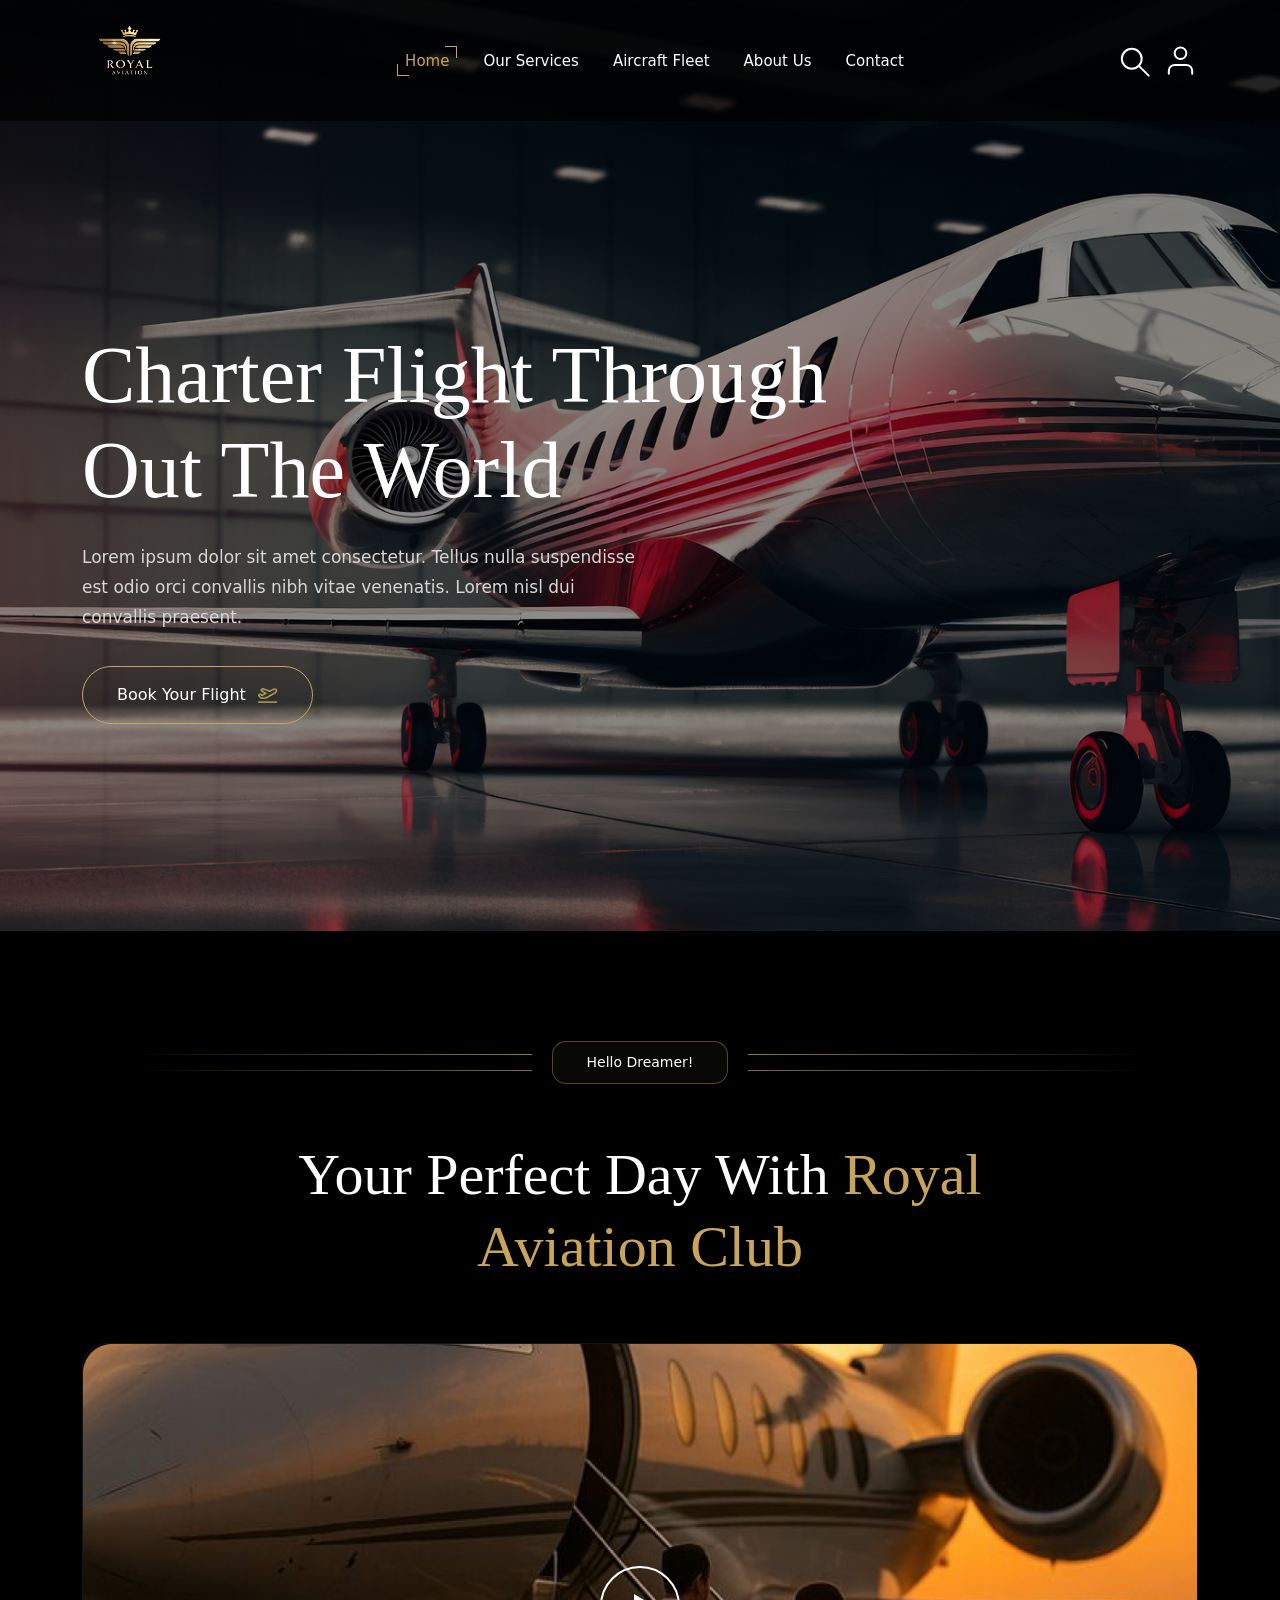
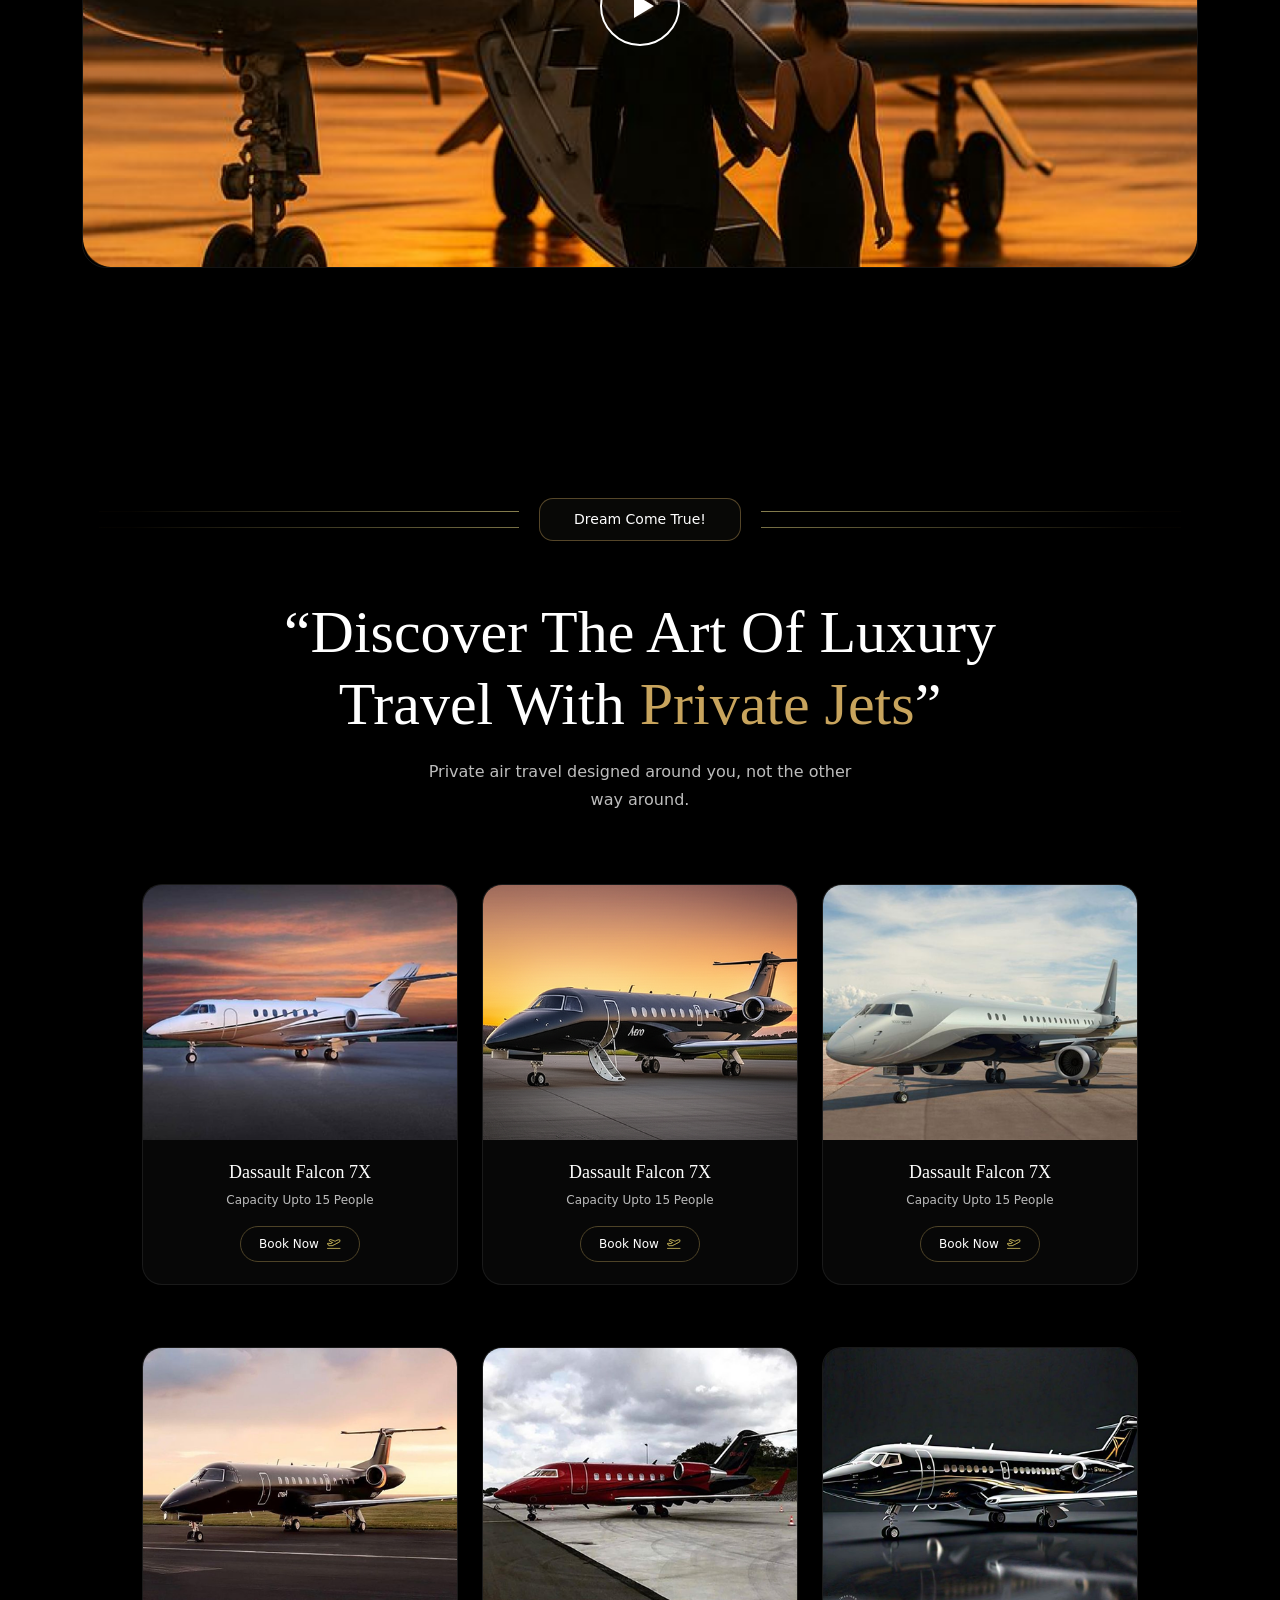
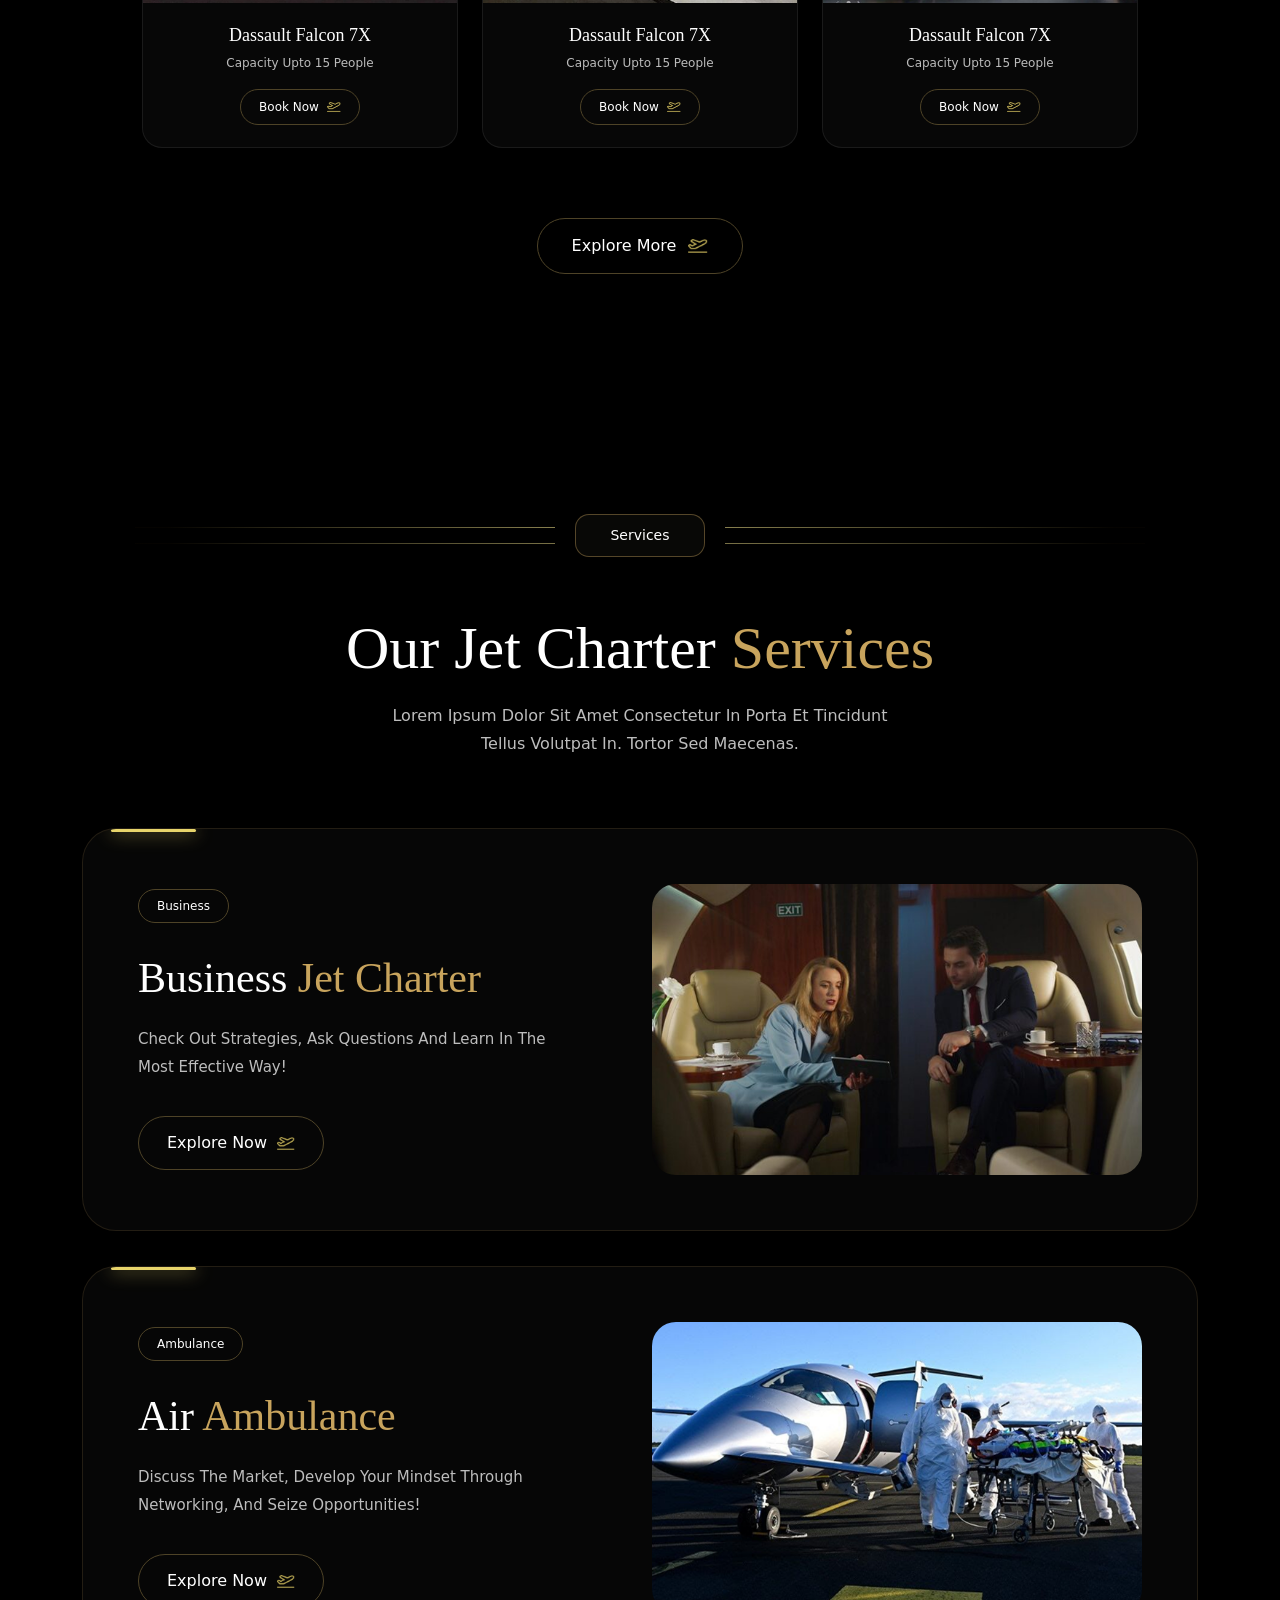
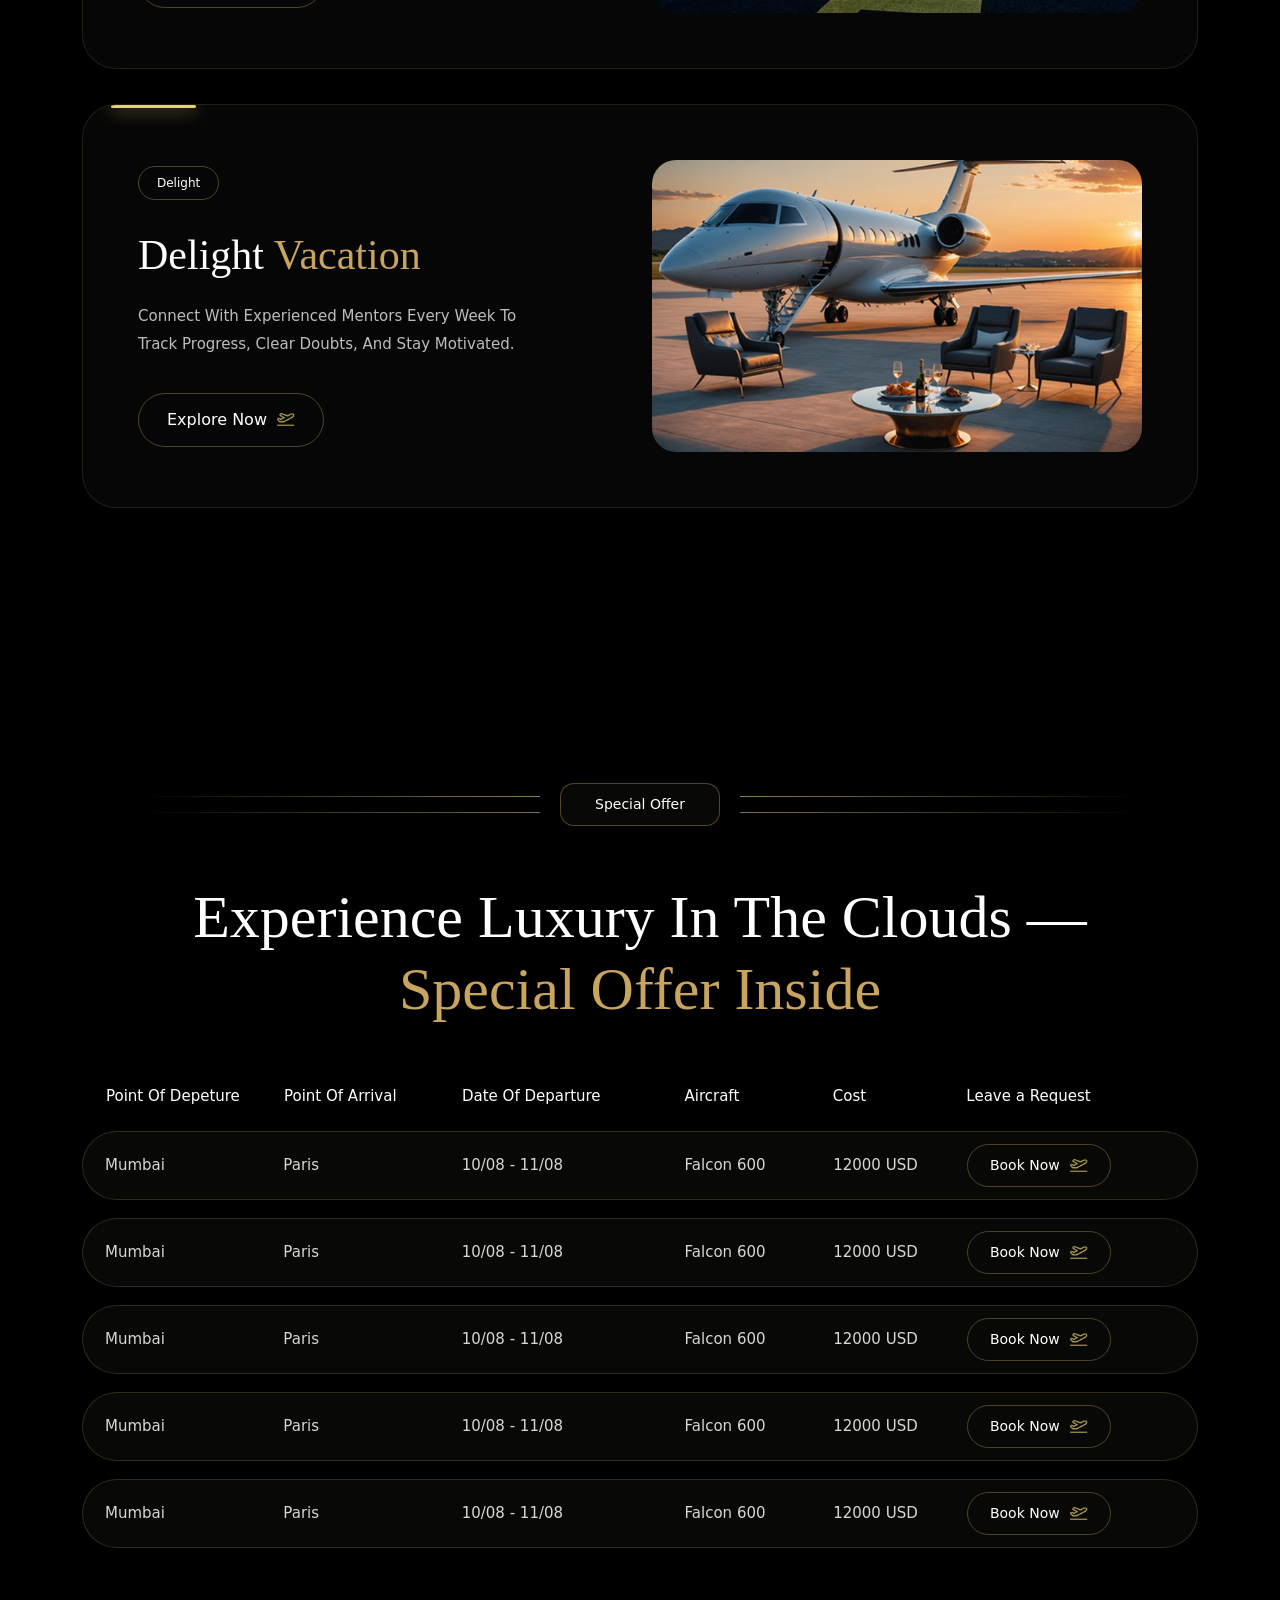
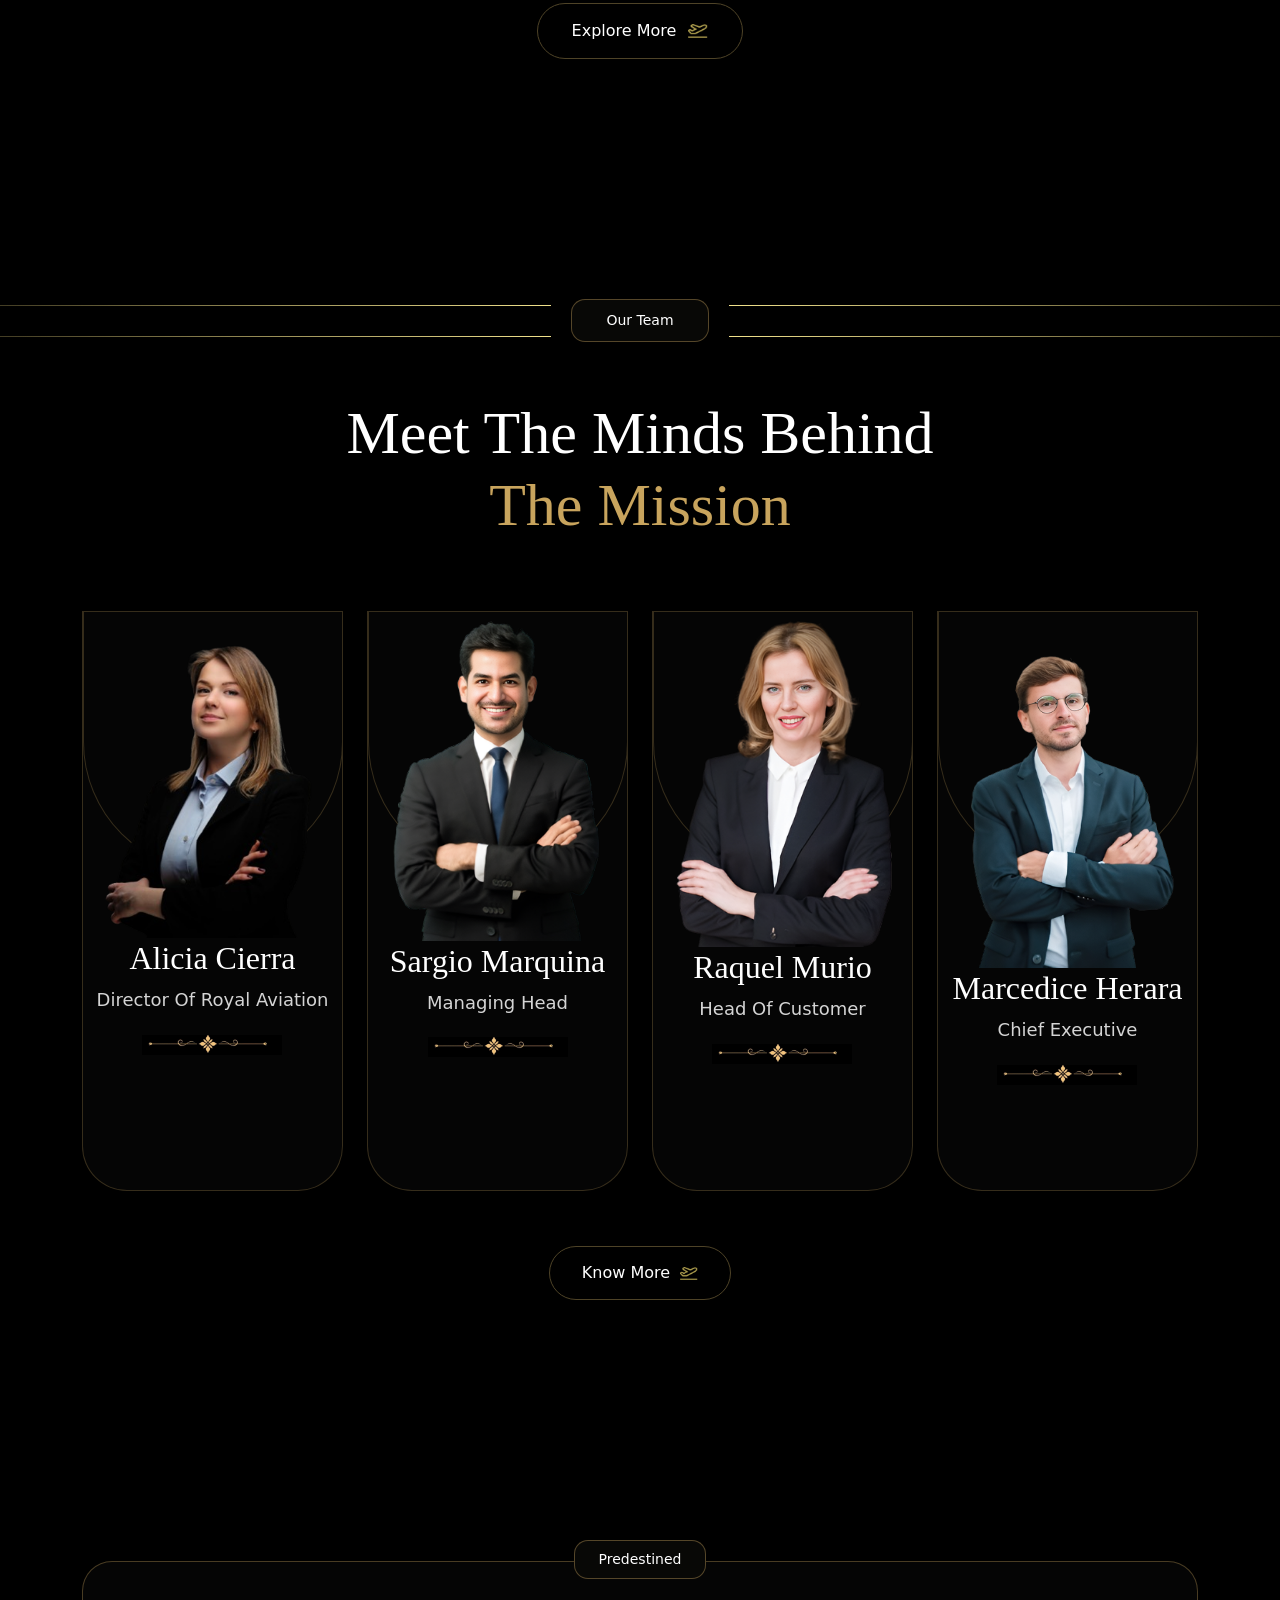
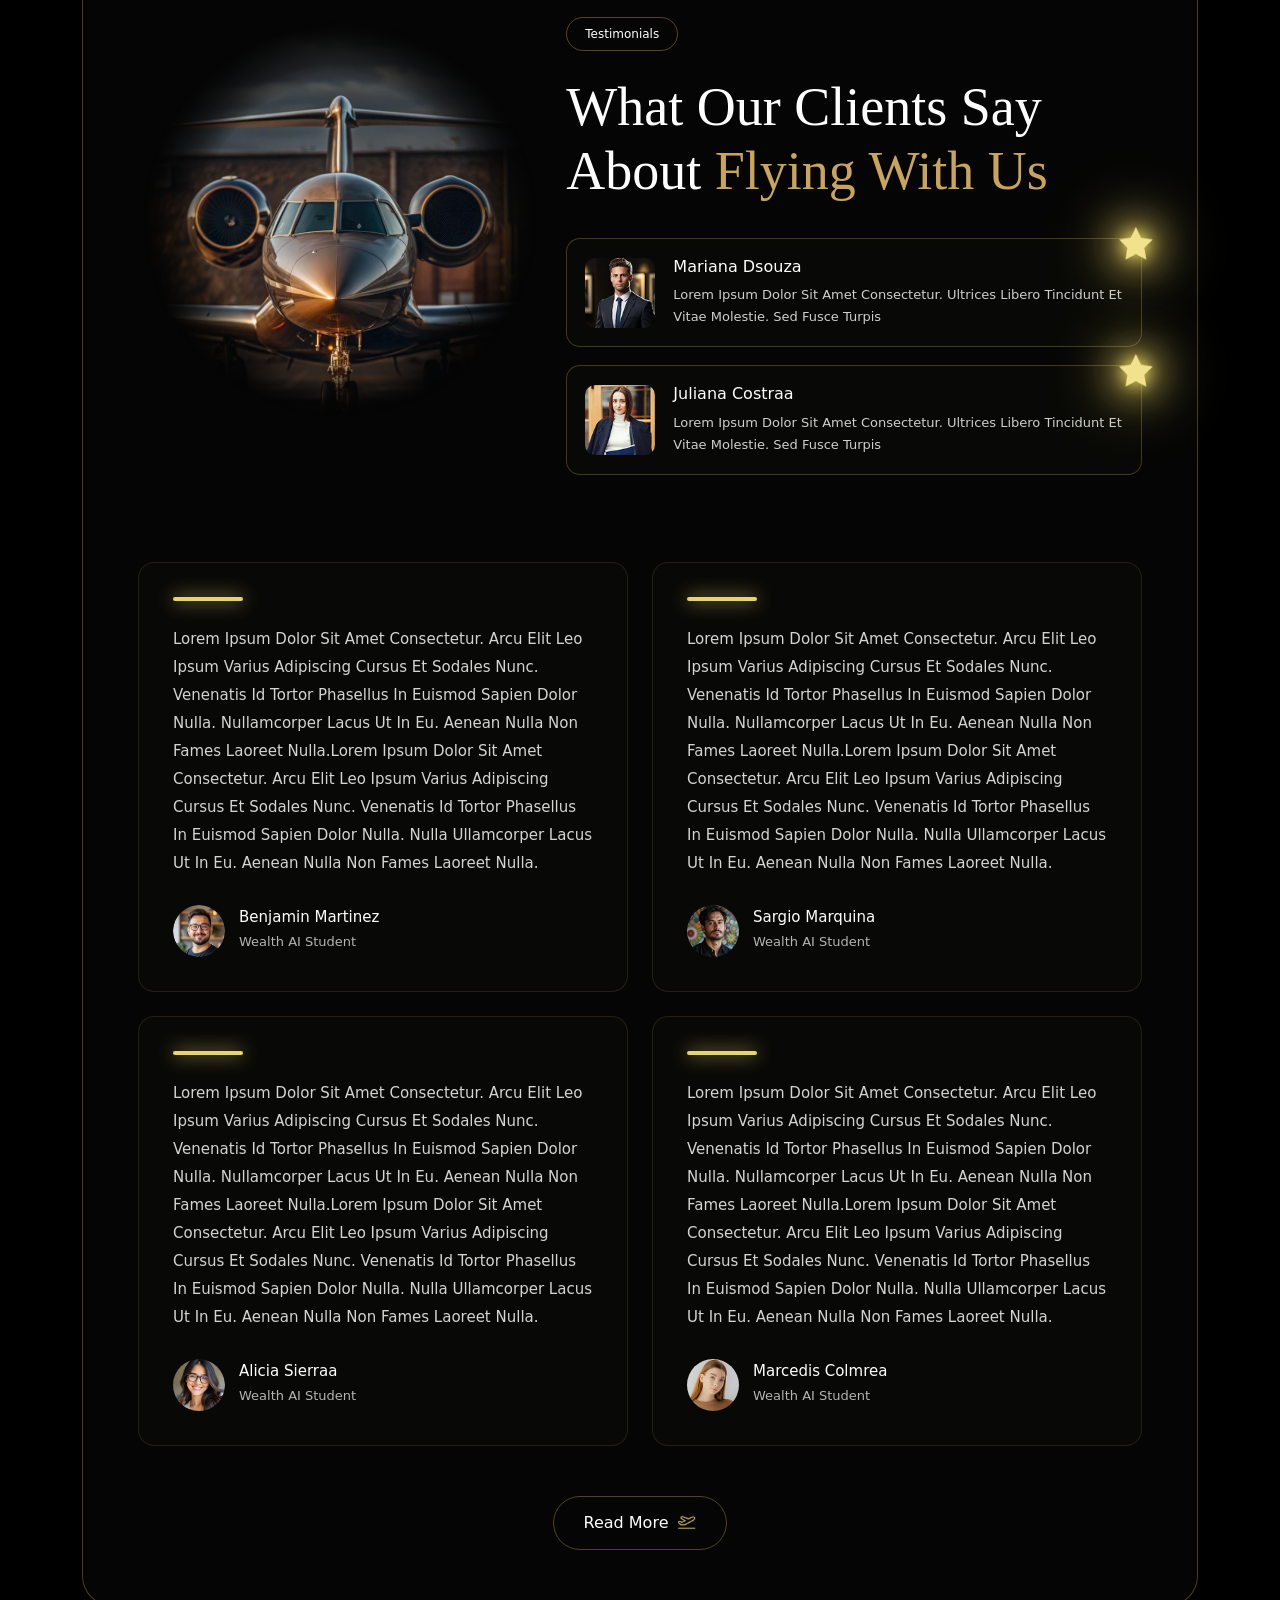
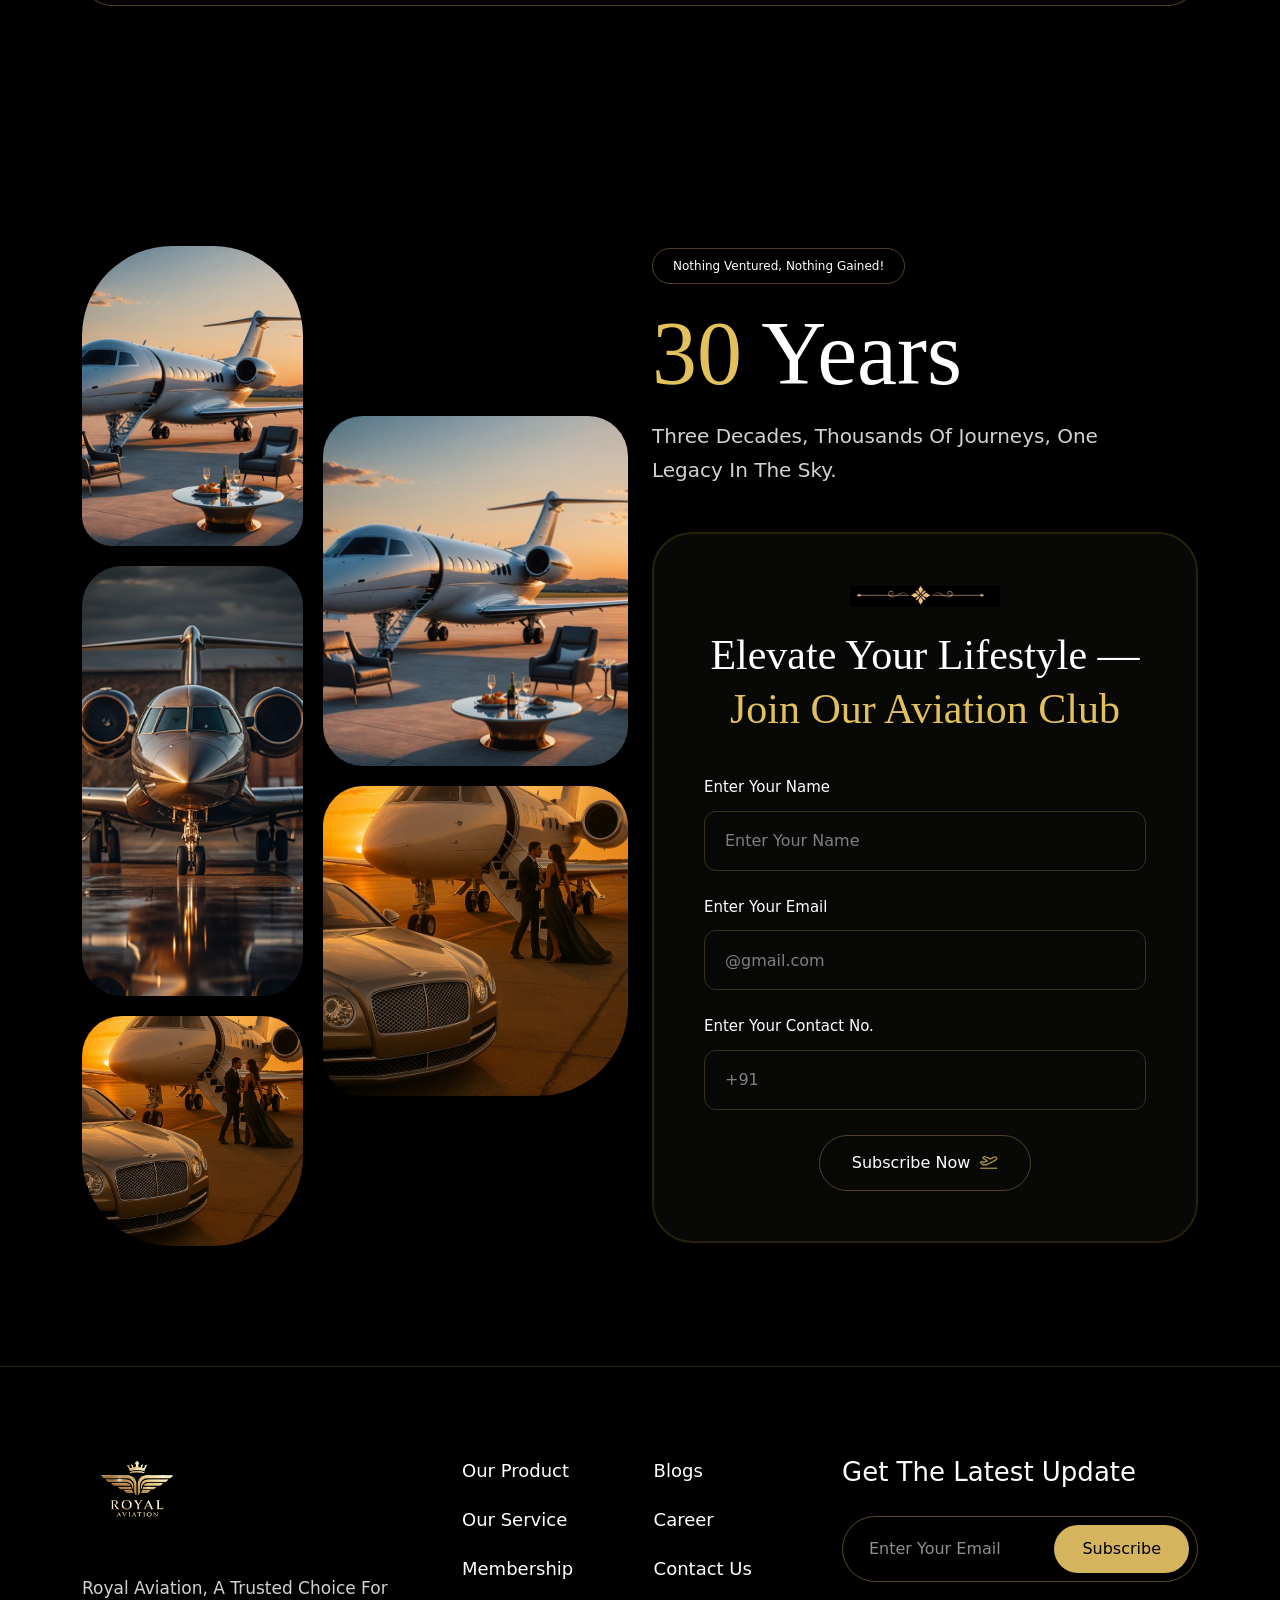
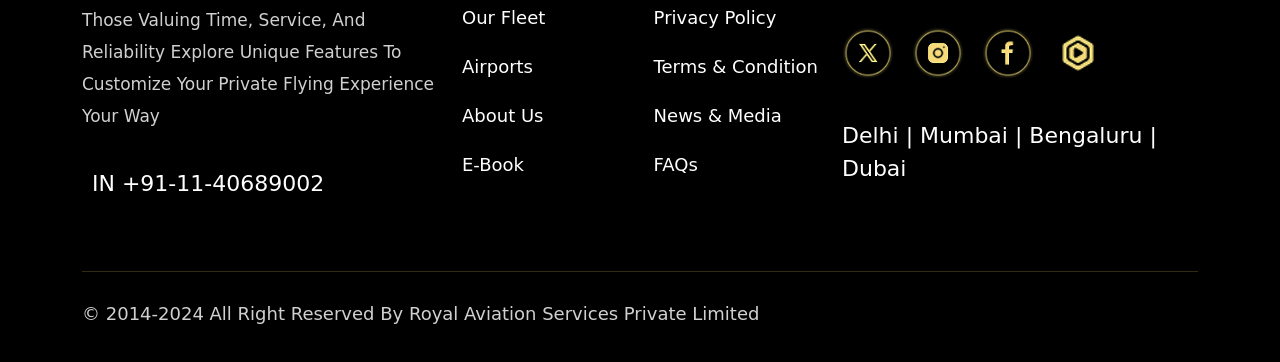
==== index.html @ 080c8b82 "first commit" ====
<!doctype html>
<html lang="en">
  <head>
    <meta charset="UTF-8" />
    <meta name="viewport" content="width=device-width, initial-scale=1.0" />

    <title>Royal Aviation</title>

    <!-- Bootstrap CSS -->
    <link
      href="https://cdn.jsdelivr.net/npm/bootstrap@5.3.3/dist/css/bootstrap.min.css"
      rel="stylesheet"
    />

    <!-- Google Font -->
    <link rel="preconnect" href="https://fonts.googleapis.com" />
    <link rel="preconnect" href="https://fonts.gstatic.com" crossorigin />

    <!-- Arlita -->
    <link
      href="https://fonts.googleapis.com/css2?family=Cormorant+Garamond:wght@300;400;500;600;700&display=swap"
      rel="stylesheet"
    />

    <link rel="stylesheet" href="https://fonts.cdnfonts.com/css/arlita" />

    <!-- CSS -->
    <link rel="stylesheet" href="./css/style.css" />
  </head>

  <body>
    <!--NAVBAR + BANNER SECTION-->
    <section class="aviation-banner">
      <!-- NAVBAR -->
      <nav class="navbar navbar-expand-lg aviation-navbar">
        <div class="container">
          <!-- LOGO -->
          <a class="navbar-brand" href="#">
            <img src="./assets/log.png" alt="logo" class="brand-logo" />
          </a>

          <button
            class="navbar-toggler aviation-toggler"
            type="button"
            id="menuToggle"
            data-bs-toggle="collapse"
            data-bs-target="#aviationNav"
          >
            <span class="toggle-line top-line"></span>
            <span class="toggle-line middle-line"></span>
            <span class="toggle-line bottom-line"></span>
          </button>

          <!-- NAV LINKS -->
          <div class="collapse navbar-collapse" id="aviationNav">
            <ul class="navbar-nav mx-auto">
              <li class="nav-item">
                <a class="nav-link active" href="#">Home</a>
              </li>

              <li class="nav-item">
                <a class="nav-link" href="our-services.html"> Our Services </a>
              </li>

              <li class="nav-item">
                <a class="nav-link" href="aircraft-fleet.html">Aircraft Fleet</a>
              </li>

              <li class="nav-item">
                <a class="nav-link" href="about-us.html">About Us</a>
              </li>

              <li class="nav-item">
                <a class="nav-link" href="contact.html">Contact</a>
              </li>
            </ul>

            <!-- RIGHT ICONS -->
            <div class="nav-icons d-flex align-items-center">
              <!-- SEARCH ICON -->
              <a href="#" class="icon-box">
                <svg
                  width="35"
                  height="35"
                  viewBox="0 0 35 35"
                  fill="none"
                  xmlns="http://www.w3.org/2000/svg"
                >
                  <path
                    d="M15.7507 25.6667C21.2275 25.6667 25.6673 21.2268 25.6673 15.75C25.6673 10.2732 21.2275 5.83333 15.7507 5.83333C10.2738 5.83333 5.83398 10.2732 5.83398 15.75C5.83398 21.2268 10.2738 25.6667 15.7507 25.6667Z"
                    stroke="white"
                    stroke-width="2"
                    stroke-linecap="round"
                    stroke-linejoin="round"
                  />
                  <path
                    d="M32.6673 32.6667L23.334 23.3333"
                    stroke="white"
                    stroke-width="2"
                    stroke-linecap="round"
                    stroke-linejoin="round"
                  />
                </svg>
              </a>

              <!-- USER ICON -->
              <a href="#" class="icon-box">
                <svg
                  width="35"
                  height="35"
                  viewBox="0 0 35 35"
                  fill="none"
                  xmlns="http://www.w3.org/2000/svg"
                >
                  <path
                    d="M29.1673 30.625V27.7083C29.1673 26.1612 28.5527 24.6775 27.4588 23.5835C26.3648 22.4896 24.8811 21.875 23.334 21.875H11.6673C10.1202 21.875 8.63649 22.4896 7.54253 23.5835C6.44857 24.6775 5.83398 26.1612 5.83398 27.7083V30.625"
                    stroke="white"
                    stroke-width="2"
                    stroke-linecap="round"
                    stroke-linejoin="round"
                  />
                  <path
                    d="M17.4993 16.0417C20.721 16.0417 23.3327 13.43 23.3327 10.2083C23.3327 6.98667 20.721 4.375 17.4993 4.375C14.2777 4.375 11.666 6.98667 11.666 10.2083C11.666 13.43 14.2777 16.0417 17.4993 16.0417Z"
                    stroke="white"
                    stroke-width="2"
                    stroke-linecap="round"
                    stroke-linejoin="round"
                  />
                </svg>
              </a>
            </div>
          </div>
        </div>
      </nav>

      <!-- BANNER CONTENT -->
      <div class="container">
        <div class="aviation-banner-content">
          <h1>
            <span class="first-line"> Charter Flight Through </span>

            <br />

            Out The World
          </h1>

          <p>
            Lorem ipsum dolor sit amet consectetur. Tellus nulla suspendisse est
            odio orci convallis nibh vitae venenatis. Lorem nisl dui convallis
            praesent.
          </p>
          <a href="#" class="flight-btn">
            Book Your Flight

            <img src="./assets/book-fly.png" alt="fly-icon" />
          </a>
        </div>
      </div>
    </section>

    <!--PERFECT DAY SECTION-->

    <section class="perfect-day-section">
      <div class="container">
        <!-- SECTION DIVIDER -->

        <div class="section-divider">
          <img src="./assets/left-line.png" alt="line" class="divider-line" />

          <span>Hello Dreamer!</span>

          <img src="./assets/right-line.png" alt="line" class="divider-line" />
        </div>

        <!-- HEADING -->
        <div class="perfect-day-heading">
          <h2>
            Your Perfect Day With
            <span>Royal Aviation Club</span>
          </h2>
        </div>

        <!-- IMAGE BOX -->
        <div class="aviation-video-box">
          <img src="./assets/dreamer.png" alt="private-jet" class="img-fluid" />

          <!-- PLAY  -->
          <div class="play-btn">
            <svg
              width="80"
              height="80"
              viewBox="0 0 80 80"
              fill="none"
              xmlns="http://www.w3.org/2000/svg"
            >
              <circle cx="40" cy="40" r="39" stroke="white" stroke-width="2" />
              <path d="M34 28L54 40L34 52V28Z" fill="white" />
            </svg>
          </div>
        </div>
      </div>
    </section>

    <!-- PRIVATE JETS SECTION -->

    <section class="private-jets-section">
      <div class="container">

        <div class="section-divider">
          <img src="./assets/left-line.png" alt="line" class="divider-line" />

          <span>Dream Come True!</span>

          <img src="./assets/right-line.png" alt="line" class="divider-line" />
        </div>

        <!-- HEADING -->
        <div class="private-jets-heading">
          <h2>
            “Discover The Art Of Luxury
            <br />
            Travel With
            <span>Private Jets</span>”
          </h2>

          <p>
            Private air travel designed around you, not the other way around.
          </p>
        </div>

        <!-- JETS GRID -->
        <div class="row g-4 justify-content-center">
          <!-- CARD 1 -->
          <div class="col-xl-4 col-md-6">
            <div class="jet-card">
              <div class="jet-image">
                <img src="./assets/private-jet1.png" alt="" />
              </div>

              <div class="jet-content">
                <h3>Dassault Falcon 7X</h3>

                <p>Capacity Upto 15 People</p>

                <a href="#" class="jet-book-btn">
                  Book Now

                  <img src="./assets/book-fly.png" alt="" />
                </a>
              </div>
            </div>
          </div>

          <!-- CARD 2 -->
          <div class="col-xl-4 col-md-6">
            <div class="jet-card">
              <div class="jet-image">
                <img src="./assets/private-jet2.png" alt="" />
              </div>

              <div class="jet-content">
                <h3>Dassault Falcon 7X</h3>

                <p>Capacity Upto 15 People</p>

                <a href="#" class="jet-book-btn">
                  Book Now

                  <img src="./assets/book-fly.png" alt="" />
                </a>
              </div>
            </div>
          </div>

          <!-- CARD 3 -->
          <div class="col-xl-4 col-md-6">
            <div class="jet-card">
              <div class="jet-image">
                <img src="./assets/private-jet3.png" alt="" />
              </div>

              <div class="jet-content">
                <h3>Dassault Falcon 7X</h3>

                <p>Capacity Upto 15 People</p>

                <a href="#" class="jet-book-btn">
                  Book Now

                  <img src="./assets/book-fly.png" alt="" />
                </a>
              </div>
            </div>
          </div>

          <!-- CARD 4 -->
          <div class="col-xl-4 col-md-6">
            <div class="jet-card">
              <div class="jet-image">
                <img src="./assets/private-jet4png.png" alt="" />
              </div>

              <div class="jet-content">
                <h3>Dassault Falcon 7X</h3>

                <p>Capacity Upto 15 People</p>

                <a href="#" class="jet-book-btn">
                  Book Now

                  <img src="./assets/book-fly.png" alt="" />
                </a>
              </div>
            </div>
          </div>

          <!-- CARD 5 -->
          <div class="col-xl-4 col-md-6">
            <div class="jet-card">
              <div class="jet-image">
                <img src="./assets/private-jet5.png" alt="" />
              </div>

              <div class="jet-content">
                <h3>Dassault Falcon 7X</h3>

                <p>Capacity Upto 15 People</p>

                <a href="#" class="jet-book-btn">
                  Book Now

                  <img src="assets/book-fly.png" alt="" />
                </a>
              </div>
            </div>
          </div>

          <!-- CARD 6 -->
          <div class="col-xl-4 col-md-6">
            <div class="jet-card">
              <div class="jet-image">
                <img src="./assets/private-jet6.png" alt="" />
              </div>

              <div class="jet-content">
                <h3>Dassault Falcon 7X</h3>

                <p>Capacity Upto 15 People</p>

                <a href="#" class="jet-book-btn">
                  Book Now

                  <img src="assets/book-fly.png" alt="" />
                </a>
              </div>
            </div>
          </div>
        </div>

        <!-- EXPLORE BUTTON -->

        <div class="explore-btn-box">
          <a href="#" class="explore-btn">
            Explore More

            <img src="assets/book-fly.png" alt="" />
          </a>
        </div>
      </div>
    </section>

    <!--CHARTER SERVICES SECTION-->

    <section class="charter-services-section">
      <div class="container">

        <div class="section-divider">
          <img src="./assets/left-line.png" alt="line" class="divider-line" />

          <span>Services</span>

          <img src="./assets/right-line.png" alt="line" class="divider-line" />
        </div>

        <!-- HEADING -->

        <div class="charter-services-heading">
          <h2>Our Jet Charter <span>Services</span></h2>

          <p>
            Lorem Ipsum Dolor Sit Amet Consectetur In Porta Et Tincidunt Tellus
            Volutpat In. Tortor Sed Maecenas.
          </p>
        </div>

        <!-- CARD 1 -->

        <div class="service-card">
          <div class="row align-items-center gy-4">
            <!-- LEFT CONTENT -->

            <div class="col-lg-6">
              <div class="service-content">
                <div class="service-small-tag">Business</div>

                <h3>Business <span>Jet Charter</span></h3>

                <p>
                  Check Out Strategies, Ask Questions And Learn In The Most
                  Effective Way!
                </p>

                <a href="#" class="service-btn">
                  Explore Now
                  <img src="./assets/book-fly.png" alt="arrow" />
                </a>
              </div>
            </div>

            <!-- RIGHT IMAGE -->

            <div class="col-lg-6">
              <div class="service-image">
                <img src="./assets/charter-services.png" alt="service-image" />
              </div>
            </div>
          </div>
        </div>

        <!-- CARD 2 -->

        <div class="service-card">
          <div class="row align-items-center gy-4">
            <!-- LEFT CONTENT -->

            <div class="col-lg-6">
              <div class="service-content">
                <div class="service-small-tag">Ambulance</div>

                <h3>Air <span>Ambulance</span></h3>

                <p>
                  Discuss The Market, Develop Your Mindset Through Networking,
                  And Seize Opportunities!
                </p>

                <a href="#" class="service-btn">
                  Explore Now
                  <img src="./assets/book-fly.png" alt="arrow" />
                </a>
              </div>
            </div>

            <!-- RIGHT IMAGE -->

            <div class="col-lg-6">
              <div class="service-image">
                <img src="./assets/charter-services1.png" alt="service-image" />
              </div>
            </div>
          </div>
        </div>

        <!-- CARD 3 -->

        <div class="service-card">
          <div class="row align-items-center gy-4">
            <!-- LEFT CONTENT -->

            <div class="col-lg-6">
              <div class="service-content">
                <div class="service-small-tag">Delight</div>

                <h3>Delight <span>Vacation</span></h3>

                <p>
                  Connect With Experienced Mentors Every Week To Track Progress,
                  Clear Doubts, And Stay Motivated.
                </p>

                <a href="#" class="service-btn">
                  Explore Now
                  <img src="./assets/book-fly.png" alt="arrow" />
                </a>
              </div>
            </div>

            <!-- RIGHT IMAGE -->

            <div class="col-lg-6">
              <div class="service-image">
                <img src="./assets/chater-services2.png" alt="service-image" />
              </div>
            </div>
          </div>
        </div>
      </div>
    </section>

    <!-- SPECIAL OFFER SECTION -->

    <section class="special-offer-section">
      <div class="container">

        <div class="section-divider">
          <img src="./assets/left-line.png" alt="line" class="divider-line" />

          <span>Special Offer</span>

          <img src="./assets/right-line.png" alt="line" class="divider-line" />
        </div>

        <!-- HEADING -->

        <div class="special-offer-heading">
          <h2>
            Experience Luxury In The Clouds —
            <span>Special Offer Inside</span>
          </h2>
        </div>

        <!-- TABLE -->

        <div class="offer-table">
          <div class="offer-table-inner">
            <!-- TABLE HEADINGS -->

            <div class="offer-table-heading">
              <div>Point Of Depeture</div>

              <div>Point Of Arrival</div>

              <div>Date Of Departure</div>

              <div>Aircraft</div>

              <div>Cost</div>

              <div>Leave a Request</div>
            </div>

            <!-- ROW 1 -->

            <div class="offer-row">
              <div>Mumbai</div>

              <div>Paris</div>

              <div>10/08 - 11/08</div>

              <div>Falcon 600</div>

              <div>12000 USD</div>

              <div>
                <a href="#" class="offer-book-btn">
                  Book Now

                  <img src="./assets/book-fly.png" alt="arrow" />
                </a>
              </div>
            </div>

            <!-- ROW 2 -->

            <div class="offer-row">
              <div>Mumbai</div>

              <div>Paris</div>

              <div>10/08 - 11/08</div>

              <div>Falcon 600</div>

              <div>12000 USD</div>

              <div>
                <a href="#" class="offer-book-btn">
                  Book Now

                  <img src="./assets/book-fly.png" alt="arrow" />
                </a>
              </div>
            </div>

            <!-- ROW 3 -->

            <div class="offer-row">
              <div>Mumbai</div>

              <div>Paris</div>

              <div>10/08 - 11/08</div>

              <div>Falcon 600</div>

              <div>12000 USD</div>

              <div>
                <a href="#" class="offer-book-btn">
                  Book Now

                  <img src="./assets/book-fly.png" alt="arrow" />
                </a>
              </div>
            </div>

            <!-- ROW 4 -->

            <div class="offer-row">
              <div>Mumbai</div>

              <div>Paris</div>

              <div>10/08 - 11/08</div>

              <div>Falcon 600</div>

              <div>12000 USD</div>

              <div>
                <a href="#" class="offer-book-btn">
                  Book Now

                  <img src="./assets/book-fly.png" alt="arrow" />
                </a>
              </div>
            </div>

            <!-- ROW 5 -->

            <div class="offer-row">
              <div>Mumbai</div>

              <div>Paris</div>

              <div>10/08 - 11/08</div>

              <div>Falcon 600</div>

              <div>12000 USD</div>

              <div>
                <a href="#" class="offer-book-btn">
                  Book Now

                  <img src="./assets/book-fly.png" alt="arrow" />
                </a>
              </div>
            </div>
          </div>
        </div>

        <!-- EXPLORE BUTTON -->

        <div class="offer-explore-btn-box">
          <a href="#" class="explore-btn">
            Explore More

            <img src="./assets/book-fly.png" alt="arrow" />
          </a>
        </div>
      </div>
    </section>

    <!--OUR TEAM SECTION -->

    <section class="our-team-section">
      <div class="container">

        <div class="section-divider">
          <img
            src="./assets/left-line.png"
            alt="left-line"
            class="divider-left"
          />

          <span>Our Team</span>

          <img
            src="./assets/right-line.png"
            alt="right-line"
            class="divider-right"
          />
        </div>

        <!-- HEADING -->

        <div class="our-team-heading">
          <h2>
            Meet The Minds Behind
            <span>The Mission</span>
          </h2>
        </div>

        <!-- TEAM -->

        <div class="row g-4 justify-content-center">
          <!-- CARD 1 -->

          <div class="col-xl-3 col-lg-4 col-md-6">
            <div class="team-card">
              <div class="team-image">
                <img src="./assets/team1.png" alt="team-member" />
              </div>

              <div class="team-content">
                <h3>Alicia Cierra</h3>

                <p>Director Of Royal Aviation</p>

                <!-- BOTTOM DESIGN -->

                <div class="team-design">
                  <img src="./assets/design.png" alt="design" />
                </div>
              </div>
            </div>
          </div>

          <!-- CARD 2 -->

          <div class="col-xl-3 col-lg-4 col-md-6">
            <div class="team-card">
              <div class="team-image">
                <img src="./assets/team2.png" alt="team-member" />
              </div>

              <div class="team-content">
                <h3>Sargio Marquina</h3>

                <p>Managing Head</p>

                <div class="team-design">
                  <img src="./assets/design.png" alt="design" />
                </div>
              </div>
            </div>
          </div>

          <!-- CARD 3 -->

          <div class="col-xl-3 col-lg-4 col-md-6">
            <div class="team-card">
              <div class="team-image">
                <img src="./assets/team3.png" alt="team-member" />
              </div>

              <div class="team-content">
                <h3>Raquel Murio</h3>

                <p>Head Of Customer</p>

                <div class="team-design">
                  <img src="./assets/design.png" alt="design" />
                </div>
              </div>
            </div>
          </div>

          <!-- CARD 4 -->

          <div class="col-xl-3 col-lg-4 col-md-6">
            <div class="team-card">
              <div class="team-image">
                <img src="./assets/team4.png" alt="team-member" />
              </div>

              <div class="team-content">
                <h3>Marcedice Herara</h3>

                <p>Chief Executive</p>

                <div class="team-design">
                  <img src="./assets/design.png" alt="design" />
                </div>
              </div>
            </div>
          </div>
        </div>

        <!-- BUTTON -->

        <div class="team-btn-box">
          <a href="#" class="team-btn">
            Know More

            <img src="./assets/book-fly.png" alt="arrow" />
          </a>
        </div>
      </div>
    </section>

    <!--TESTIMONIAL SECTION-->

    <section class="testimonial-section">
      <div class="container">

        <div class="testimonial-top-tag">Predestined</div>

        <!-- MAIN BOX -->

        <div class="testimonial-wrapper">
          <div class="row align-items-start g-4">
            <!-- LEFT IMAGE -->

            <div class="col-lg-5">
              <div class="testimonial-main-image">
                <img src="./assets/plane.png" alt="plane" class="img-fluid" />
              </div>
            </div>

            <!-- RIGHT CONTENT -->

            <div class="col-lg-7">
              <div class="testimonial-small-tag">Testimonials</div>

              <!-- HEADING -->

              <div class="testimonial-heading">
                <h2>What Our Clients Say About <span>Flying With Us</span></h2>
              </div>

              <!-- TOP REVIEW 1 -->

              <div class="top-review-card">
                <div class="top-review-left">
                  <img src="./assets/md.png" alt="client" />
                </div>

                <div class="top-review-content">
                  <h4>Mariana Dsouza</h4>

                  <p>
                    Lorem Ipsum Dolor Sit Amet Consectetur. Ultrices Libero
                    Tincidunt Et Vitae Molestie. Sed Fusce Turpis
                  </p>
                </div>

                <div class="review-star">
                  <img src="./assets/review-star.png" alt="star" />
                </div>
              </div>

              <!-- TOP REVIEW 2 -->

              <div class="top-review-card">
                <div class="top-review-left">
                  <img src="./assets/jc.png" alt="client" />
                </div>

                <div class="top-review-content">
                  <h4>Juliana Costraa</h4>

                  <p>
                    Lorem Ipsum Dolor Sit Amet Consectetur. Ultrices Libero
                    Tincidunt Et Vitae Molestie. Sed Fusce Turpis
                  </p>
                </div>

                <div class="review-star">
                  <img src="./assets/review-star.png" alt="star" />
                </div>
              </div>
            </div>
          </div>

          <!-- TESTIMONIAL GRID -->

          <div class="row g-4 testimonial-grid">
            <!-- CARD 1 -->

            <div class="col-lg-6">
              <div class="testimonial-card">
                <div class="testimonial-line"></div>

                <p>
                  Lorem Ipsum Dolor Sit Amet Consectetur. Arcu Elit Leo Ipsum
                  Varius Adipiscing Cursus Et Sodales Nunc. Venenatis Id Tortor
                  Phasellus In Euismod Sapien Dolor Nulla. Nullamcorper Lacus Ut
                  In Eu. Aenean Nulla Non Fames Laoreet Nulla.Lorem Ipsum Dolor
                  Sit Amet Consectetur. Arcu Elit Leo Ipsum Varius Adipiscing
                  Cursus Et Sodales Nunc. Venenatis Id Tortor Phasellus In
                  Euismod Sapien Dolor Nulla. Nulla Ullamcorper Lacus Ut In Eu.
                  Aenean Nulla Non Fames Laoreet Nulla.
                </p>

                <div class="testimonial-user">
                  <img src="./assets/testi1.png" alt="user" />

                  <div>
                    <h5>Benjamin Martinez</h5>
                    <span>Wealth AI Student</span>
                  </div>
                </div>
              </div>
            </div>

            <!-- CARD 2 -->

            <div class="col-lg-6">
              <div class="testimonial-card">
                <div class="testimonial-line"></div>

                <p>
                  Lorem Ipsum Dolor Sit Amet Consectetur. Arcu Elit Leo Ipsum
                  Varius Adipiscing Cursus Et Sodales Nunc. Venenatis Id Tortor
                  Phasellus In Euismod Sapien Dolor Nulla. Nullamcorper Lacus Ut
                  In Eu. Aenean Nulla Non Fames Laoreet Nulla.Lorem Ipsum Dolor
                  Sit Amet Consectetur. Arcu Elit Leo Ipsum Varius Adipiscing
                  Cursus Et Sodales Nunc. Venenatis Id Tortor Phasellus In
                  Euismod Sapien Dolor Nulla. Nulla Ullamcorper Lacus Ut In Eu.
                  Aenean Nulla Non Fames Laoreet Nulla.
                </p>

                <div class="testimonial-user">
                  <img src="./assets/testi2.png" alt="user" />

                  <div>
                    <h5>Sargio Marquina</h5>
                    <span>Wealth AI Student</span>
                  </div>
                </div>
              </div>
            </div>

            <!-- CARD 3 -->

            <div class="col-lg-6">
              <div class="testimonial-card">
                <div class="testimonial-line"></div>

                <p>
                  Lorem Ipsum Dolor Sit Amet Consectetur. Arcu Elit Leo Ipsum
                  Varius Adipiscing Cursus Et Sodales Nunc. Venenatis Id Tortor
                  Phasellus In Euismod Sapien Dolor Nulla. Nullamcorper Lacus Ut
                  In Eu. Aenean Nulla Non Fames Laoreet Nulla.Lorem Ipsum Dolor
                  Sit Amet Consectetur. Arcu Elit Leo Ipsum Varius Adipiscing
                  Cursus Et Sodales Nunc. Venenatis Id Tortor Phasellus In
                  Euismod Sapien Dolor Nulla. Nulla Ullamcorper Lacus Ut In Eu.
                  Aenean Nulla Non Fames Laoreet Nulla.
                </p>

                <div class="testimonial-user">
                  <img src="./assets/testi3.png" alt="user" />

                  <div>
                    <h5>Alicia Sierraa</h5>
                    <span>Wealth AI Student</span>
                  </div>
                </div>
              </div>
            </div>

            <!-- CARD 4 -->

            <div class="col-lg-6">
              <div class="testimonial-card">
                <div class="testimonial-line"></div>

                <p>
                  Lorem Ipsum Dolor Sit Amet Consectetur. Arcu Elit Leo Ipsum
                  Varius Adipiscing Cursus Et Sodales Nunc. Venenatis Id Tortor
                  Phasellus In Euismod Sapien Dolor Nulla. Nullamcorper Lacus Ut
                  In Eu. Aenean Nulla Non Fames Laoreet Nulla.Lorem Ipsum Dolor
                  Sit Amet Consectetur. Arcu Elit Leo Ipsum Varius Adipiscing
                  Cursus Et Sodales Nunc. Venenatis Id Tortor Phasellus In
                  Euismod Sapien Dolor Nulla. Nulla Ullamcorper Lacus Ut In Eu.
                  Aenean Nulla Non Fames Laoreet Nulla.
                </p>

                <div class="testimonial-user">
                  <img src="./assets/testi4.png" alt="user" />

                  <div>
                    <h5>Marcedis Colmrea</h5>
                    <span>Wealth AI Student</span>
                  </div>
                </div>
              </div>
            </div>
          </div>

          <!-- BUTTON -->

          <div class="testimonial-btn-box">
            <a href="#" class="testimonial-btn">
              Read More

              <img src="./assets/book-fly.png" alt="arrow" />
            </a>
          </div>
        </div>
      </div>
    </section>

    <!--AVIATION CLUB SECTION-->

    <section class="aviation-club-section">
      <div class="container">
        <div class="row align-items-center gy-5">
          <!-- LEFT IMAGE GRID -->

          <div class="col-lg-6">
            <div class="club-gallery">
              <div class="gallery-left">
                <img src="./assets/30yrs(2).png" alt="jet" />
                <img src="./assets/30yrs(1).png" alt="jet" />
                <img src="./assets/30yrs.png" alt="car" />
              </div>

              <div class="gallery-right">
                <img src="/assets/30yrs(2).png" alt="lounge" />
                <img src="/assets/30yrs.png" alt="couple" />
              </div>
            </div>
          </div>

          <!-- RIGHT CONTENT -->

          <div class="col-lg-6">

            <div class="club-tag">Nothing Ventured, Nothing Gained!</div>

            <!-- HEADING -->

            <div class="club-heading">
              <h2><span>30</span> Years</h2>

              <p>
                Three Decades, Thousands Of Journeys, One Legacy In The Sky.
              </p>
            </div>

            <!-- FORM BOX -->

            <div class="club-form-box">
              <div class="club-form-design">
                <img src="./assets/design.png" alt="design" />
              </div>

              <h3>
                Elevate Your Lifestyle —
                <span>Join Our Aviation Club</span>
              </h3>

              <form>
                <div class="form-group">
                  <label>Enter Your Name</label>
                  <input type="text" placeholder="Enter Your Name" />
                </div>

                <div class="form-group">
                  <label>Enter Your Email</label>
                  <input type="email" placeholder="@gmail.com" />
                </div>

                <div class="form-group">
                  <label>Enter Your Contact No.</label>
                  <input type="text" placeholder="+91" />
                </div>

                <button type="submit" class="club-btn">
                  Subscribe Now

                  <img src="./assets/book-fly.png" alt="arrow" />
                </button>
              </form>
            </div>
          </div>
        </div>
      </div>
    </section>

    <!--FOOTER SECTION-->

    <footer class="aviation-footer">
      <div class="container">
        <div class="row gy-5">
          <!-- LEFT -->
          <div class="col-lg-4">
            <div class="footer-logo">
              <img src="./assets/log.png" alt="logo" />
            </div>

            <p class="footer-text">
              Royal Aviation, A Trusted Choice For Those Valuing Time, Service,
              And Reliability Explore Unique Features To Customize Your Private
              Flying Experience Your Way
            </p>

            <a href="tel:+911140689002" class="footer-phone">
              <i class="fa-solid fa-phone"></i>
              IN +91-11-40689002
            </a>
          </div>

          <!-- CENTER -->
          <div class="col-lg-4">
            <div class="footer-links-wrapper">
              <ul class="footer-links">
                <li><a href="#">Our Product</a></li>
                <li><a href="#">Our Service</a></li>
                <li><a href="#">Membership</a></li>
                <li><a href="#">Our Fleet</a></li>
                <li><a href="#">Airports</a></li>
                <li><a href="#">About Us</a></li>
                <li><a href="#">E-Book</a></li>
              </ul>

              <ul class="footer-links">
                <li><a href="#">Blogs</a></li>
                <li><a href="#">Career</a></li>
                <li><a href="#">Contact Us</a></li>
                <li><a href="#">Privacy Policy</a></li>
                <li><a href="#">Terms & Condition</a></li>
                <li><a href="#">News & Media</a></li>
                <li><a href="#">FAQs</a></li>
              </ul>
            </div>
          </div>

          <!-- RIGHT -->
          <div class="col-lg-4">
            <h4 class="footer-update-title">Get The Latest Update</h4>

            <!-- SUBSCRIBE -->
            <form class="footer-form">
              <input type="email" placeholder="Enter Your Email" />

              <button type="submit">Subscribe</button>
            </form>

            <!-- SOCIAL -->
            <div class="footer-social">
              <a href="#">
                <img src="./assets/twitter.png" alt="" />
              </a>

              <a href="#">
                <img src="./assets/intagram.png" alt="" />
              </a>

              <a href="#">
                <img src="./assets/facebook.png" alt="" />
              </a>

              <a href="#">
                <img src="./assets/YouTube-Studio.png" alt="" />
              </a>
            </div>

            <!-- LOCATION -->
            <p class="footer-location">Delhi | Mumbai | Bengaluru | Dubai</p>
          </div>
        </div>

        <!-- BOTTOM -->
        <div class="footer-bottom">
          <p>
            © 2014-2024 All Right Reserved By Royal Aviation Services Private
            Limited
          </p>
        </div>
      </div>
    </footer>
    <!-- Bootstrap JS -->
    <script src="https://cdn.jsdelivr.net/npm/bootstrap@5.3.3/dist/js/bootstrap.bundle.min.js"></script>

    <script src="./js/script.js"></script>
  </body>
</html>
---- css/style.css ----
/* =========================
   GLOBAL CSS
========================= */

* {
  margin: 0;
  padding: 0;
  box-sizing: border-box;
}
html,
body {
  background: #000;
  overflow-x: hidden;
}

/* =========================
   NAVBAR + BANNER
========================= */

.aviation-banner {
  width: 100%;
  min-height: 100vh;
  background:
    linear-gradient(rgba(0, 0, 0, 0.45), rgba(0, 0, 0, 0.45)),
    url("../assets/banner.png");
  background-position: center;
  background-size: cover;
  background-repeat: no-repeat;
}

/* =========================
   NAVBAR
========================= */

.aviation-navbar {
  padding: 18px 0;
  background: rgba(0, 0, 0, 0.75);
}

.brand-logo {
  width: 95px;
}

.navbar-nav {
  gap: 34px;
}

/* NAV LINK */

.nav-link {
  position: relative;
  color: #fff;
  font-size: 15px;
  font-weight: 400;
  transition: 0.3s;
  padding: 0 !important;
  display: inline-block;
}

/* GOLD COLOR */

.nav-link:hover,
.nav-link.active {
  color: #c8a45d !important;
}

/* LEFT BOTTOM CORNER */

.nav-link::after {
  content: "";
  position: absolute;
  width: 12px;
  height: 12px;
  border-left: 1.5px solid #c8a45d;
  border-bottom: 1.5px solid #c8a45d;
  left: -8px;
  bottom: -4px;
  opacity: 0;
  transition: 0.3s;
}

/* RIGHT TOP CORNER */

.nav-link::before {
  content: "";
  position: absolute;
  width: 12px;
  height: 12px;
  border-right: 1.5px solid #c8a45d;
  border-top: 1.5px solid #c8a45d;
  right: -8px;
  top: -4px;
  opacity: 0;
  transition: 0.3s;
}

/* SHOW EFFECT */

.nav-link:hover::after,
.nav-link:hover::before,
.nav-link.active::after,
.nav-link.active::before {
  opacity: 1;
}

.nav-icons {
  gap: 12px;
}

.icon-box {
  text-decoration: none;
}

/* =========================
   CUSTOM TOGGLER
========================= */

.aviation-toggler {
  border: none !important;
  box-shadow: none !important;
  width: 45px;
  height: 45px;
  position: relative;
  padding: 0;
  display: flex;
  flex-direction: column;
  justify-content: center;
  align-items: center;
  gap: 6px;
}

/* LINES */

.toggle-line {
  width: 28px;
  height: 2px;
  background: #fff;
  transition: 0.4s ease;
  display: block;
}

.aviation-toggler.active .top-line {
  transform: rotate(45deg) translate(6px, 6px);
}

.aviation-toggler.active .middle-line {
  opacity: 0;
}

.aviation-toggler.active .bottom-line {
  transform: rotate(-45deg) translate(5px, -5px);
}

/* =========================
   BANNER CONTENT
========================= */

.aviation-banner-content {
  min-height: calc(100vh - 90px);
  display: flex;
  justify-content: center;
  flex-direction: column;
  max-width: 950px;
}

/* HEADING */

.aviation-banner-content h1 {
  color: #fff;
  font-size: 80px;
  line-height: 95px;
  font-weight: 400;
  font-family: "Arlita", serif;
  margin-bottom: 24px;
  max-width: 950px;
}

.aviation-banner-content h1 .first-line {
  white-space: nowrap;
}

.aviation-banner-content p {
  color: #d7d7d7;
  font-size: 17px;
  line-height: 30px;
  max-width: 560px;
  margin-bottom: 34px;
}

/* =========================
   BUTTON
========================= */

.flight-btn {
  width: fit-content;
  padding: 16px 34px;
  border: 1px solid #c8a45d;
  border-radius: 50px;
  text-decoration: none;
  color: #fff;
  transition: 0.3s;
  display: flex;
  align-items: center;
  gap: 12px;
}

/* BUTTON IMAGE */

.flight-btn img {
  width: 20px;
}

.flight-btn:hover {
  background: #c8a45d;
  color: #000;
}

/* =========================
   PERFECT DAY SECTION
========================= */

.perfect-day-section {
  padding: 110px 0;
  background: #000;
}

/* =========================
   SECTION DIVIDER
========================= */

.section-divider {
  display: flex;
  align-items: center;
  justify-content: center;
  gap: 20px;
  width: 100%;
  margin-bottom: 55px;
}

/* PNG LINE */

.divider-line {
  width: 100%;
  max-width: 420px;
  display: block;
  object-fit: contain;
}

/* CENTER TAG */

.section-divider span {
  padding: 10px 34px;
  border: 1px solid rgba(200, 164, 93, 0.4);
  border-radius: 14px;
  background: #080806;
  color: #fff;
  font-size: 14px;
  white-space: nowrap;
  flex-shrink: 0;
}

/* HEADING */

.perfect-day-heading {
  text-align: center;
  margin-bottom: 60px;
}

.perfect-day-heading h2 {
  color: #fff;
  font-size: 58px;
  line-height: 72px;
  font-weight: 400;
  font-family: "Arlita", serif;
  max-width: 760px;
  margin: auto;
}

/* GOLD TEXT */

.perfect-day-heading h2 span {
  color: #c8a45d;
}

/* VIDEO IMAGE BOX */

.aviation-video-box {
  position: relative;
  max-width: 1200px;
  margin: auto;
  border-radius: 24px;
  overflow: hidden;
  border: 1px solid rgba(255, 255, 255, 0.08);
}

.aviation-video-box img {
  width: 100%;
  display: block;
}

/* PLAY BUTTON */

.play-btn {
  position: absolute;
  top: 50%;
  left: 50%;
  transform: translate(-50%, -50%);
  cursor: pointer;
  transition: 0.4s ease;
}

/* HOVER EFFECT */

.play-btn:hover {
  transform: translate(-50%, -50%) scale(1.1);
}
.play-btn:hover svg {
  filter: drop-shadow(0 0 18px rgba(255, 255, 255, 0.45));
}

/* SVG */

.play-btn svg {
  transition: 0.4s ease;
}

/* =========================
   PRIVATE JETS SECTION
========================= */

.private-jets-section {
  padding: 120px 0;
  background: #000;
}

/* =========================
   HEADING
========================= */

.private-jets-heading {
  text-align: center;

  margin-bottom: 70px;
}

.private-jets-heading h2 {
  color: #fff;
  font-size: 60px;
  line-height: 72px;
  font-weight: 400;
  font-family: "Arlita", serif;

  margin-bottom: 18px;
}

/* GOLD TEXT */

.private-jets-heading h2 span {
  color: #c8a45d;
}

.private-jets-heading p {
  color: #bdbdbd;
  font-size: 16px;
  line-height: 28px;
  max-width: 450px;
  margin: auto;
}

/* =========================
   JETS GRID
========================= */

.private-jets-section .row {
  row-gap: 38px !important;
}

/* =========================
   CARD COLUMN SIZE
========================= */

.private-jets-section .col-xl-4 {
  width: 33.3333%;
  max-width: 340px;
}

/* =========================
   JET CARD
========================= */

.jet-card {
  background: #070707;
  border-radius: 20px;
  overflow: hidden;
  border: 1px solid rgba(255, 255, 255, 0.08);
  transition: 0.4s ease;
  width: 100%;
}

.jet-card:hover {
  transform: translateY(-10px);
  border-color: rgba(200, 164, 93, 0.5);
}

/* =========================
   IMAGE
========================= */

.jet-image {
  overflow: hidden;
}

.jet-image img {
  width: 100%;
  height: 255px;
  object-fit: cover;
  display: block;
  transition: 0.5s ease;
}

.jet-card:hover .jet-image img {
  transform: scale(1.08);
}

/* =========================
   CONTENT
========================= */

.jet-content {
  padding: 18px 18px 22px;
  text-align: center;
}

/* TITLE */

.jet-content h3 {
  color: #fff;
  font-size: 18px;
  line-height: 28px;
  font-weight: 400;
  font-family: "Arlita", serif;
  margin-bottom: 4px;
}

/* TEXT */

.jet-content p {
  color: #bcbcbc;
  font-size: 12px;
  line-height: 20px;
  margin-bottom: 16px;
}

/* =========================
   BUTTON
========================= */

.jet-book-btn {
  width: fit-content;
  margin: auto;
  padding: 8px 18px;
  border: 1px solid #4e4327;
  border-radius: 40px;
  text-decoration: none;
  color: #fff;
  display: flex;
  align-items: center;
  gap: 8px;
  transition: 0.4s ease;
  font-size: 12px;
}

.jet-book-btn img {
  width: 14px;
}

.jet-book-btn:hover {
  background: #c8a45d;
  color: #000;
}

/* =========================
   EXPLORE BUTTON
========================= */

.explore-btn-box {
  text-align: center;

  margin-top: 70px;
}

.explore-btn {
  width: fit-content;
  margin: auto;
  padding: 15px 34px;
  border: 1px solid #4e4327;
  border-radius: 50px;
  text-decoration: none;
  color: #fff;
  display: inline-flex;
  align-items: center;
  gap: 12px;
  transition: 0.4s ease;
}

.explore-btn img {
  width: 20px;
}

.explore-btn:hover {
  background: #c8a45d;
  color: #000;
}

/* =========================
   CHARTER SERVICES SECTION
========================= */

.charter-services-section {
  padding: 120px 0;
  background: #000;
}

/* HEADING */

.charter-services-heading {
  text-align: center;
  margin-bottom: 70px;
}

.charter-services-heading h2 {
  color: #fff;
  font-size: 60px;
  line-height: 72px;
  font-weight: 400;
  font-family: "Arlita", serif;
  margin-bottom: 18px;
}

.charter-services-heading h2 span {
  color: #c8a45d;
}

.charter-services-heading p {
  color: #bdbdbd;
  font-size: 16px;
  line-height: 28px;
  max-width: 500px;
  margin: auto;
}

/* =========================
   SERVICE CARD
========================= */

.service-card {
  position: relative;
  background: #060606;
  border: 1px solid rgba(200, 164, 93, 0.15);
  border-radius: 34px;
  padding: 55px 55px;
  overflow: hidden;
  margin-bottom: 35px;
  transition: 0.4s ease;
}

.service-card:hover {
  border-color: rgba(200, 164, 93, 0.45);

  transform: translateY(-6px);
}

/* TOP GLOW */

.service-card::before {
  content: "";
  position: absolute;
  top: 0;
  left: 28px;
  width: 85px;
  height: 3px;
  background: #e7d46b;
  border-radius: 20px;
  box-shadow: 0 0 18px #e7d46b;
}

/* CONTENT AREA */

.service-content {
  max-width: 420px;
}

/* SMALL TAG */

.service-small-tag {
  width: fit-content;
  padding: 7px 18px;
  border: 1px solid #4e4327;
  border-radius: 30px;
  color: #fff;
  font-size: 12px;
  margin-bottom: 28px;
}

/* TITLE */

.service-content h3 {
  color: #fff;
  font-size: 42px;
  line-height: 54px;
  font-weight: 400;
  font-family: "Arlita", serif;
  margin-bottom: 20px;
}

.service-content h3 span {
  color: #c8a45d;
}

/* TEXT */

.service-content p {
  color: #bdbdbd;
  font-size: 15px;
  line-height: 28px;
  margin-bottom: 35px;
}

/* BUTTON */

.service-btn {
  width: fit-content;
  padding: 14px 28px;
  border: 1px solid #4e4327;
  border-radius: 40px;
  text-decoration: none;
  color: #fff;
  display: inline-flex;
  align-items: center;
  gap: 10px;
  transition: 0.4s ease;
}

.service-btn img {
  width: 18px;
}

.service-btn:hover {
  background: #c8a45d;
  color: #000;
}

/* IMAGE */

.service-image {
  border-radius: 24px;
  overflow: hidden;
}

.service-image img {
  width: 100%;
  height: 100%;
  object-fit: cover;
  transition: 0.5s ease;
}

.service-card:hover .service-image img {
  transform: scale(1.05);
}

/* =========================
   SPECIAL OFFER SECTION
========================= */

.special-offer-section {
  padding: 120px 0;
  background: #000;
}

/* TAG */

.offer-tag {
  width: fit-content;
  margin: 0 auto 35px;
  padding: 10px 26px;
  border: 1px solid #4e4327;
  border-radius: 40px;
  color: #fff;
  font-size: 14px;
}

/* HEADING */

.special-offer-heading {
  text-align: center;

  margin-bottom: 60px;
}

.special-offer-heading h2 {
  color: #fff;
  font-size: 60px;
  line-height: 72px;
  font-weight: 400;
  font-family: "Arlita", serif;
  max-width: 950px;
  margin: auto;
}

.special-offer-heading h2 span {
  color: #c8a45d;
}

/* OFFER TABLE */

.offer-table {
  max-width: 1220px;
  margin: auto;
}

/* TABLE HEADINGS */

.offer-table-heading {
  display: grid;
  grid-template-columns:
    1.2fr
    1.2fr
    1.5fr
    1fr
    0.9fr
    1.4fr;
  align-items: center;
  padding: 0 24px;
  margin-bottom: 24px;
}

.offer-table-heading div {
  color: #fff;
  font-size: 15px;
  font-weight: 500;
  white-space: nowrap;
}

/* =========================
   OFFER ROW
========================= */

.offer-row {
  display: grid;
  grid-template-columns:
    1.2fr
    1.2fr
    1.5fr
    1fr
    0.9fr
    1.4fr;

  align-items: center;
  padding: 12px 22px;
  border: 1px solid rgba(200, 164, 93, 0.22);
  border-radius: 60px;
  background: #080806;
  margin-bottom: 18px;
  transition: 0.4s ease;
}

.offer-row:hover {
  border-color: rgba(200, 164, 93, 0.5);
  transform: translateY(-4px);
}

/* TEXT */

.offer-row div {
  color: #d7d7d7;
  font-size: 15px;
}

/* BUTTON */

.offer-book-btn {
  width: fit-content;
  margin-left: auto;
  padding: 10px 22px;
  border: 1px solid #4e4327;
  border-radius: 40px;
  text-decoration: none;
  color: #fff;
  display: inline-flex;
  align-items: center;
  gap: 10px;
  transition: 0.4s ease;
  font-size: 14px;
}

.offer-book-btn img {
  width: 18px;
}

.offer-book-btn:hover {
  background: #c8a45d;

  color: #000;
}

/* EXPLORE BUTTON */

.offer-explore-btn-box {
  text-align: center;

  margin-top: 55px;
}

/* =========================
   OUR TEAM SECTION
========================= */

.our-team-section {
  padding: 120px 0;
  background: #000;
  position: relative;
}

/* =========================
   HEADING
========================= */

.our-team-heading {
  text-align: center;
  margin-bottom: 70px;
}

.our-team-heading h2 {
  color: #fff;

  font-size: 60px;
  line-height: 72px;
  font-weight: 400;

  font-family: "Arlita", serif;

  max-width: 700px;

  margin: auto;
}

.our-team-heading h2 span {
  color: #c8a45d;

  display: block;
}

/* =========================
   TEAM CARD
========================= */

.team-card {
  background: #050505;
  border: 1px solid rgba(200, 164, 93, 0.25);
  border-radius: 0 0 45px 45px;
  text-align: center;
  position: relative;
  overflow: hidden;
  transition: 0.4s ease;
  min-height: 580px;
  display: flex;
  flex-direction: column;
  align-items: center;
}

.team-card:hover {
  transform: translateY(-8px);
  border-color: rgba(200, 164, 93, 0.6);
}

/* TOP CURVE */

.team-card::before {
  content: "";
  position: absolute;
  top: 0;
  left: 50%;
  transform: translateX(-50%);
  width: 260px;
  height: 260px;
  border: 1px solid rgba(200, 164, 93, 0.25);
  border-top: none;
  border-radius: 0 0 220px 220px;
}

/* IMAGE */

.team-image {
  width: 100%;
  display: flex;
  justify-content: center;
  margin-bottom: 10px;
  position: relative;
  z-index: 2;
}

.team-image img {
  width: 100%;
  max-width: 280px;

  display: block;
}

/* CONTENT */

.team-content {
  margin-top: -10px;
  display: flex;
  flex-direction: column;

  align-items: center;
  justify-content: center;

  position: relative;

  z-index: 2;
}

.team-content h3 {
  color: #fff;
  font-size: 32px;
  line-height: 40px;
  font-weight: 400;
  font-family: "Arlita", serif;
  margin-bottom: 8px;
}

.team-content p {
  color: #d4d4d4;
  font-size: 18px;
  line-height: 28px;

  margin-bottom: 18px;
}

/* DESIGN */
.team-design img {
  width: 140px;

  margin: auto;
}

/* =========================
   BUTTON
========================= */

.team-btn-box {
  text-align: center;
  margin-top: 55px;
}

.team-btn {
  width: fit-content;
  margin: auto;
  padding: 14px 32px;
  border: 1px solid #4e4327;
  border-radius: 50px;
  color: #fff;
  text-decoration: none;
  display: inline-flex;
  align-items: center;
  gap: 10px;
  transition: 0.4s ease;
}

.team-btn img {
  width: 18px;
}

.team-btn:hover {
  background: #c8a45d;
  color: #000;
}

/* =========================
   TESTIMONIAL SECTION
========================= */

.testimonial-section {
  padding: 120px 0;
  background: #000;
}

/* TOP TAG */

.testimonial-top-tag {
  width: fit-content;
  margin: 0 auto -18px;
  padding: 8px 24px;
  border: 1px solid rgba(200, 164, 93, 0.4);
  border-radius: 14px;
  background: #080806;

  color: #fff;

  font-size: 14px;
  position: relative;
  z-index: 2;
}

/* WRAPPER */

.testimonial-wrapper {
  border: 1px solid rgba(200, 164, 93, 0.35);
  border-radius: 30px;
  padding: 55px;
  background: #050505;
}

/* MAIN IMAGE */

.testimonial-main-image img {
  width: 100%;
  border-radius: 20px;
}

/* SMALL TAG */

.testimonial-small-tag {
  width: fit-content;
  padding: 7px 18px;
  border: 1px solid rgba(200, 164, 93, 0.4);

  border-radius: 40px;
  color: #fff;
  font-size: 12px;
  margin-bottom: 24px;
}

/* HEADING */

.testimonial-heading h2 {
  color: #fff;
  font-size: 54px;
  line-height: 64px;
  font-family: "Arlita", serif;
  margin-bottom: 35px;
}

.testimonial-heading h2 span {
  color: #c8a45d;
}

/* TOP REVIEW CARD */

.top-review-card {
  position: relative;
  display: flex;
  align-items: center;
  gap: 18px;
  border: 1px solid rgba(200, 164, 93, 0.3);

  border-radius: 14px;
  padding: 18px;
  margin-bottom: 18px;

  background: #080806;
}

.top-review-left img {
  width: 70px;
  height: 70px;
  object-fit: cover;
  border-radius: 10px;
}

.top-review-content h4 {
  color: #fff;
  font-size: 16px;
  margin-bottom: 8px;
}

.top-review-content p {
  color: #cfcfcf;
  font-size: 13px;
  line-height: 22px;
  margin: 0;
}

.review-star {
  position: absolute;
  top: -12px;
  right: -12px;
}

.review-star img {
  width: 34px;
  filter: drop-shadow(0 0 8px #ffe56a) drop-shadow(0 0 18px #ffe56a)
    drop-shadow(0 0 28px #ffe56a);
}
/* GRID */

.testimonial-grid {
  margin-top: 45px;
}

/* CARD */

.testimonial-card {
  position: relative;
  background: #080806;
  border: 1px solid rgba(200, 164, 93, 0.15);
  border-radius: 16px;
  padding: 34px;
  height: 100%;
}

/* GLOW LINE */

.testimonial-line {
  width: 70px;
  height: 4px;

  background: #e7d46b;
  border-radius: 20px;
  box-shadow: 0 0 18px #e7d46b;
  margin-bottom: 24px;
}

/* TEXT */

.testimonial-card p {
  color: #d4d4d4;
  font-size: 15px;
  line-height: 28px;
  margin-bottom: 28px;
}

/* USER */

.testimonial-user {
  display: flex;
  align-items: center;

  gap: 14px;
}

.testimonial-user img {
  width: 52px;
  height: 52px;

  border-radius: 50%;
  object-fit: cover;
}

.testimonial-user h5 {
  color: #fff;
  font-size: 15px;
  margin-bottom: 3px;
}

.testimonial-user span {
  color: #b5b5b5;
  font-size: 13px;
}

/* BUTTON */

.testimonial-btn-box {
  text-align: center;

  margin-top: 50px;
}

.testimonial-btn {
  width: fit-content;
  margin: auto;
  padding: 14px 30px;
  border: 1px solid #4e4327;
  border-radius: 50px;
  color: #fff;
  text-decoration: none;

  display: inline-flex;
  align-items: center;
  gap: 10px;
  transition: 0.4s ease;
}

.testimonial-btn img {
  width: 18px;
}

.testimonial-btn:hover {
  background: #c8a45d;

  color: #000;
}

/* =========================
   AVIATION CLUB SECTION
========================= */

.aviation-club-section {
  padding: 120px 0;
  background: #000;
}

/* =========================
   IMAGE GALLERY
========================= */

.club-gallery {
  display: flex;
  gap: 20px;
}

.gallery-left,
.gallery-right {
  display: flex;
  flex-direction: column;
  gap: 20px;
}

.gallery-left {
  width: 42%;
}

.gallery-right {
  width: 58%;
}

.club-gallery img {
  width: 100%;
  object-fit: cover;
  display: block;
}

/* CUSTOM SHAPES */

.gallery-left img:nth-child(1) {
  height: 300px;
  border-radius: 90px 90px 30px 30px;
}

.gallery-left img:nth-child(2) {
  height: 430px;
  border-radius: 40px;
}

.gallery-left img:nth-child(3) {
  height: 230px;
  border-radius: 40px 40px 90px 90px;
}

.gallery-right img:nth-child(1) {
  height: 350px;
  border-radius: 40px;
  margin-top: 170px;
}

.gallery-right img:nth-child(2) {
  height: 310px;
  border-radius: 40px 40px 90px 40px;
}

/* =========================
   TAG
========================= */

.club-tag {
  width: fit-content;
  padding: 8px 20px;
  border: 1px solid rgba(200, 164, 93, 0.4);
  border-radius: 30px;
  color: #fff;
  font-size: 12px;
  margin-bottom: 25px;
}

/* =========================
   HEADING
========================= */

.club-heading {
  margin-bottom: 45px;
}

.club-heading h2 {
  color: #fff;
  font-size: 90px;
  line-height: 1;
  font-family: "Arlita", serif;
  font-weight: 400;
  margin-bottom: 20px;
}

.club-heading h2 span {
  color: #e2c15d;
}

.club-heading p {
  color: #d2d2d2;
  font-size: 20px;
  line-height: 34px;
  max-width: 480px;
}

/* =========================
   FORM BOX
========================= */

.club-form-box {
  background: #080806;
  border: 2px solid #27220d;
  border-radius: 40px;
  padding: 50px;
  position: relative;
}

/* TOP DESIGN */

.club-form-design {
  text-align: center;

  margin-bottom: 20px;
}

.club-form-design img {
  width: 150px;
}

/* TITLE */

.club-form-box h3 {
  color: #fff;
  font-size: 42px;
  line-height: 54px;
  font-family: "Arlita", serif;
  font-weight: 400;
  text-align: center;
  margin-bottom: 40px;
}

.club-form-box h3 span {
  color: #e2c15d;
  display: block;
}

/* =========================
   FORM
========================= */

.form-group {
  margin-bottom: 25px;
}

.form-group label {
  display: block;
  color: #fff;
  font-size: 15px;
  margin-bottom: 12px;
}

.form-group input {
  width: 100%;
  height: 60px;
  background: transparent;
  border: 1px solid #3a3216;
  border-radius: 12px;
  padding: 0 20px;
  color: #fff;
  outline: none;
}

.form-group input::placeholder {
  color: #7f7f7f;
}

/* BUTTON */

.club-btn {
  width: fit-content;
  padding: 15px 32px;
  border: 1px solid #4e4327;
  border-radius: 50px;
  background: transparent;
  color: #fff;
  display: flex;
  align-items: center;
  gap: 10px;
  margin: 20px auto 0;
  transition: 0.4s ease;
}

.club-btn img {
  width: 18px;
}

.club-btn:hover {
  background: #c8a45d;
  color: #000;
}

/* =========================
   FOOTER
========================= */

.aviation-footer {
  padding: 90px 0 35px;
  background: #000;
  border-top: 1px solid rgba(200, 164, 93, 0.2);
}

/* LOGO */

.footer-logo img {
  width: 110px;
  margin-bottom: 28px;
}

/* TEXT */

.footer-text {
  color: #d0d0d0;
  font-size: 17px;
  line-height: 32px;
  max-width: 380px;
  margin-bottom: 35px;
}

/* PHONE */

.footer-phone {
  color: #fff;
  text-decoration: none;
  display: inline-flex;
  align-items: center;
  gap: 10px;
  font-size: 22px;
  transition: 0.3s ease;
}

.footer-phone i {
  color: #d4b45c;
}

.footer-phone:hover {
  color: #d4b45c;
}

/* =========================
   LINKS
========================= */

.footer-links-wrapper {
  display: flex;
  justify-content: space-between;
  gap: 40px;
}

.footer-links {
  list-style: none;
  padding: 0;
  margin: 0;
}

.footer-links li {
  margin-bottom: 22px;
}

.footer-links a {
  color: #fff;
  text-decoration: none;
  font-size: 18px;
  transition: 0.3s ease;
}

.footer-links a:hover {
  color: #d4b45c;
}

/* =========================
   RIGHT
========================= */

.footer-update-title {
  color: #fff;
  font-size: 26px;
  margin-bottom: 28px;
}

/* FORM */

.footer-form {
  border: 1px solid rgba(212, 180, 92, 0.4);
  border-radius: 50px;
  padding: 8px;
  display: flex;
  align-items: center;
  justify-content: space-between;
  margin-bottom: 45px;
}

.footer-form input {
  width: 100%;
  background: transparent;
  border: none;
  outline: none;
  color: #fff;
  padding: 0 18px;
  font-size: 16px;
}

.footer-form input::placeholder {
  color: #8f8f8f;
}

.footer-form button {
  background: #d4b45c;
  border: none;
  padding: 12px 28px;
  border-radius: 40px;
  font-size: 16px;
  font-weight: 500;
  transition: 0.3s ease;
}

.footer-form button:hover {
  background: #fff;
}

/* =========================
   SOCIAL
========================= */

.footer-social {
  display: flex;
  align-items: center;
  gap: 18px;
  margin-bottom: 40px;
}

.footer-social a img {
  width: 52px;
  height: 52px;
  object-fit: contain;
  transition: 0.3s ease;
}

.footer-social a:hover img {
  transform: translateY(-4px);
}

/* LOCATION */

.footer-location {
  color: #fff;
  font-size: 22px;
}

/* =========================
   BOTTOM
========================= */

.footer-bottom {
  margin-top: 70px;

  padding-top: 28px;

  border-top: 1px solid rgba(200, 164, 93, 0.25);
}

.footer-bottom p {
  color: #d0d0d0;
  font-size: 18px;
  margin: 0;
}

/* =========================
   RESPONSIVE
========================= */

@media (max-width: 1199px) {
  .private-jets-section .col-xl-4 {
    max-width: 320px;
  }
}

@media (max-width: 991px) {
  /* navbar */
  .navbar-nav {
    padding: 30px 0;
    gap: 10px;
  }

  .nav-icons {
    padding-bottom: 20px;
  }

  .aviation-banner-content h1 {
    font-size: 52px;
    line-height: 62px;
  }

  .aviation-navbar {
    position: relative;
  }

  .navbar-collapse {
    position: absolute;

    top: 100%;
    left: 0;

    width: 100%;

    background: rgba(30, 30, 30, 0.75);

    backdrop-filter: blur(14px);

    padding: 50px 20px;

    text-align: center;

    z-index: 999;
  }

  .navbar-nav {
    gap: 40px;
  }

  .nav-link {
    font-size: 32px;
  }

  .nav-icons {
    justify-content: center;

    margin-top: 50px;

    gap: 25px;
  }

  .icon-box svg {
    width: 45px;
    height: 45px;
  }

  /* private jet */

  .private-jets-heading h2 {
    font-size: 44px;
    line-height: 56px;
  }
  .private-jets-section .col-xl-4 {
    max-width: 100%;
    width: 50%;
  }

  .charter-services-heading h2 {
    font-size: 44px;
    line-height: 56px;
  }

  .service-card {
    padding: 40px;
  }

  .service-content h3 {
    font-size: 34px;
    line-height: 46px;
  }

  .service-image {
    margin-top: 40px;
  }

  .special-offer-heading h2 {
    font-size: 44px;
    line-height: 56px;
  }

  .offer-table {
    overflow-x: auto;
  }

  .offer-table-inner {
    min-width: 1050px;
  }

  .our-team-heading h2 {
    font-size: 44px;
    line-height: 56px;
  }

  .team-card {
    min-height: auto;

    padding-bottom: 25px;
  }

  .testimonial-wrapper {
    padding: 35px;
  }

  .testimonial-heading h2 {
    font-size: 42px;
    line-height: 52px;
  }

  .club-heading h2 {
    font-size: 70px;
  }

  .club-form-box {
    padding: 35px;
  }

  .club-form-box h3 {
    font-size: 34px;
    line-height: 46px;
  }

  .footer-links-wrapper {
    justify-content: flex-start;
  }

  .footer-update-title {
    margin-top: 10px;
  }
}

@media (max-width: 767px) {
  .aviation-banner-content {
    text-align: center;
    align-items: center;
  }

  .aviation-banner-content h1 {
    font-size: 42px;
    line-height: 52px;
  }

  .aviation-banner-content p {
    font-size: 15px;
    line-height: 28px;
  }

  /* private jet */

  .private-jets-section {
    padding: 80px 0;
  }
  .private-jets-heading {
    margin-bottom: 45px;
  }
  .private-jets-heading h2 {
    font-size: 34px;
    line-height: 46px;
  }
  .private-jets-heading p {
    font-size: 15px;
  }
  .private-jets-section .col-xl-4 {
    width: 100%;
  }
  .jet-image img {
    height: auto;
  }

  .charter-services-section {
    padding: 80px 0;
  }

  .charter-services-heading {
    margin-bottom: 45px;
  }

  .charter-services-heading h2 {
    font-size: 34px;
    line-height: 46px;
  }

  .service-card {
    padding: 30px 25px;

    border-radius: 24px;
  }

  .service-content h3 {
    font-size: 28px;
    line-height: 40px;
  }

  .service-content p {
    font-size: 14px;
    line-height: 26px;
  }
  .special-offer-section {
    padding: 80px 0;
  }

  .special-offer-heading h2 {
    font-size: 34px;
    line-height: 46px;
  }
  .divider-left,
  .divider-right {
    max-width: 120px;
  }

  .section-divider span {
    padding: 8px 20px;

    font-size: 12px;
  }

  .our-team-section {
    padding: 80px 0;
  }

  .our-team-heading h2 {
    font-size: 34px;
    line-height: 46px;
  }

  .team-card {
    max-width: 360px;
    margin: auto;
  }

  .team-image img {
    max-width: 220px;
  }

  .team-content h3 {
    font-size: 24px;
    line-height: 32px;
  }

  .testimonial-section {
    padding: 80px 0;
  }

  .testimonial-wrapper {
    padding: 25px;
  }

  .testimonial-heading h2 {
    font-size: 32px;
    line-height: 42px;
  }

  .top-review-card {
    flex-direction: column;
    align-items: flex-start;
  }

  .review-star {
    right: 10px;
  }

  .aviation-club-section {
    padding: 80px 0;
  }

  .club-gallery {
    gap: 12px;
  }

  .gallery-left,
  .gallery-right {
    gap: 12px;
  }

  .gallery-left img:nth-child(1) {
    height: 180px;
  }

  .gallery-left img:nth-child(2) {
    height: 260px;
  }

  .gallery-left img:nth-child(3) {
    height: 160px;
  }

  .gallery-right img:nth-child(1) {
    height: 220px;
    margin-top: 100px;
  }

  .gallery-right img:nth-child(2) {
    height: 200px;
  }

  .club-heading h2 {
    font-size: 54px;
  }

  .club-heading p {
    font-size: 16px;
    line-height: 28px;
  }

  .club-form-box {
    padding: 25px;
    border-radius: 28px;
  }

  .club-form-box h3 {
    font-size: 28px;
    line-height: 40px;
  }

  .form-group input {
    height: 54px;
  }

  .aviation-footer {
    padding: 70px 0 30px;
  }

  .footer-text {
    font-size: 15px;

    line-height: 28px;
  }

  .footer-phone {
    font-size: 18px;
  }

  .footer-links-wrapper {
    flex-direction: column;

    gap: 0;
  }

  .footer-links a {
    font-size: 16px;
  }

  .footer-update-title {
    font-size: 22px;
  }

  .footer-location {
    font-size: 18px;
  }

  .footer-bottom p {
    font-size: 14px;

    line-height: 24px;
  }
}

@media (max-width: 575px) {
  .aviation-banner-content h1 {
    font-size: 34px;
    line-height: 44px;
  }

  .flight-btn {
    padding: 14px 28px;
  }

  /* private jet */

  .private-jets-heading h2 {
    font-size: 28px;
    line-height: 40px;
  }
  .jet-content h3 {
    font-size: 20px;
  }
  .explore-btn {
    padding: 13px 24px;
  }

  .charter-services-heading h2 {
    font-size: 28px;
    line-height: 40px;
  }

  .service-content h3 {
    font-size: 24px;
    line-height: 34px;
  }

  .service-btn {
    padding: 12px 22px;
  }
  .special-offer-heading h2 {
    font-size: 28px;
    line-height: 40px;
  }

  .section-divider {
    gap: 10px;
  }

  .section-divider span {
    padding: 8px 18px;

    font-size: 12px;
  }

  .our-team-heading h2 {
    font-size: 28px;
    line-height: 40px;
  }

  .team-image img {
    max-width: 190px;
  }

  .team-content h3 {
    font-size: 20px;
    line-height: 28px;
  }

  .team-content p {
    font-size: 14px;
  }

  .testimonial-heading h2 {
    font-size: 26px;
    line-height: 36px;
  }

  .testimonial-card {
    padding: 24px;
  }

  .testimonial-card p {
    font-size: 14px;
    line-height: 24px;
  }

  .club-heading h2 {
    font-size: 44px;
  }

  .club-form-box h3 {
    font-size: 24px;
    line-height: 34px;
  }

  .club-btn {
    width: 100%;
    justify-content: center;
  }

  .footer-form {
    flex-direction: column;

    gap: 14px;

    border-radius: 24px;
  }

  .footer-form input {
    padding: 14px;
  }

  .footer-form button {
    width: 100%;
  }

  .footer-social {
    justify-content: center;
  }

  .footer-location {
    text-align: center;

    font-size: 16px;
  }

  .footer-bottom {
    text-align: center;
  }
}
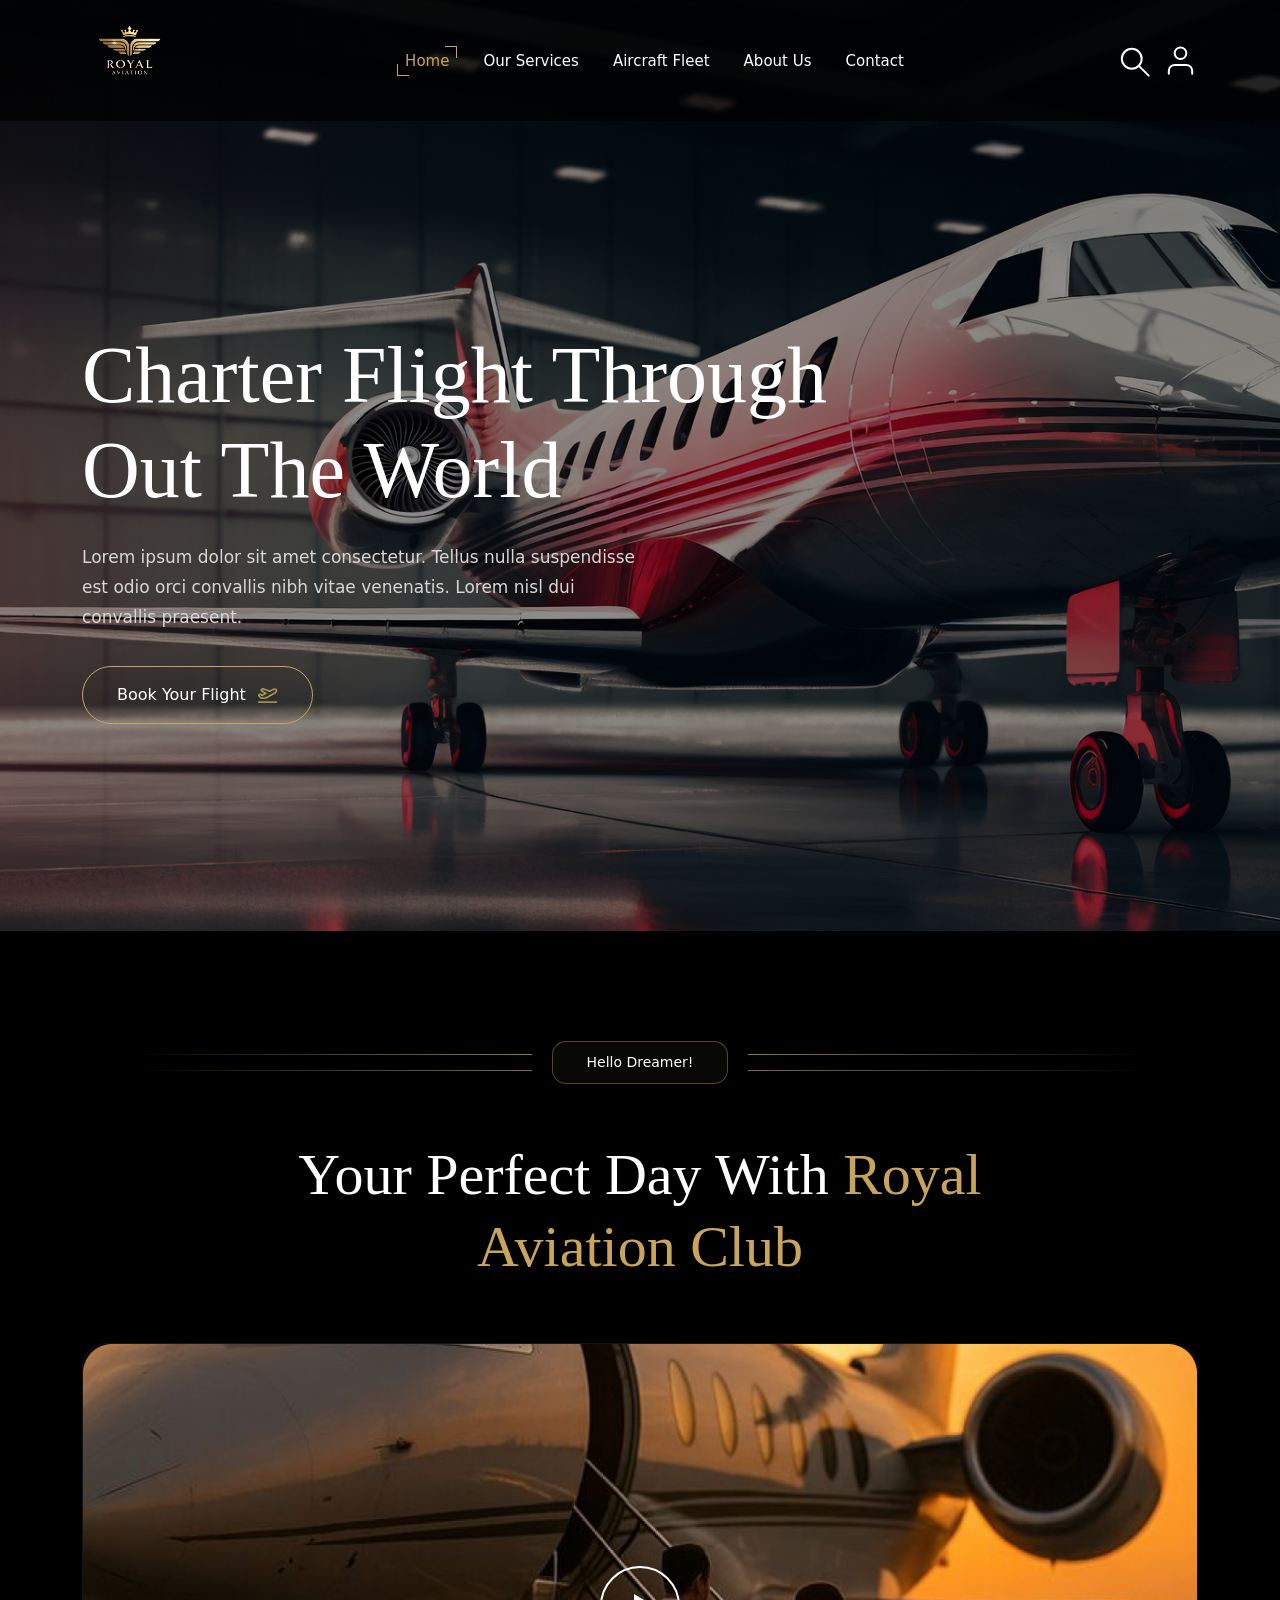
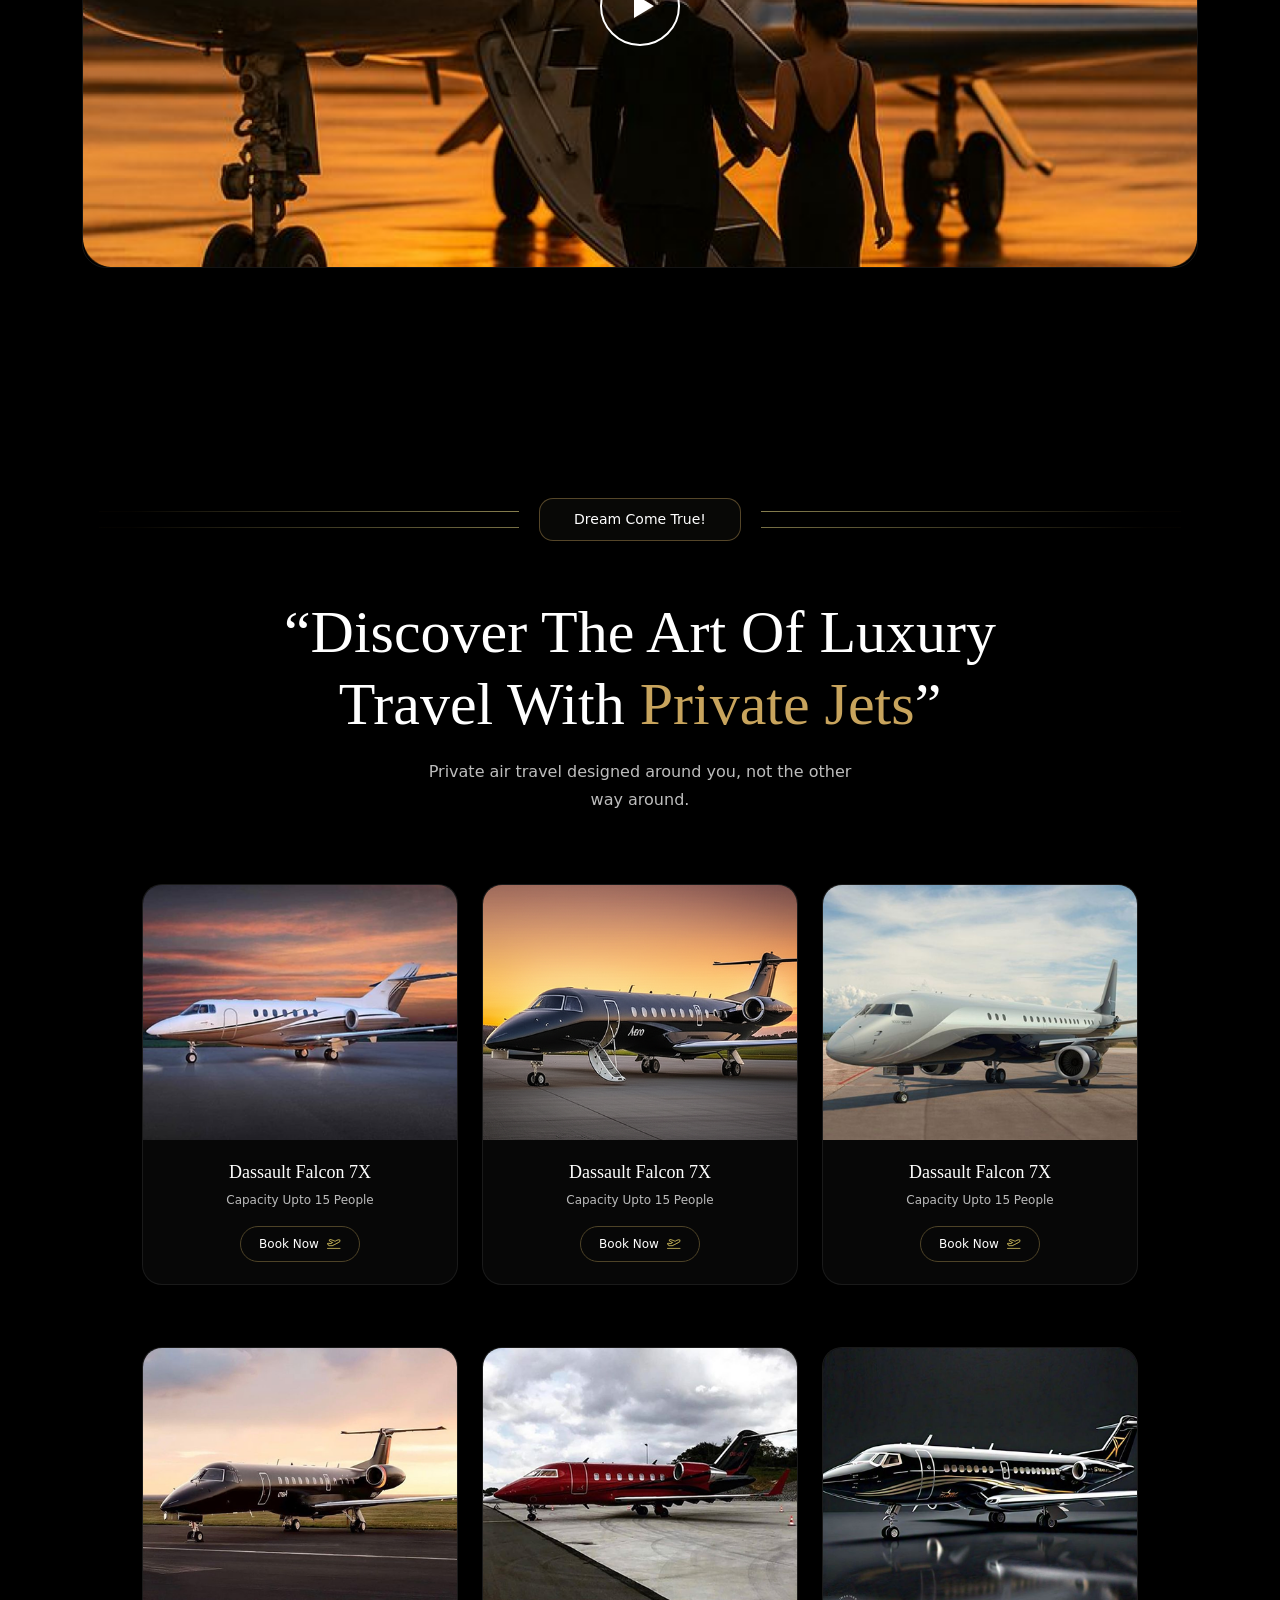
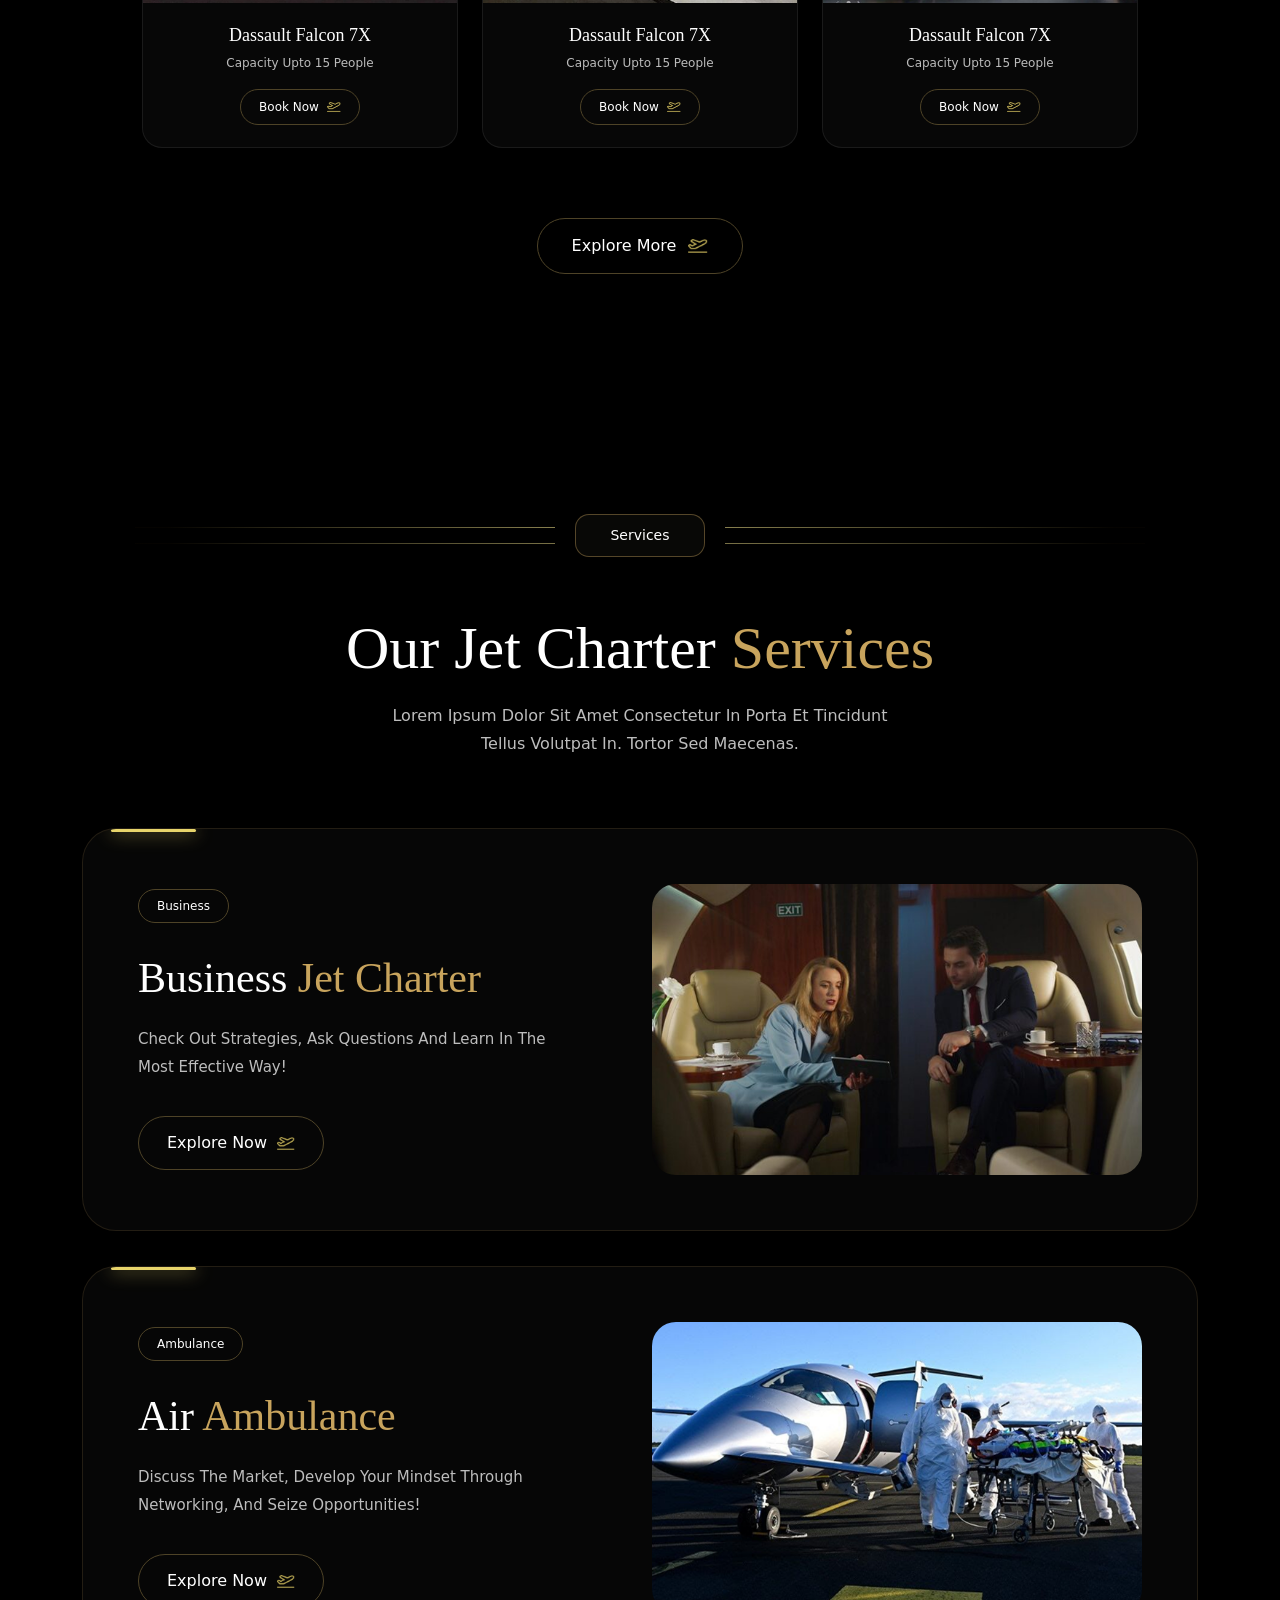
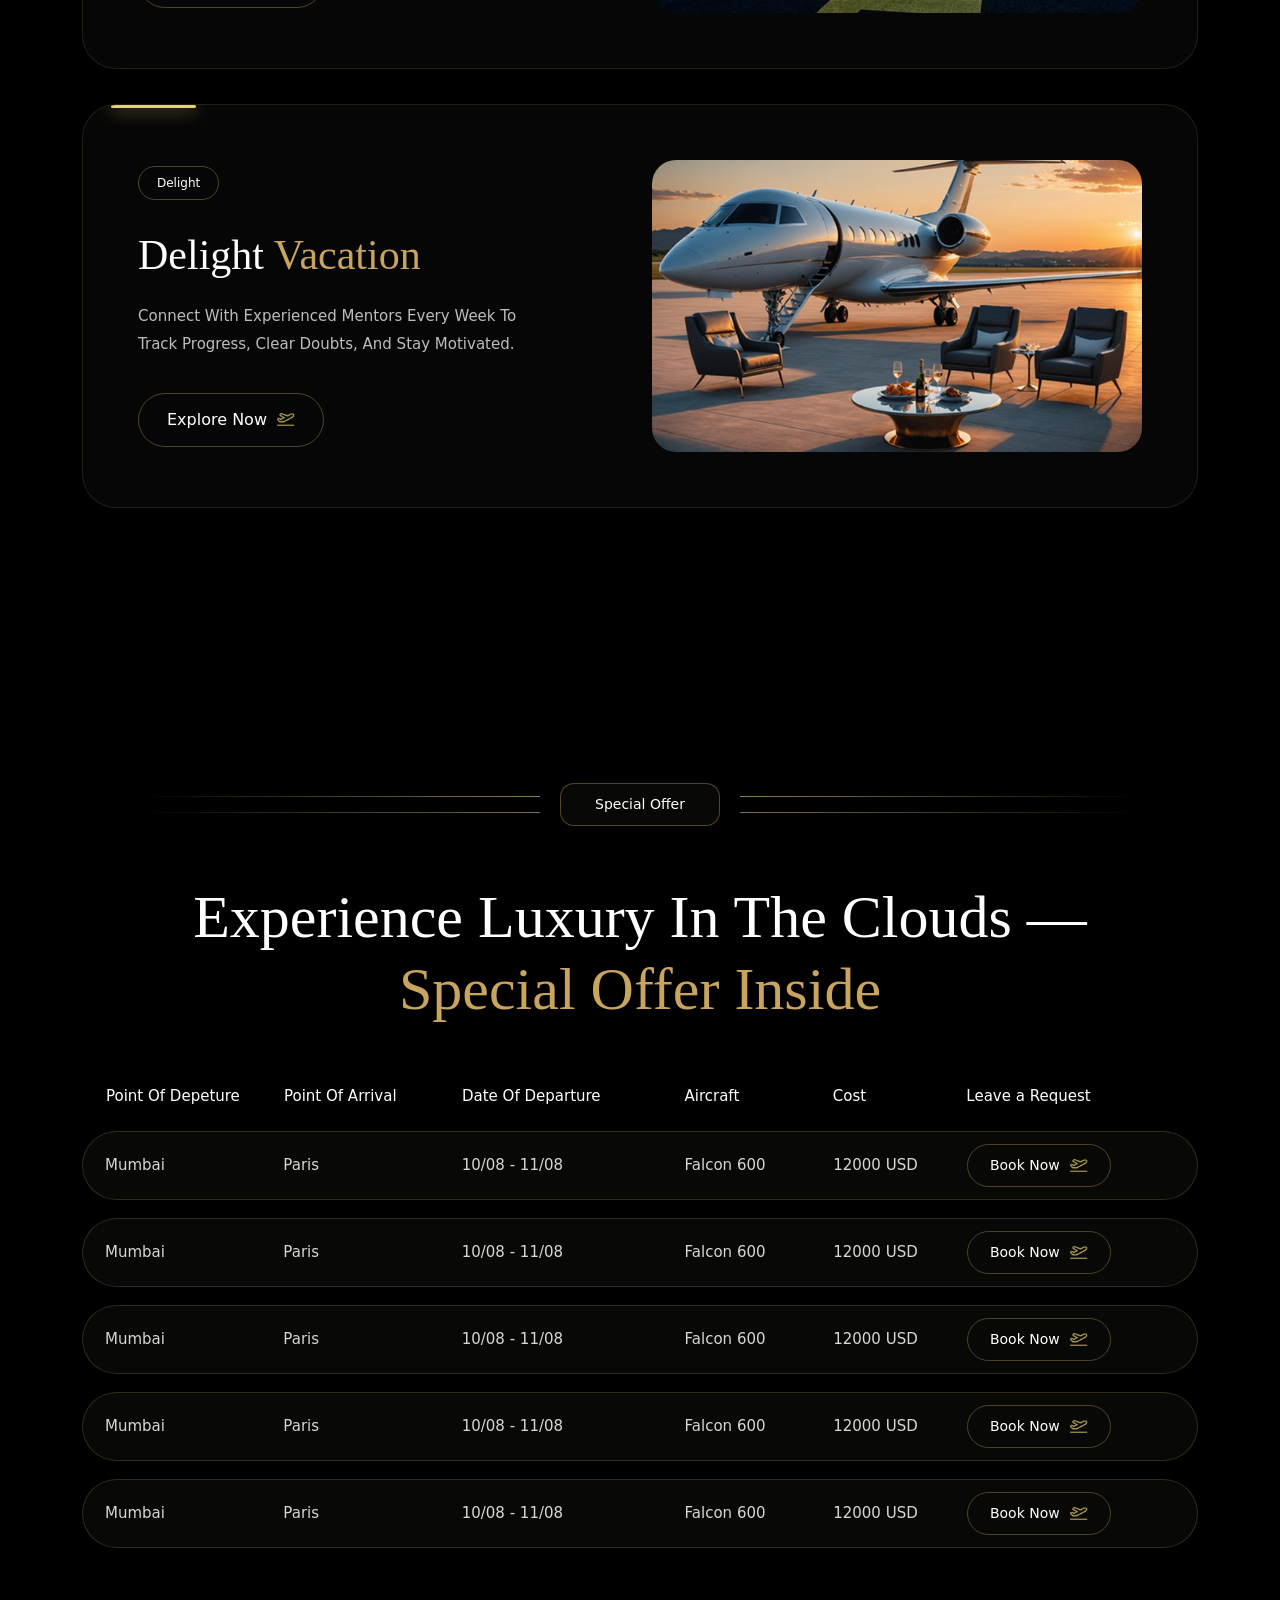
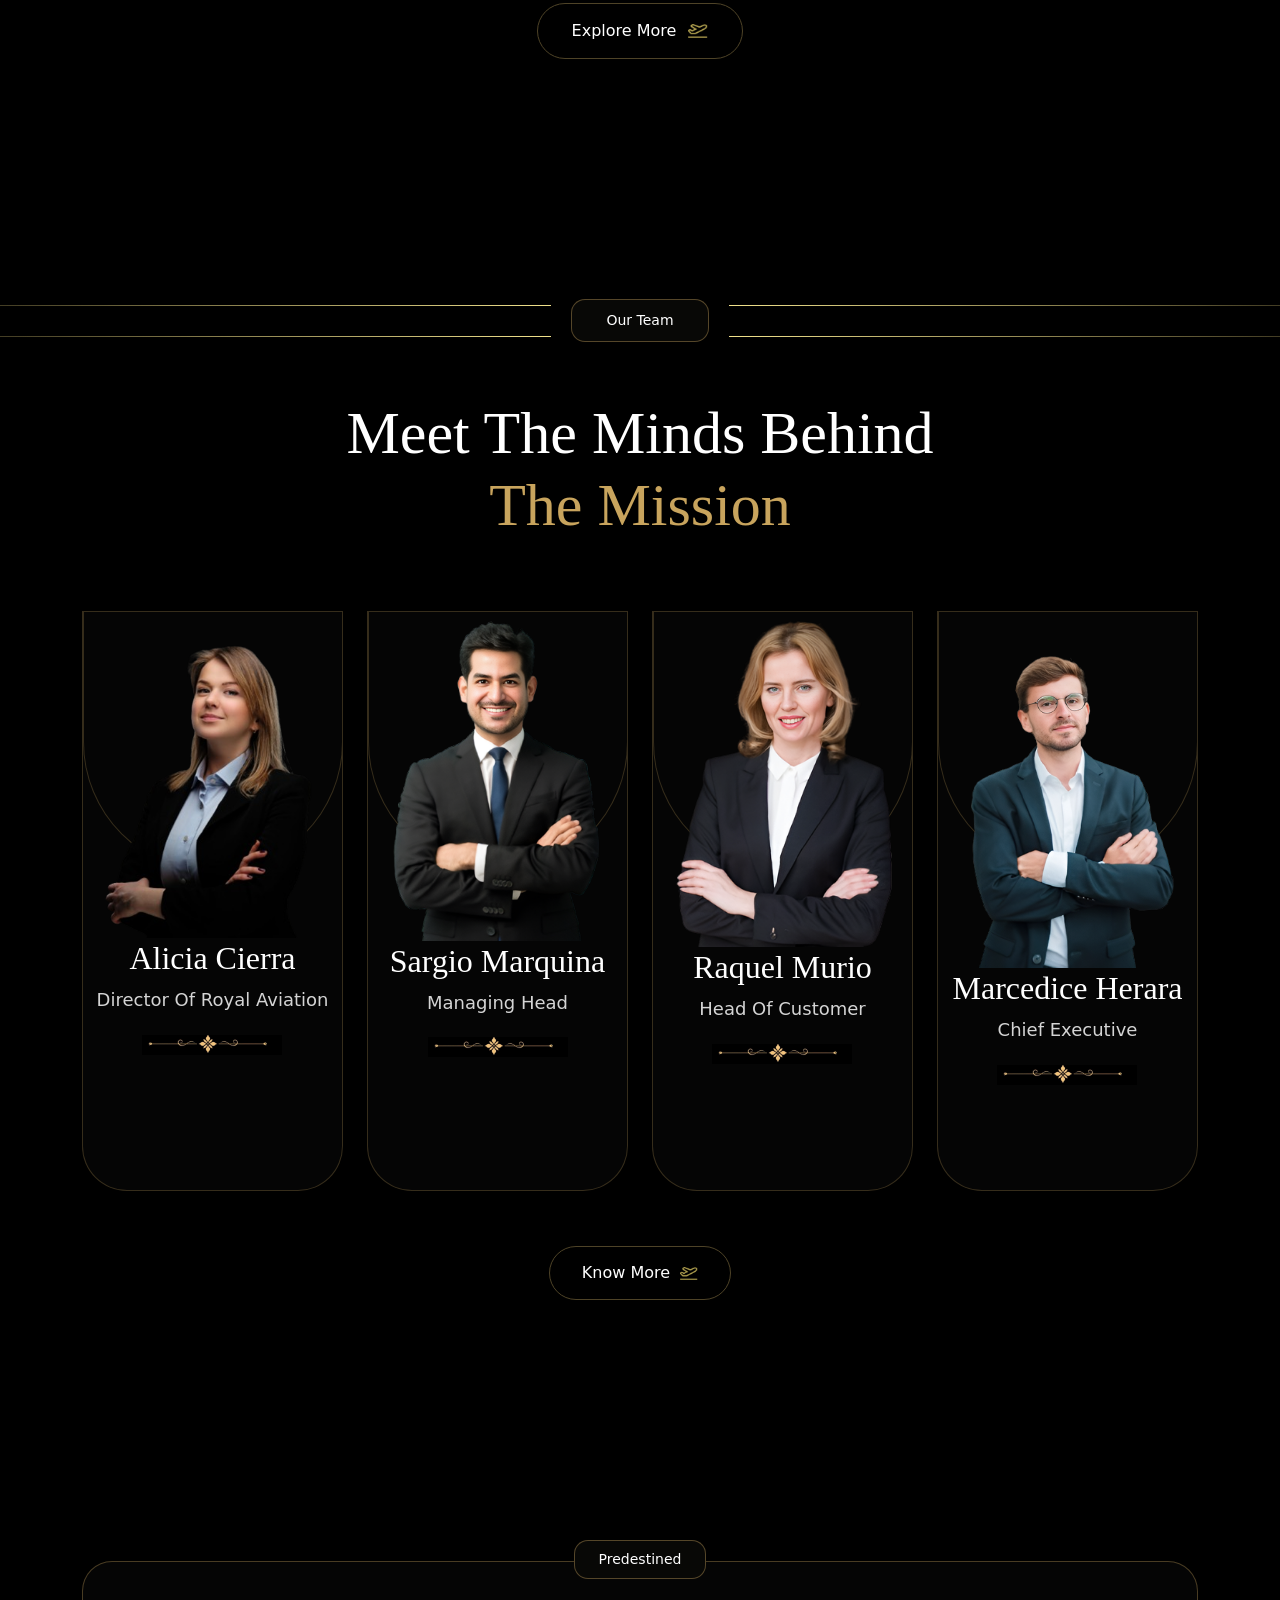
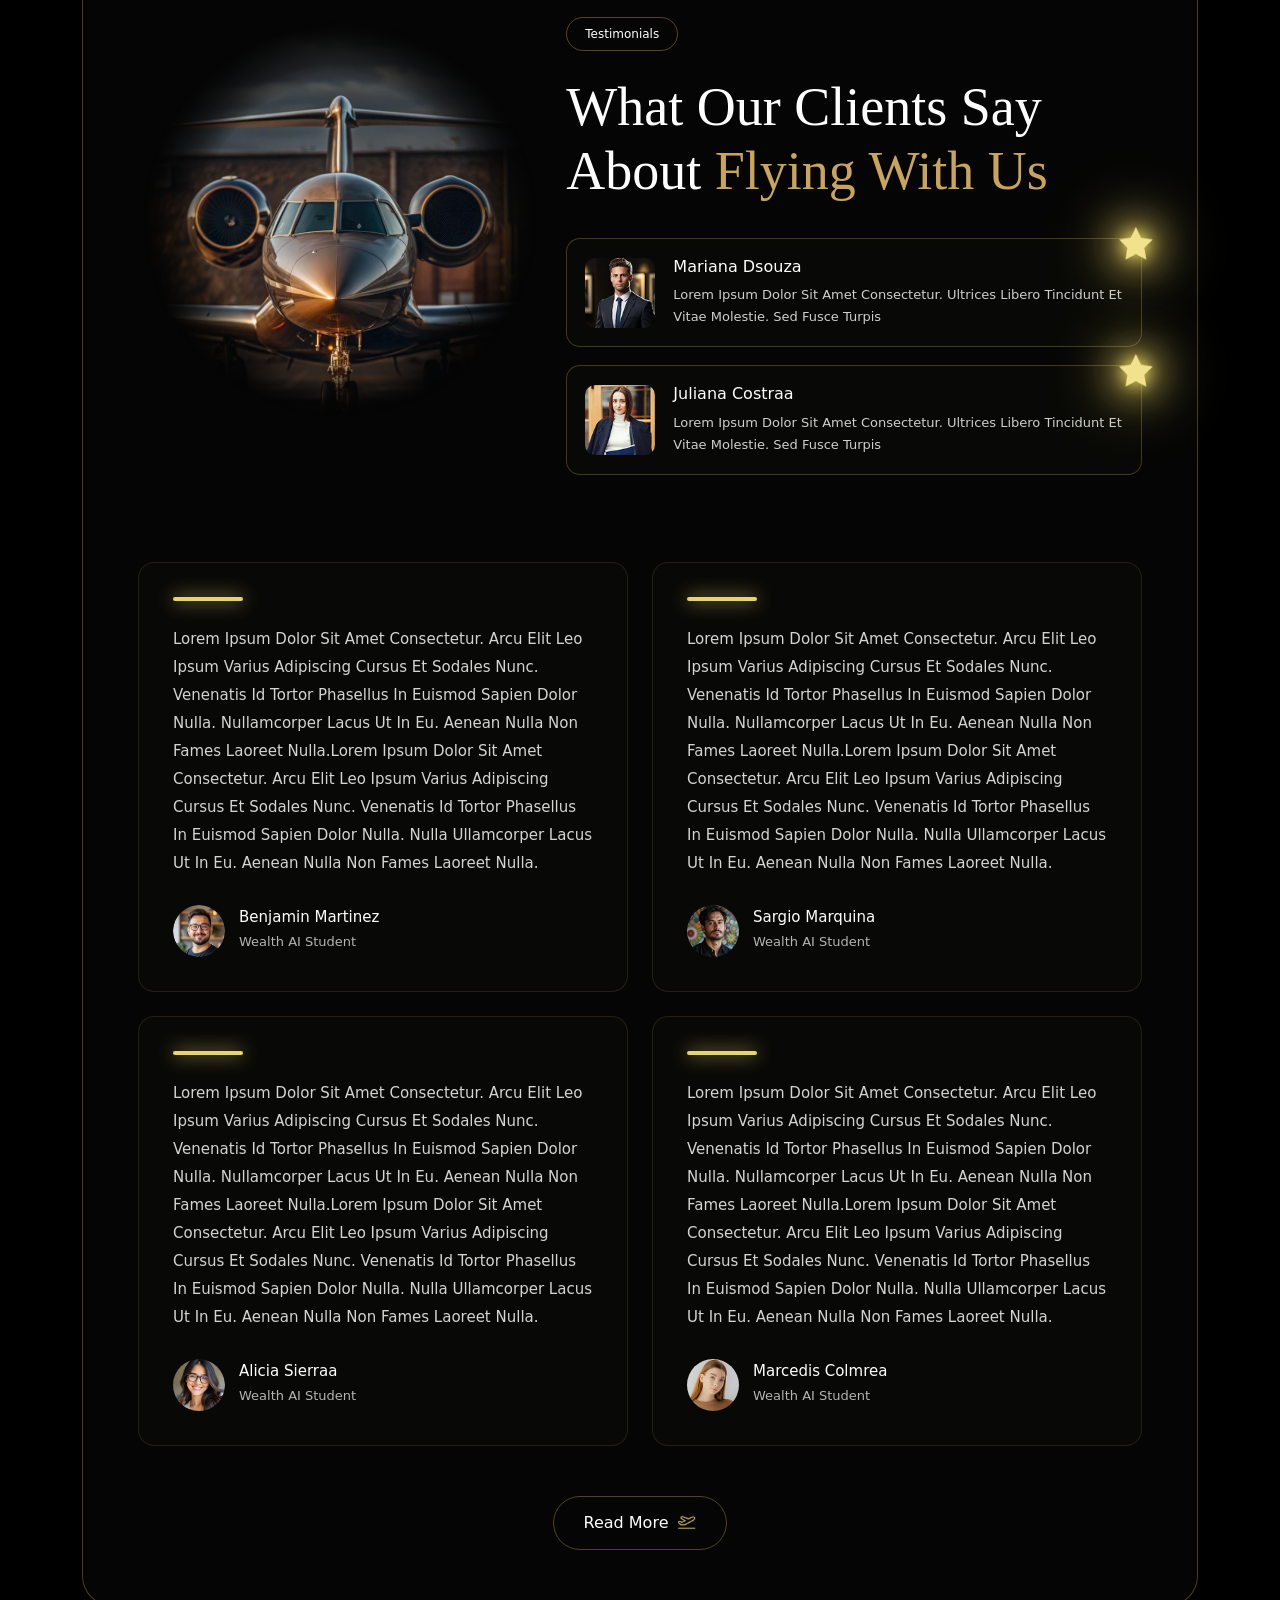
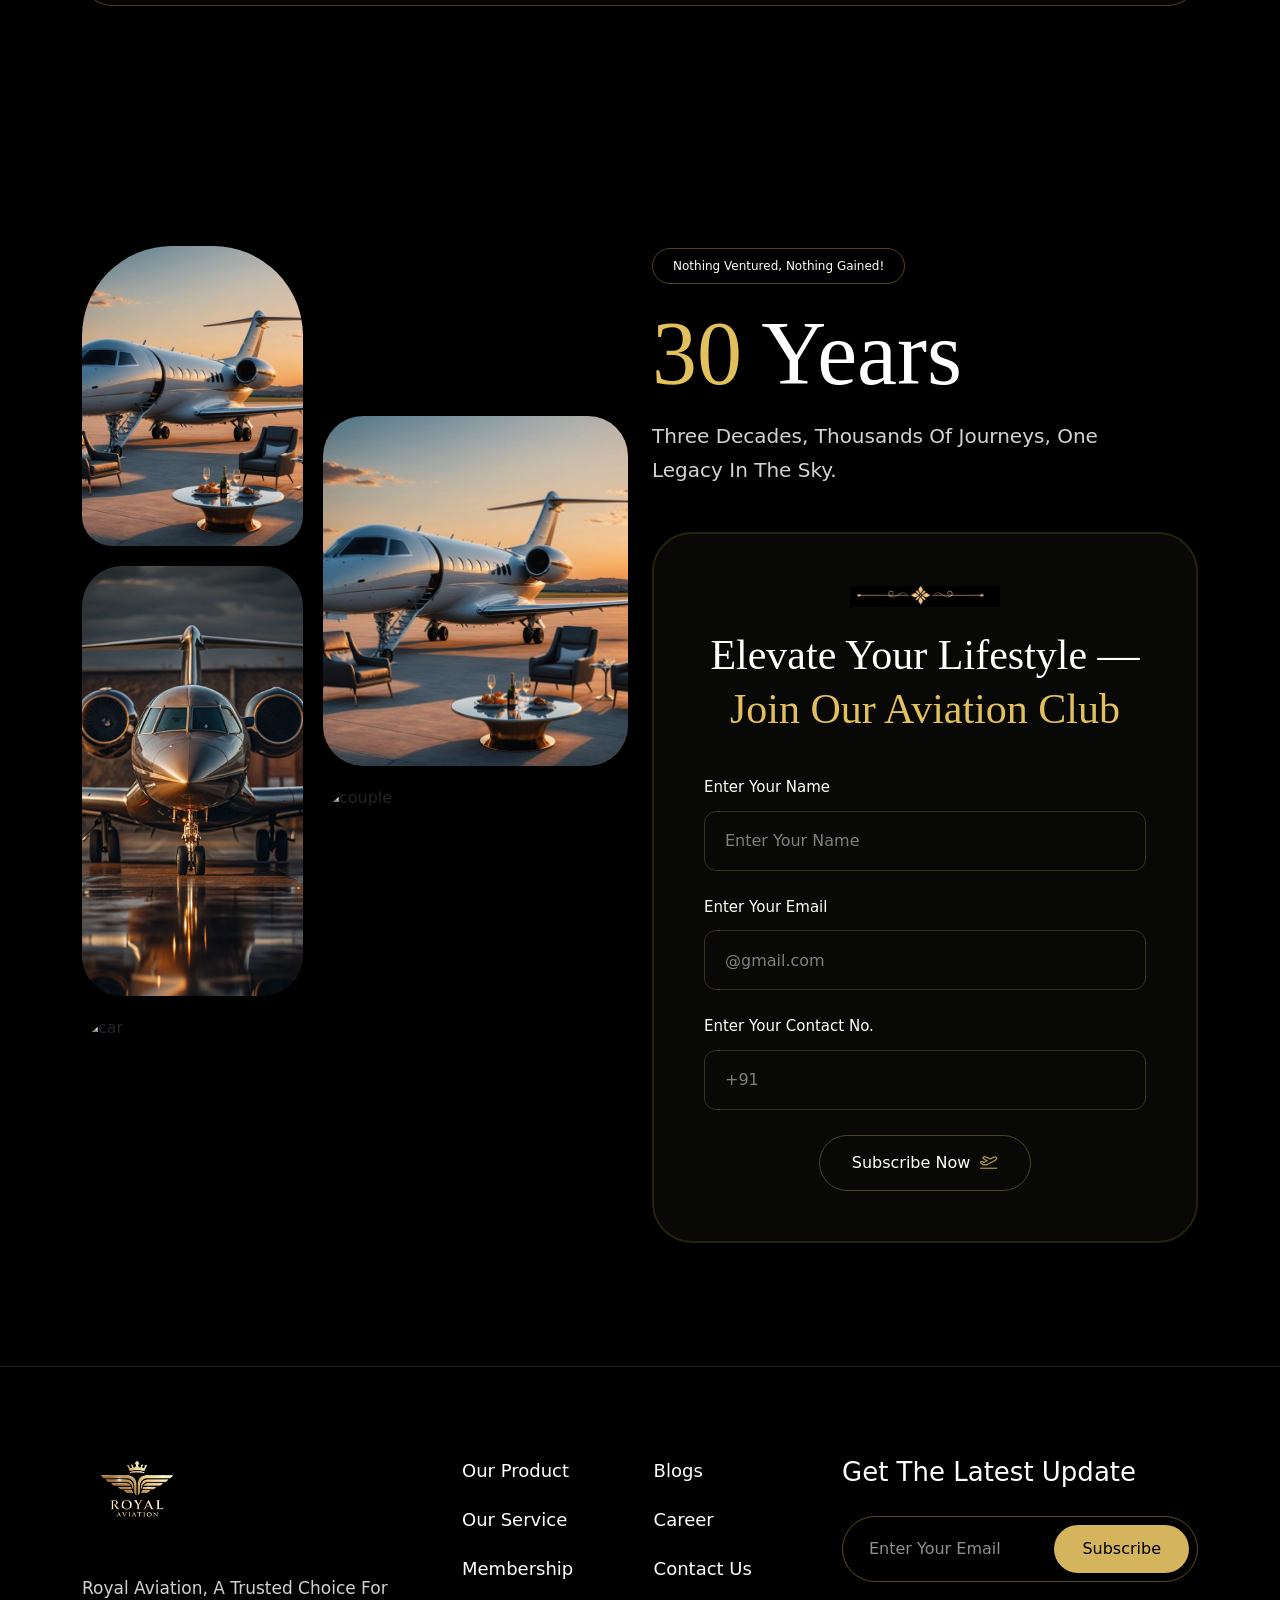
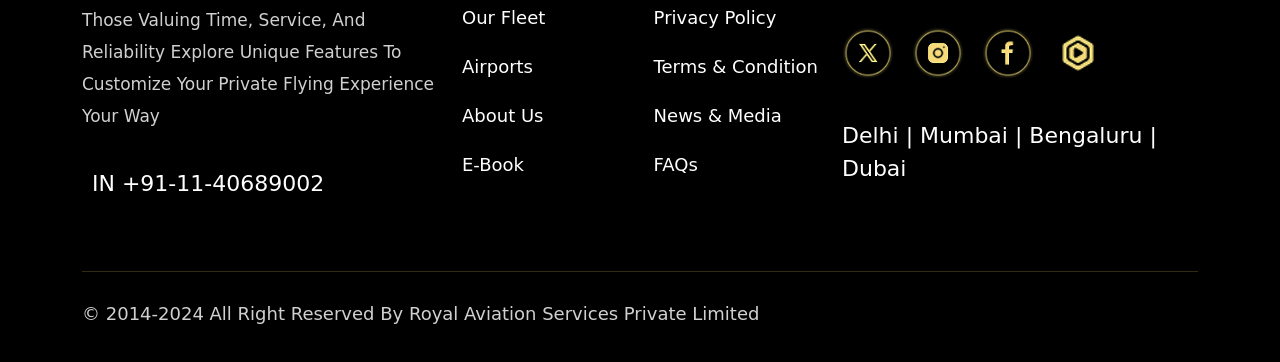
==== commit 8287a730: "second commit" ====
--- a/index.html
+++ b/index.html
@@ -63,7 +63,9 @@
               </li>
 
               <li class="nav-item">
-                <a class="nav-link" href="aircraft-fleet.html">Aircraft Fleet</a>
+                <a class="nav-link" href="aircraft-fleet.html"
+                  >Aircraft Fleet</a
+                >
               </li>
 
               <li class="nav-item">
@@ -205,7 +207,6 @@
 
     <section class="private-jets-section">
       <div class="container">
-
         <div class="section-divider">
           <img src="./assets/left-line.png" alt="line" class="divider-line" />
 
@@ -373,7 +374,6 @@
 
     <section class="charter-services-section">
       <div class="container">
-
         <div class="section-divider">
           <img src="./assets/left-line.png" alt="line" class="divider-line" />
 
@@ -501,7 +501,6 @@
 
     <section class="special-offer-section">
       <div class="container">
-
         <div class="section-divider">
           <img src="./assets/left-line.png" alt="line" class="divider-line" />
 
@@ -667,7 +666,6 @@
 
     <section class="our-team-section">
       <div class="container">
-
         <div class="section-divider">
           <img
             src="./assets/left-line.png"
@@ -795,7 +793,6 @@
 
     <section class="testimonial-section">
       <div class="container">
-
         <div class="testimonial-top-tag">Predestined</div>
 
         <!-- MAIN BOX -->
@@ -1004,14 +1001,14 @@
           <div class="col-lg-6">
             <div class="club-gallery">
               <div class="gallery-left">
-                <img src="./assets/30yrs(2).png" alt="jet" />
-                <img src="./assets/30yrs(1).png" alt="jet" />
-                <img src="./assets/30yrs.png" alt="car" />
+                <img src="./assets/30yrs-2.png" alt="jet" />
+                <img src="./assets/30yrs-1.png" alt="jet" />
+                <img src="./assets/30yrs-3.png" alt="car" />
               </div>
 
               <div class="gallery-right">
-                <img src="/assets/30yrs(2).png" alt="lounge" />
-                <img src="/assets/30yrs.png" alt="couple" />
+                <img src="./assets/30yrs-2.png" alt="lounge" />
+                <img src="./assets/30yrs-3.png" alt="couple" />
               </div>
             </div>
           </div>
@@ -1019,7 +1016,6 @@
           <!-- RIGHT CONTENT -->
 
           <div class="col-lg-6">
-
             <div class="club-tag">Nothing Ventured, Nothing Gained!</div>
 
             <!-- HEADING -->
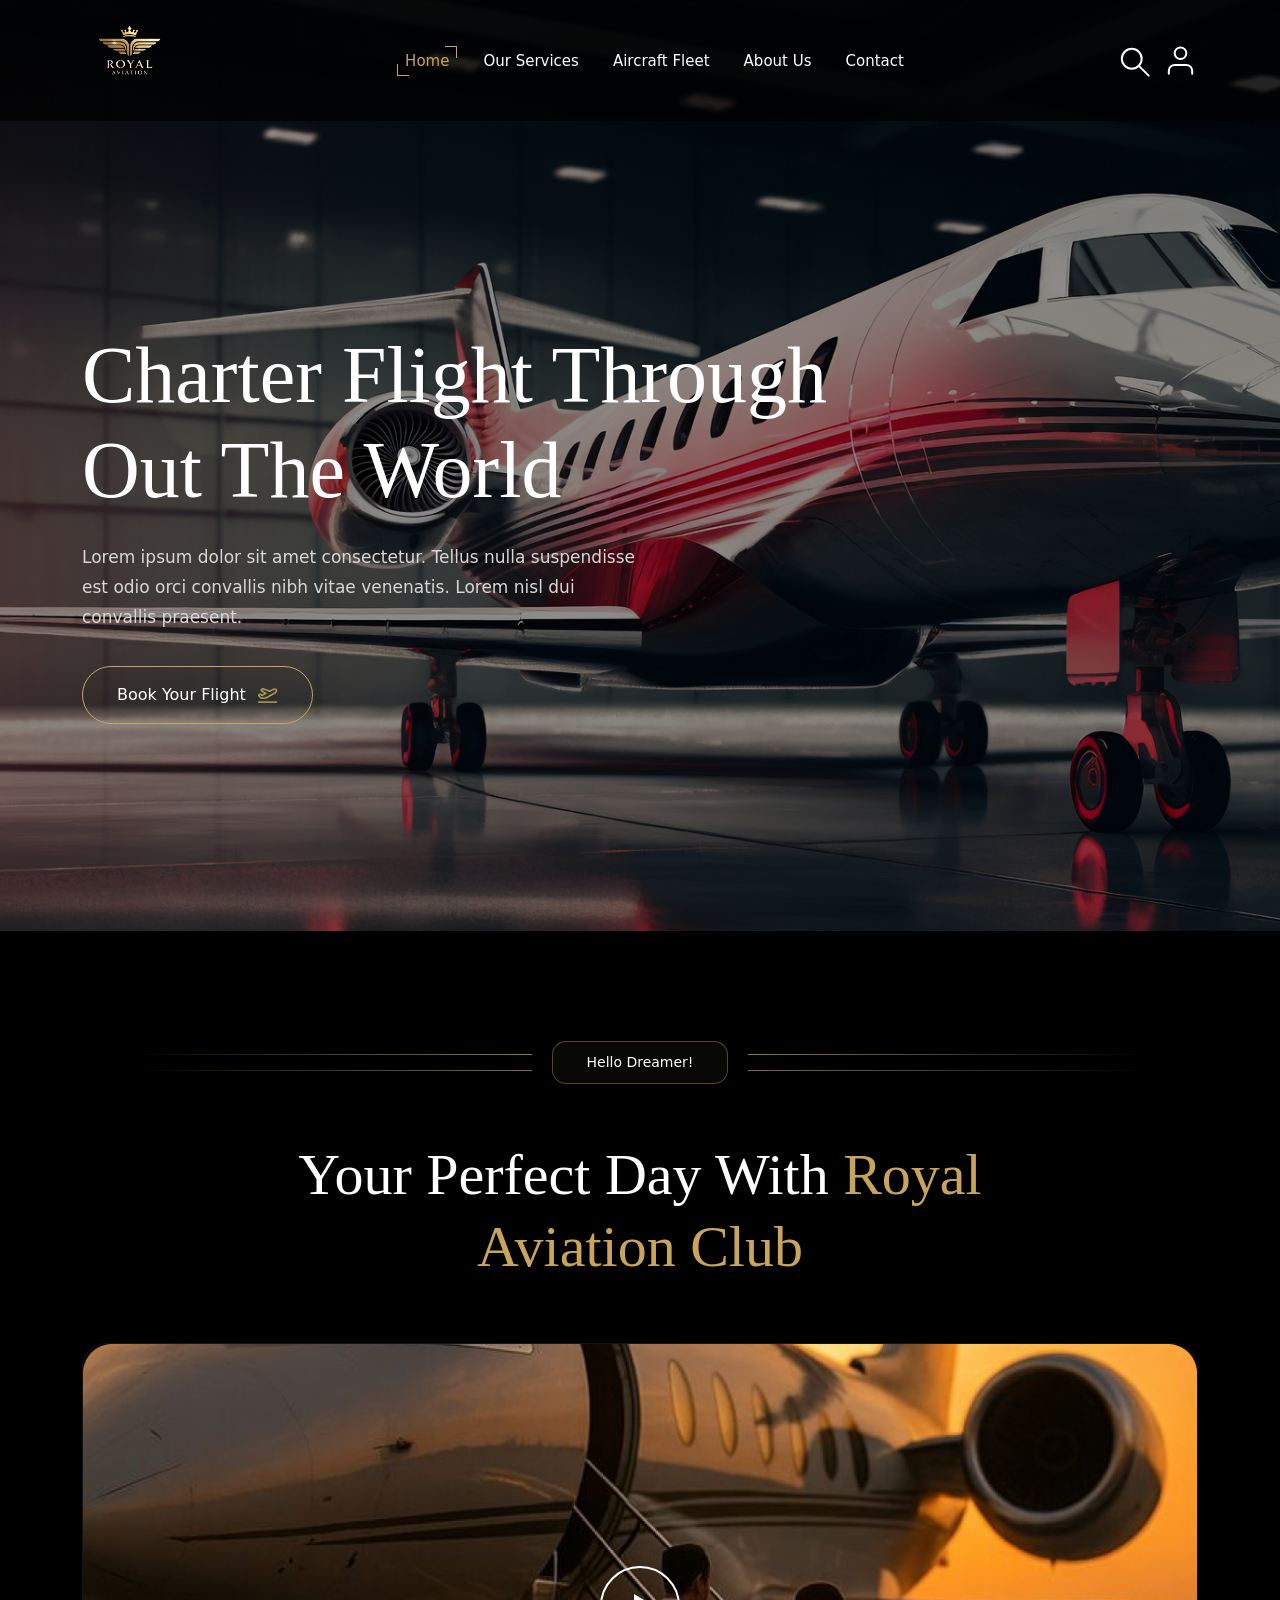
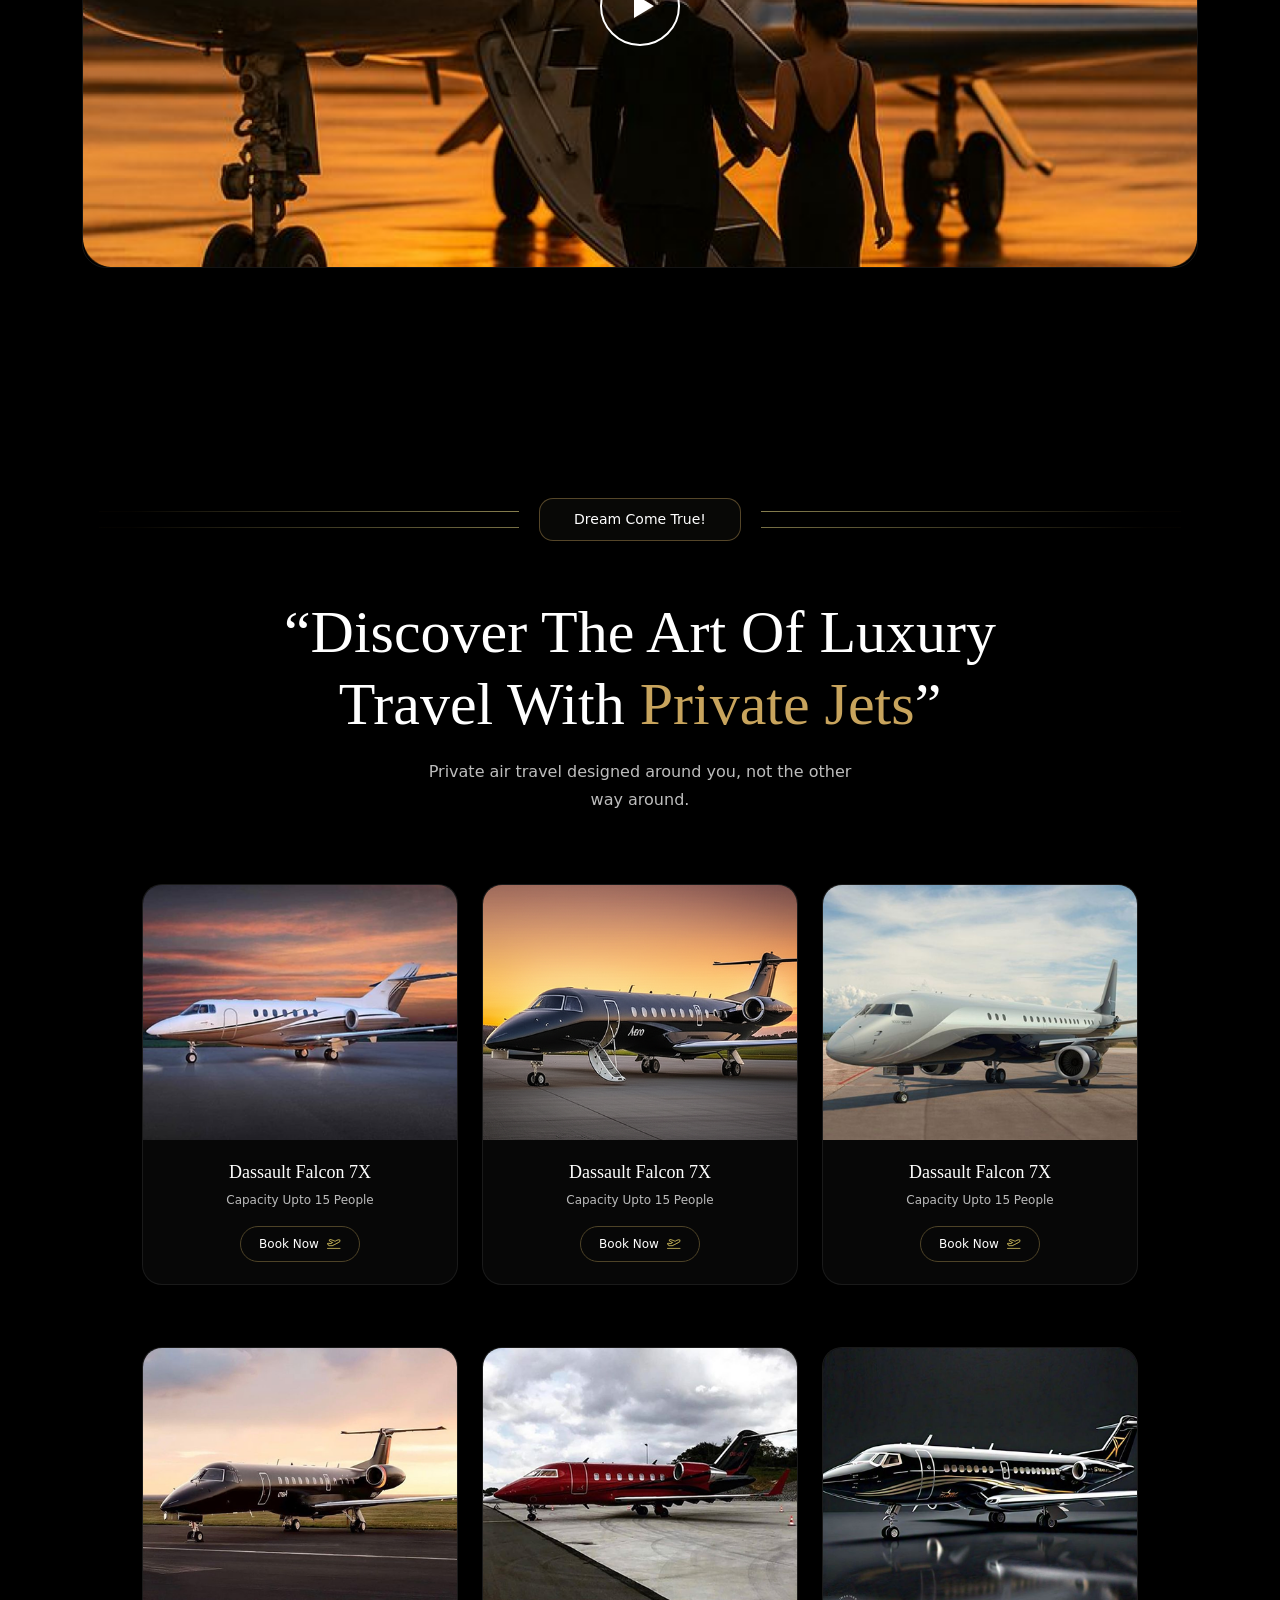
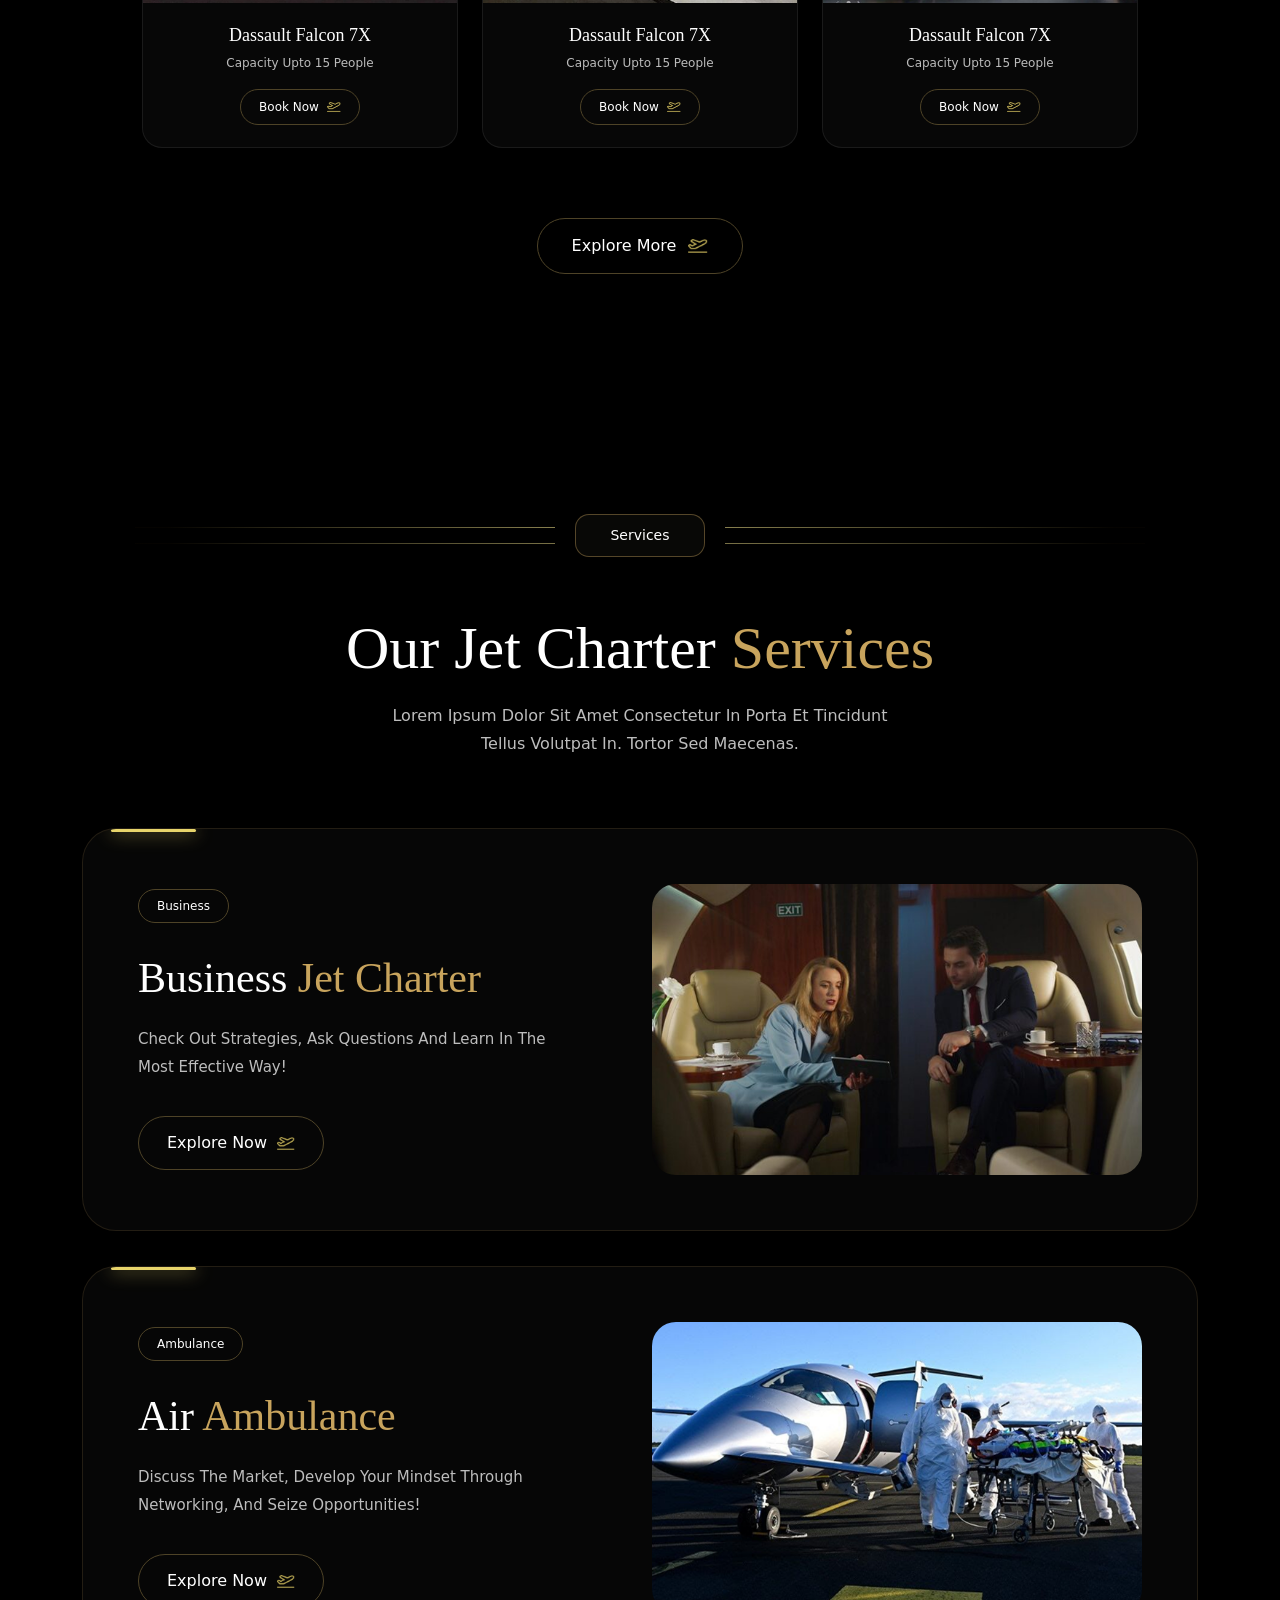
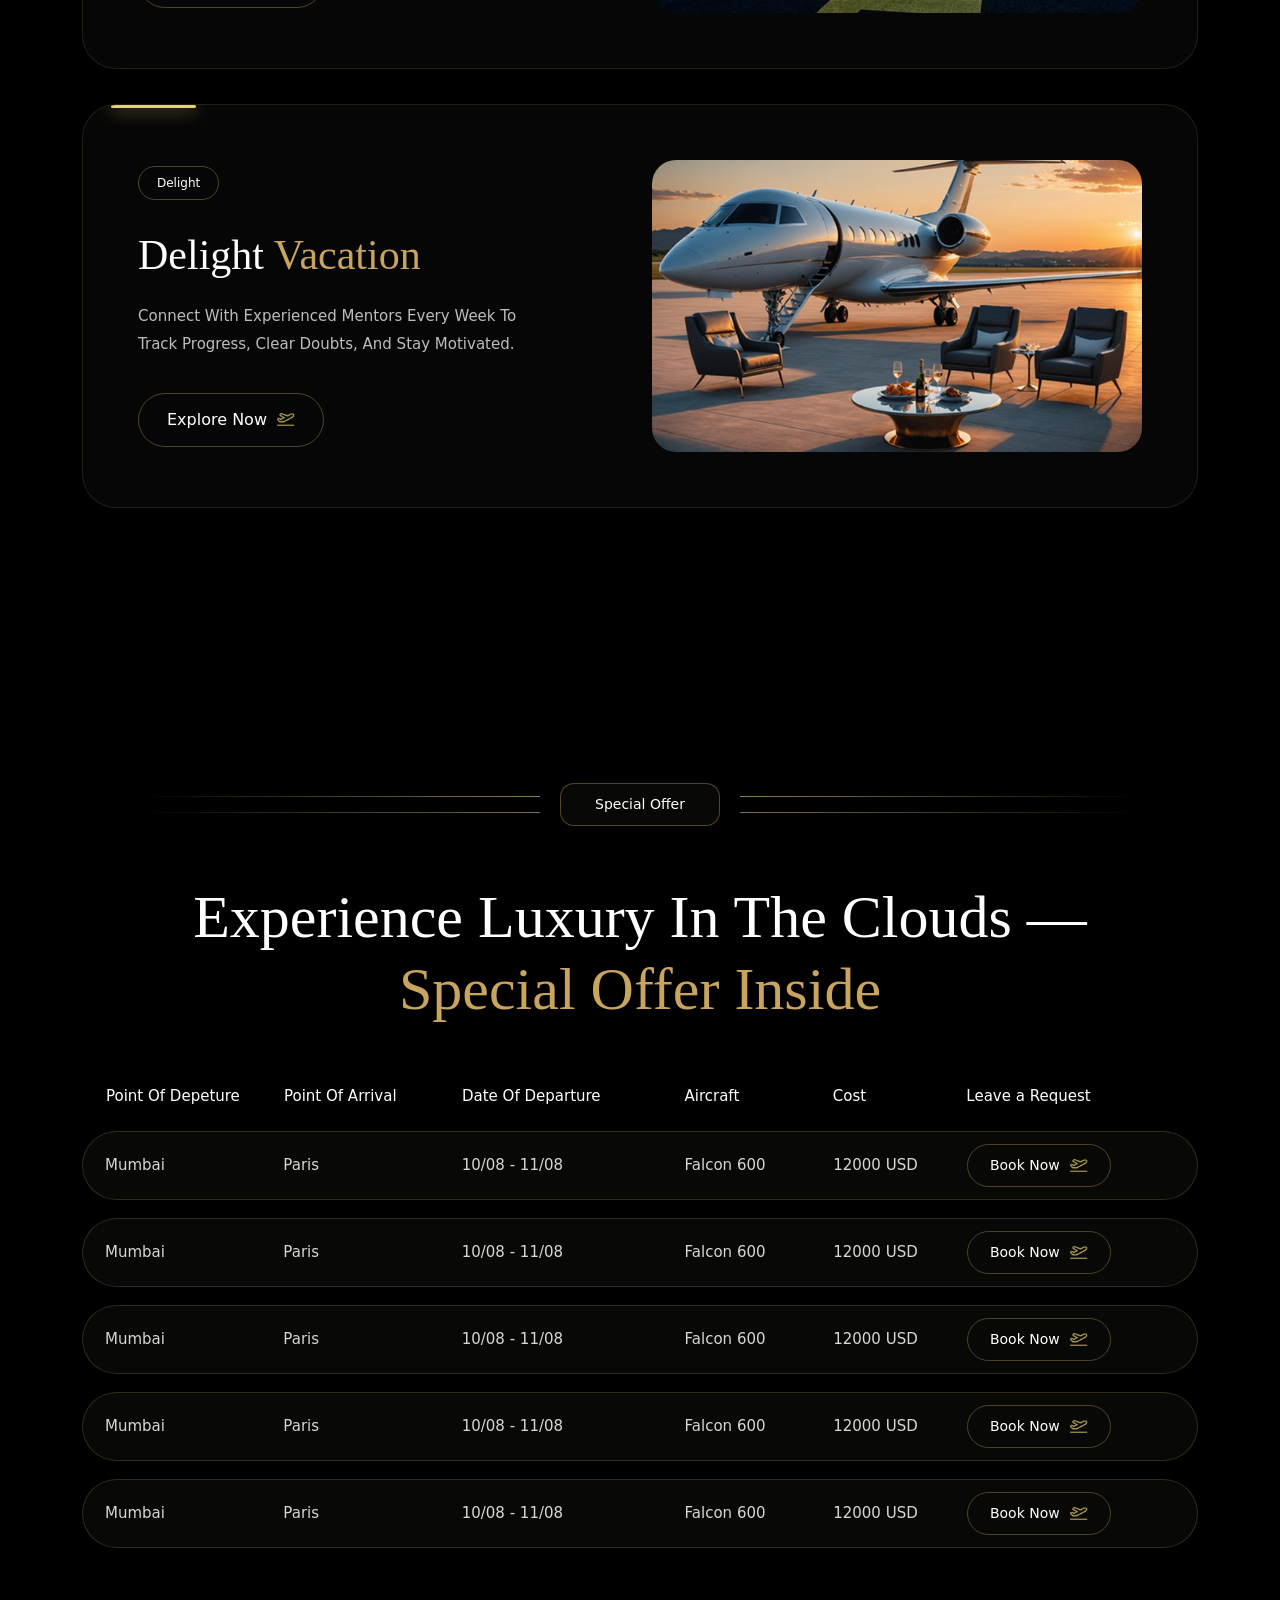
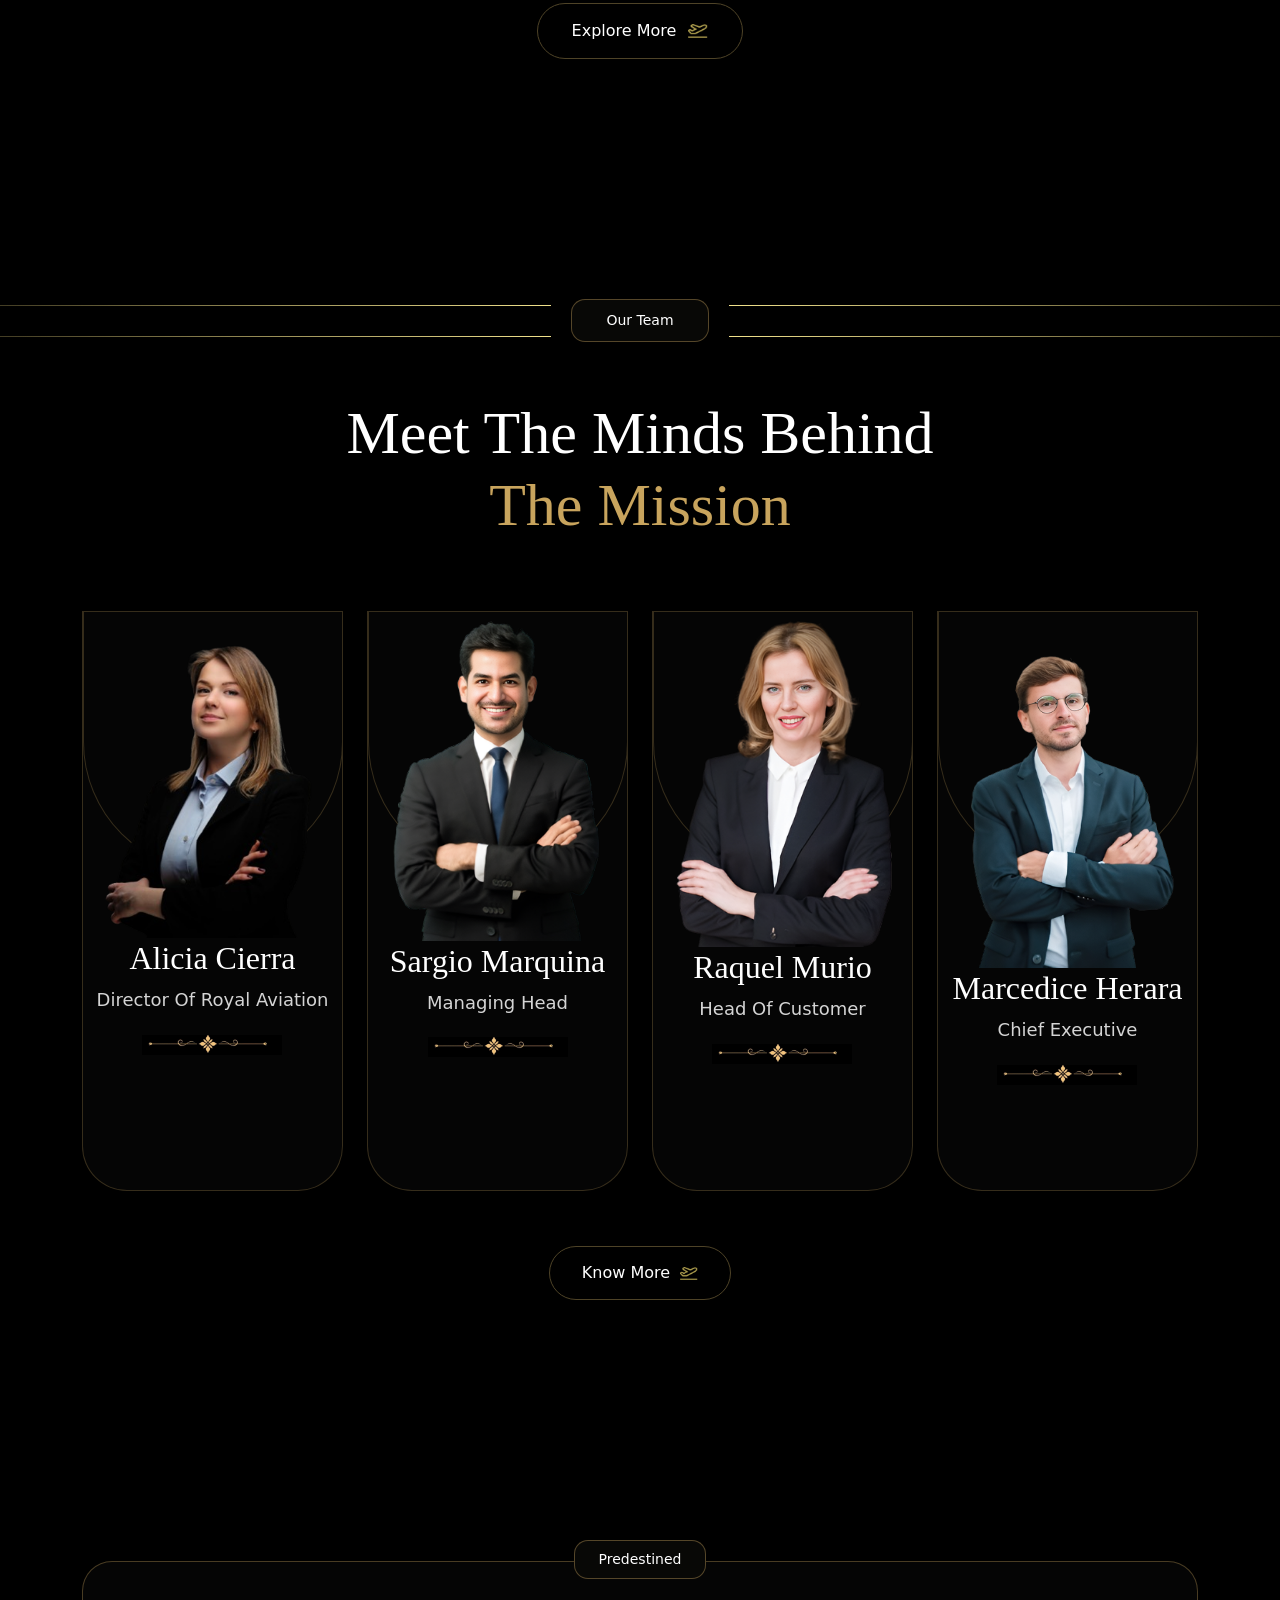
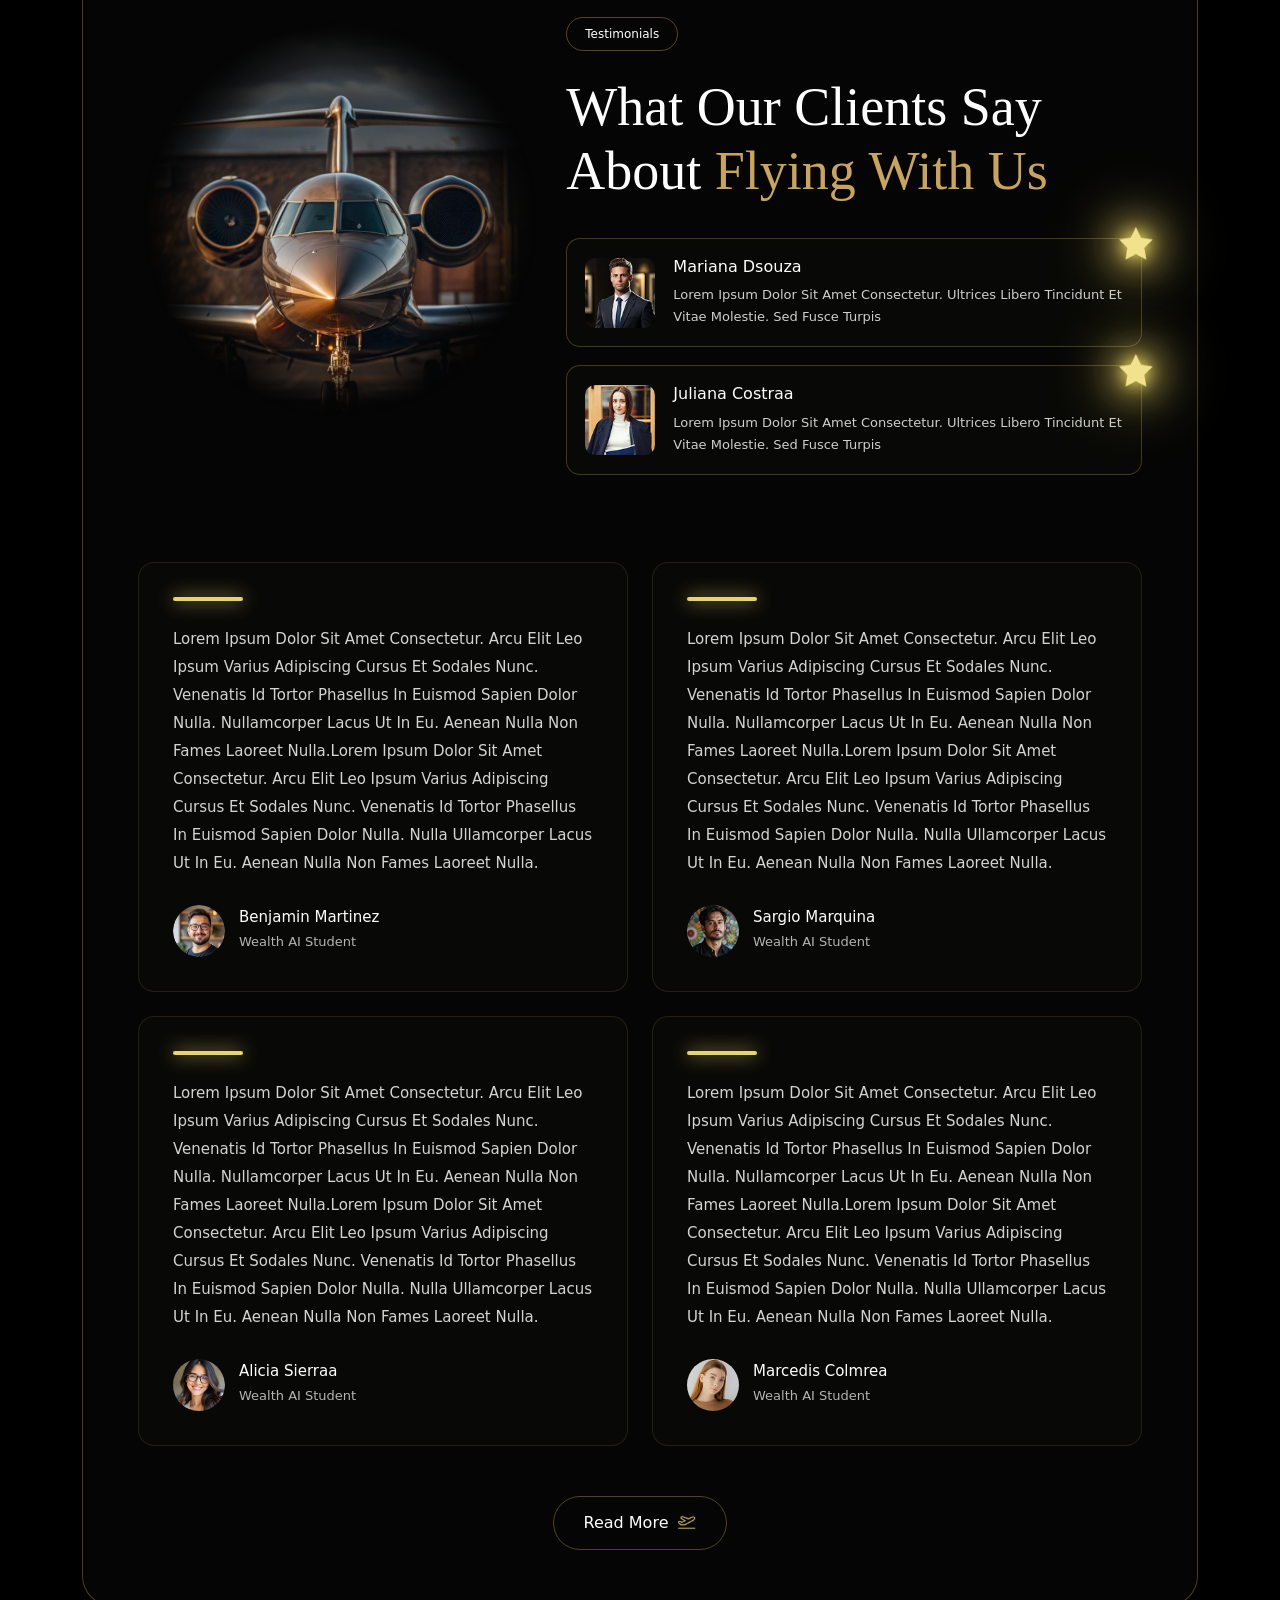
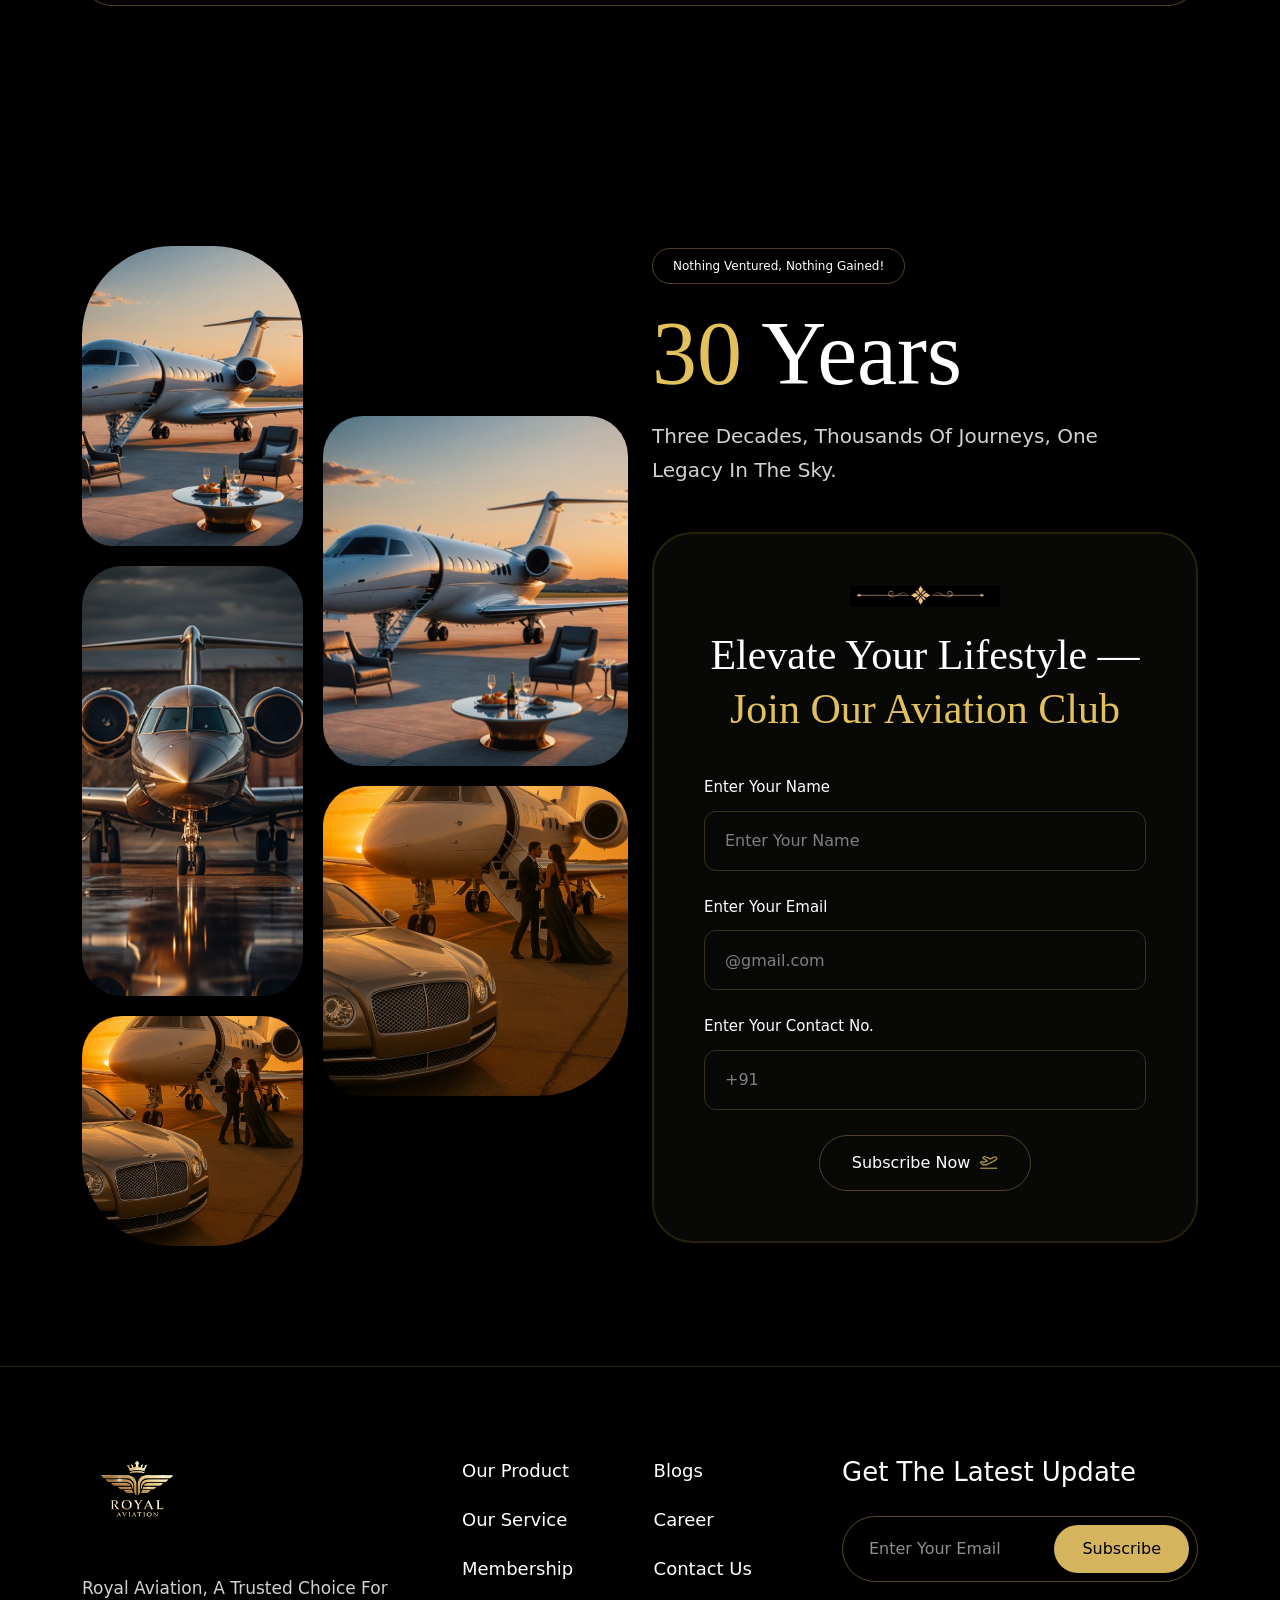
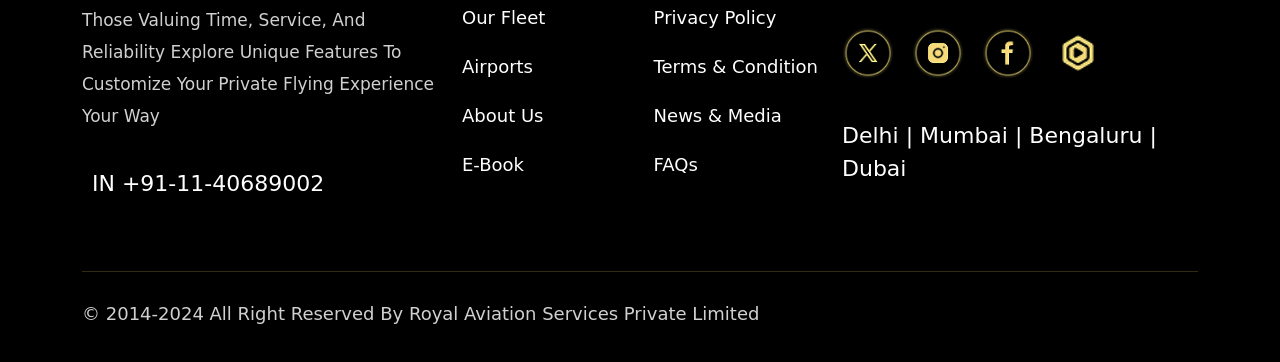
==== commit a215e7a4: "third commit" ====
--- a/index.html
+++ b/index.html
@@ -1003,12 +1003,12 @@
               <div class="gallery-left">
                 <img src="./assets/30yrs-2.png" alt="jet" />
                 <img src="./assets/30yrs-1.png" alt="jet" />
-                <img src="./assets/30yrs-3.png" alt="car" />
+                <img src="./assets/30yrs.png" alt="car" />
               </div>
 
               <div class="gallery-right">
                 <img src="./assets/30yrs-2.png" alt="lounge" />
-                <img src="./assets/30yrs-3.png" alt="couple" />
+                <img src="./assets/30yrs.png" alt="couple" />
               </div>
             </div>
           </div>
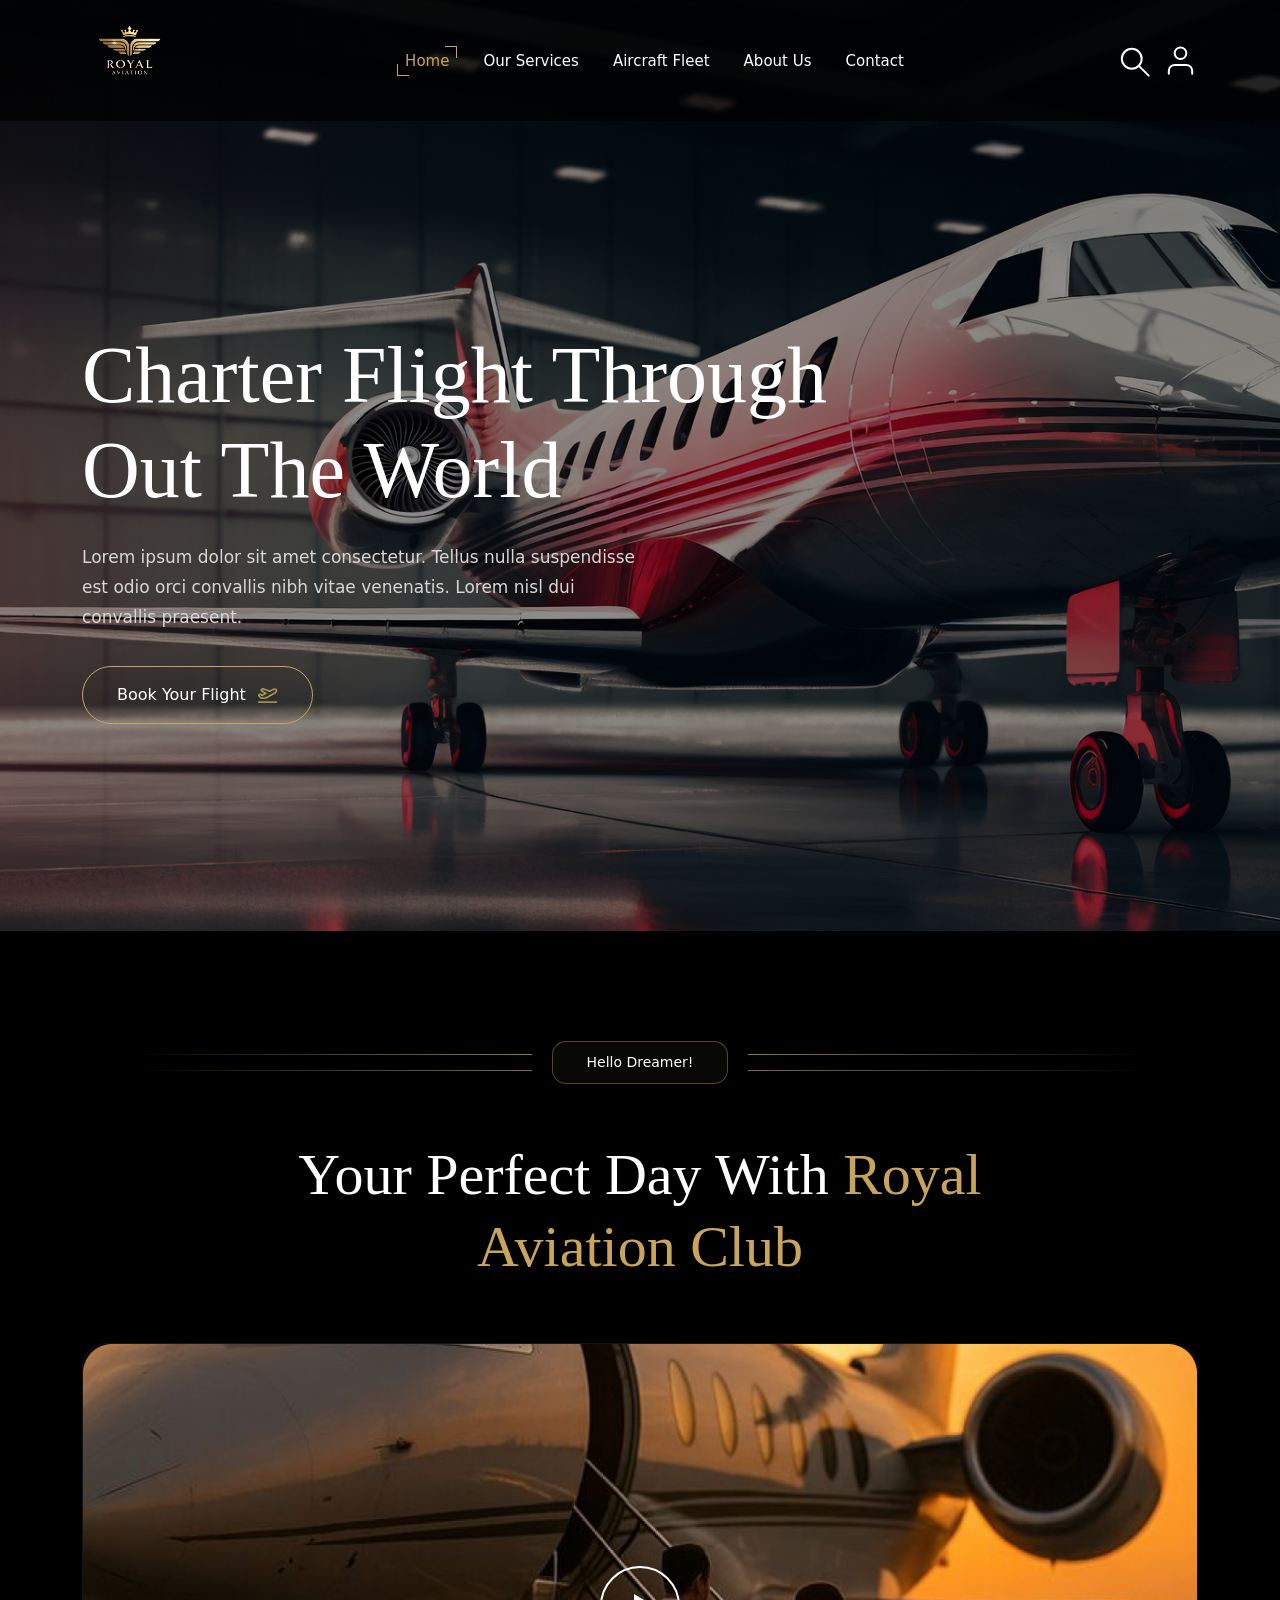
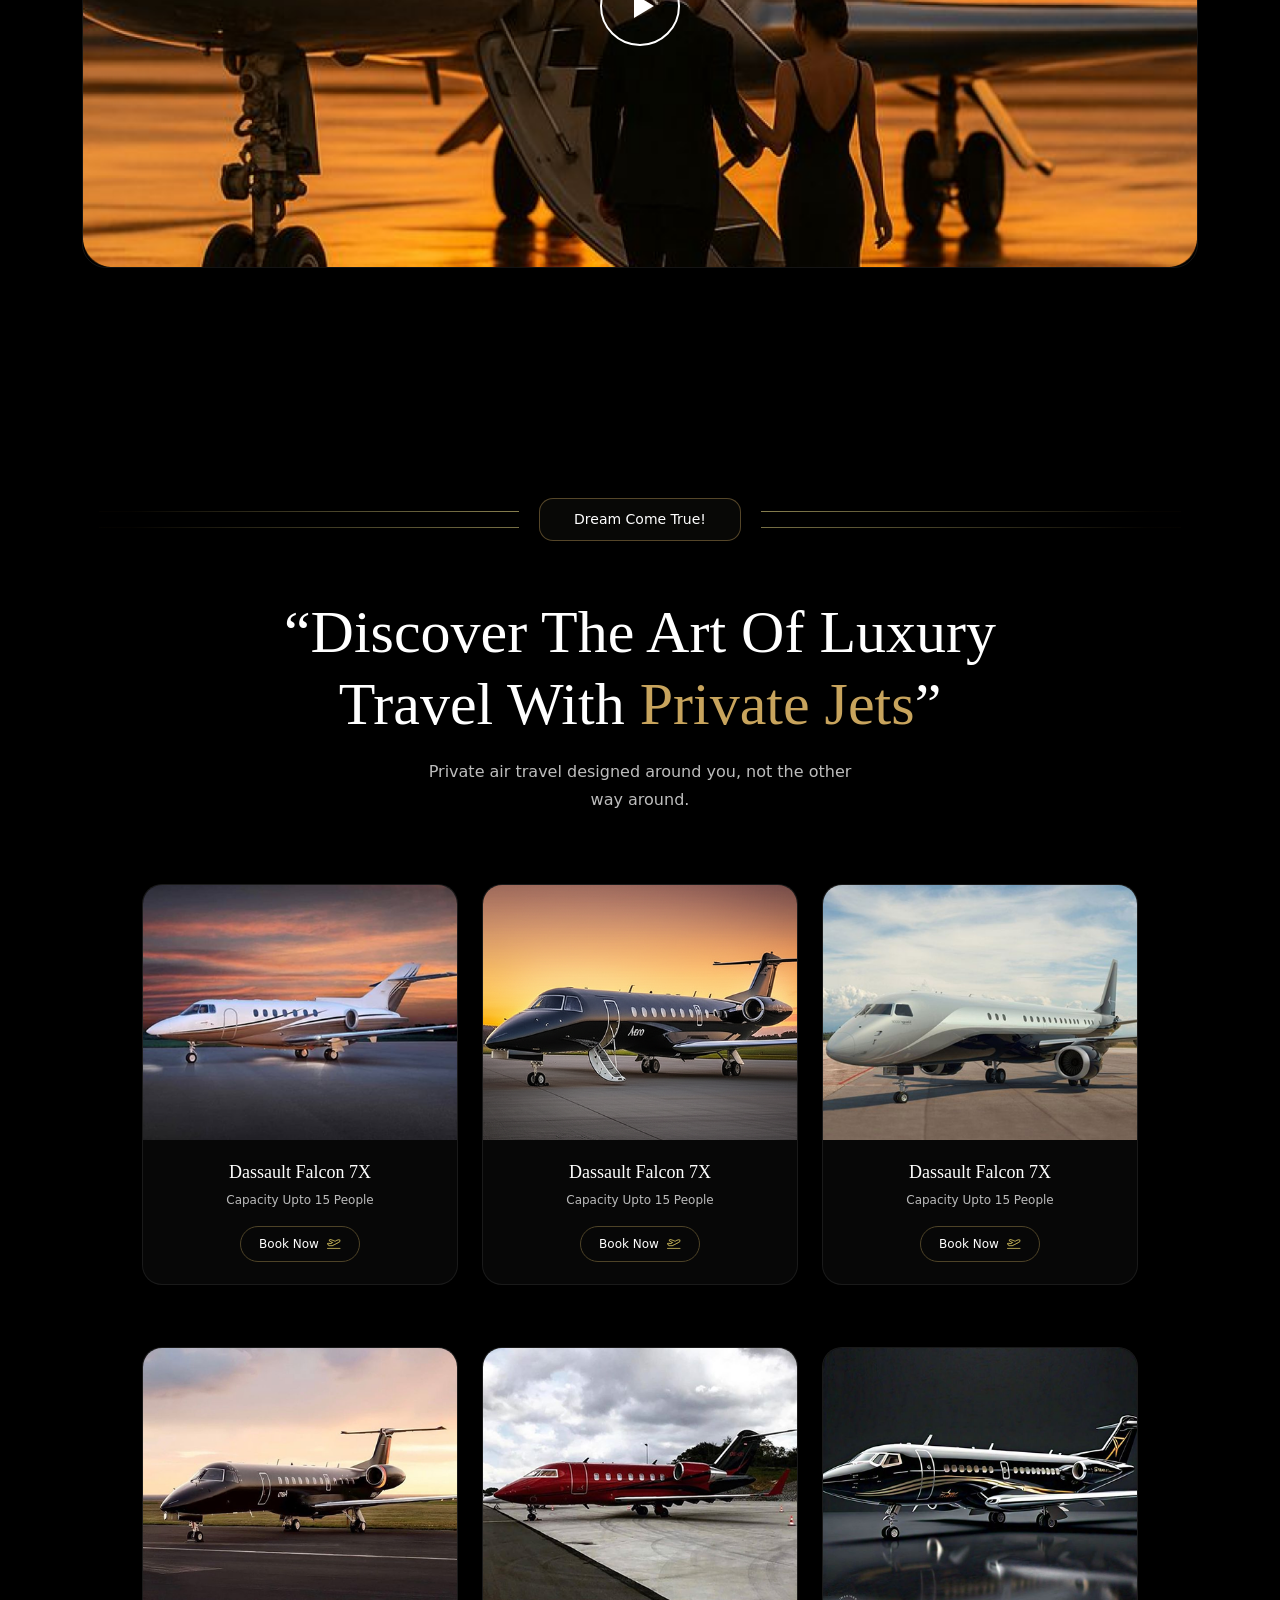
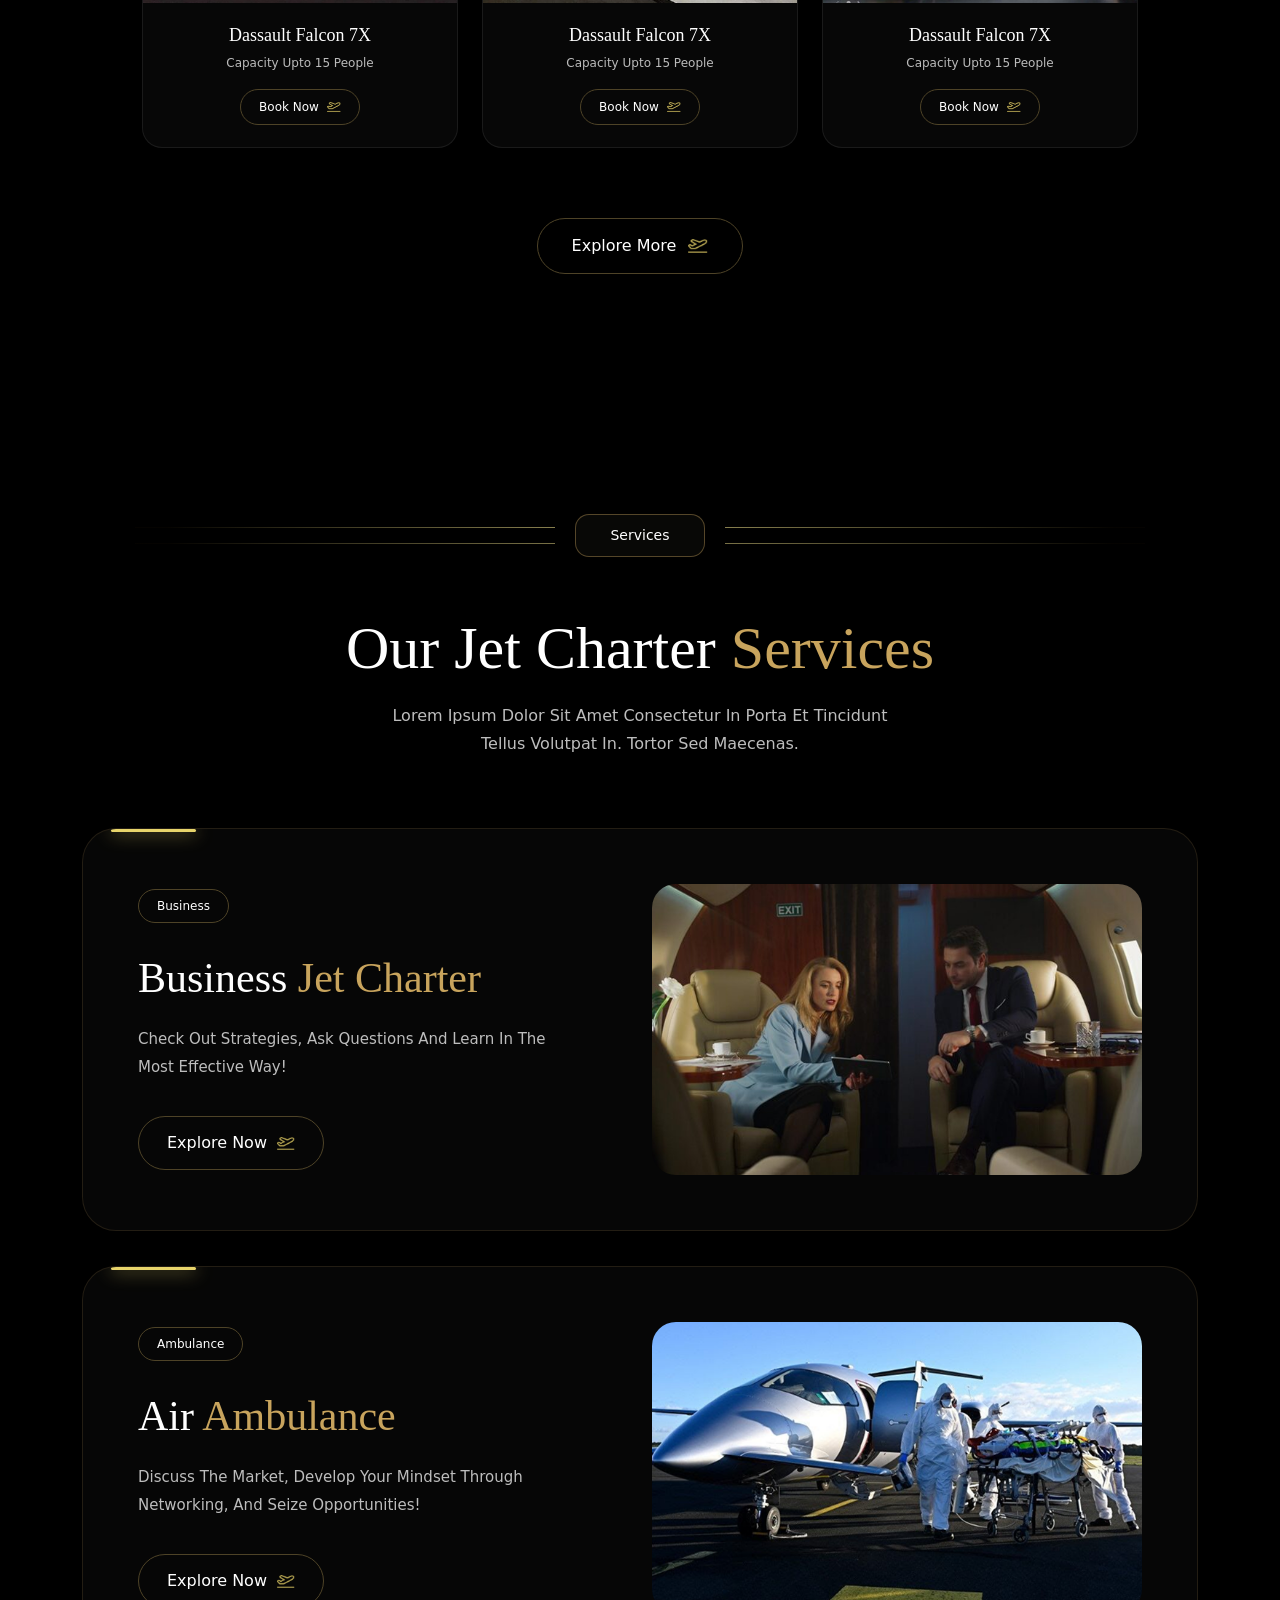
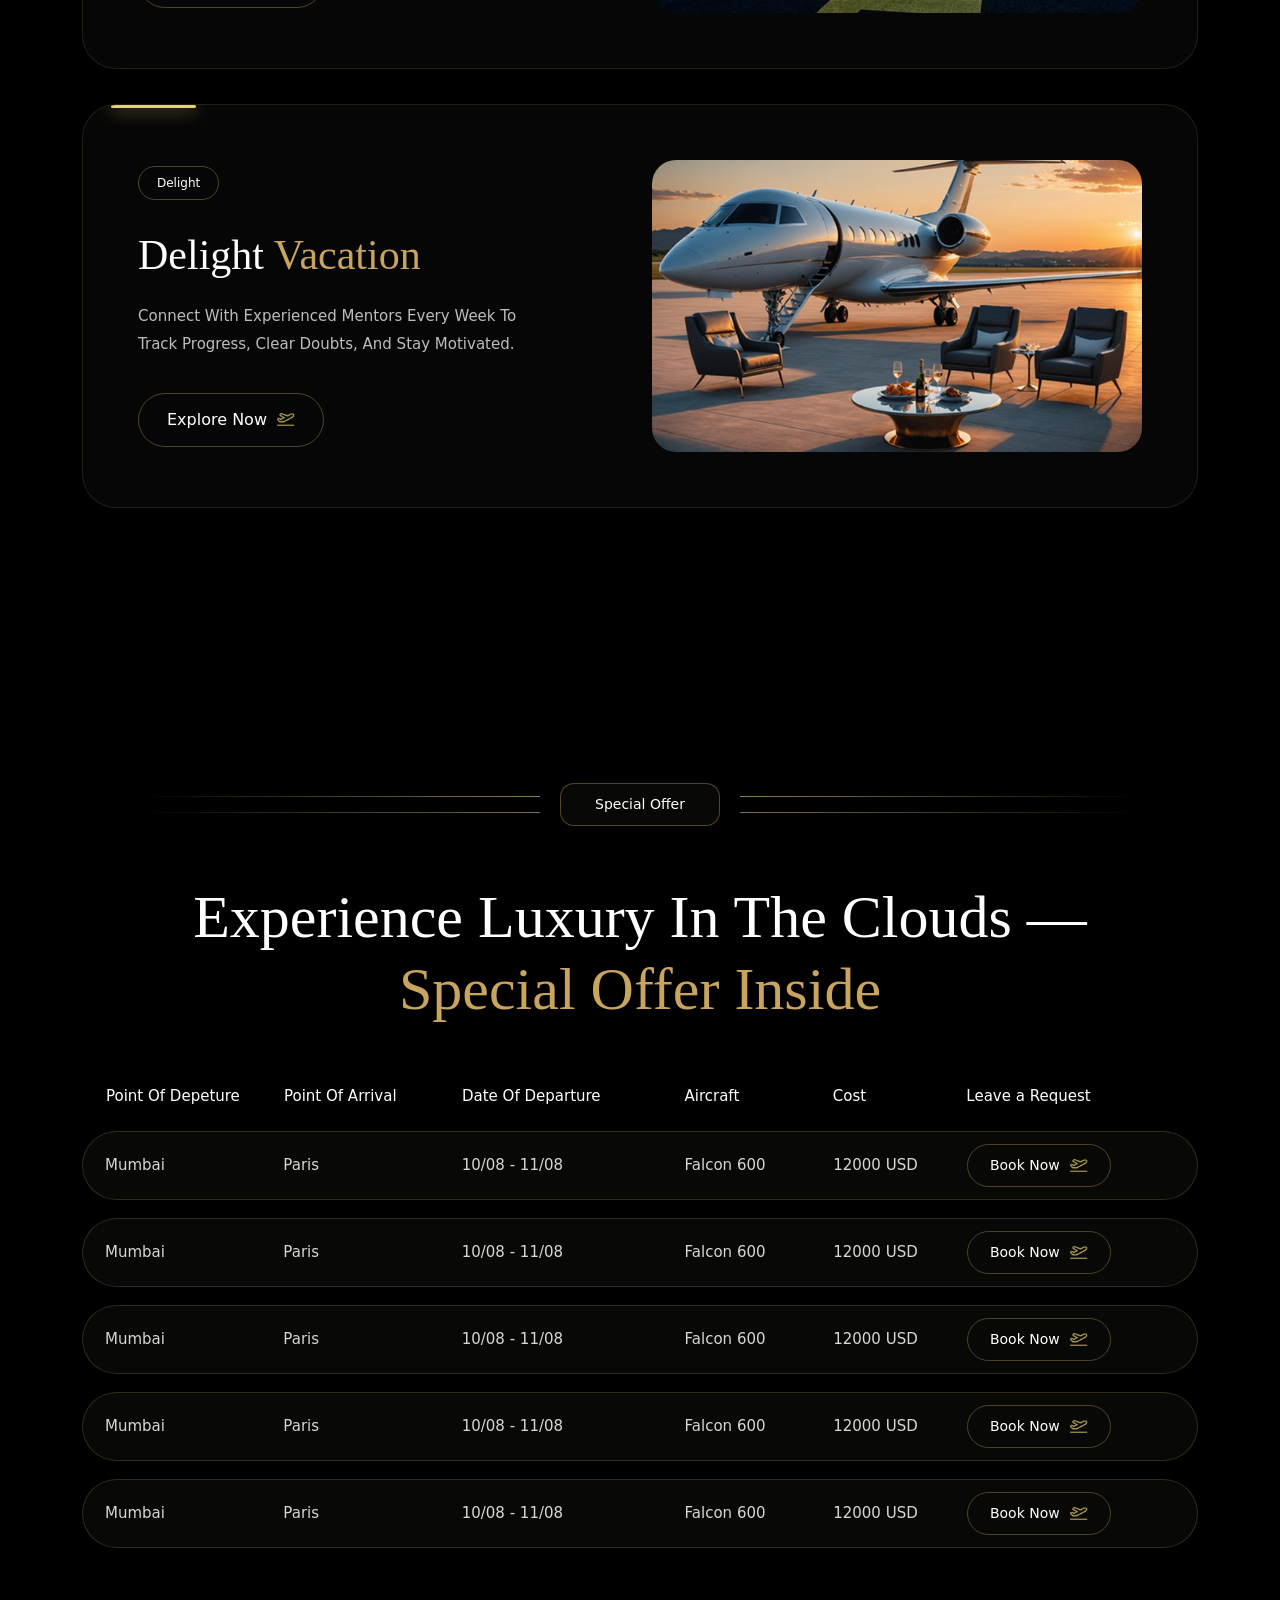
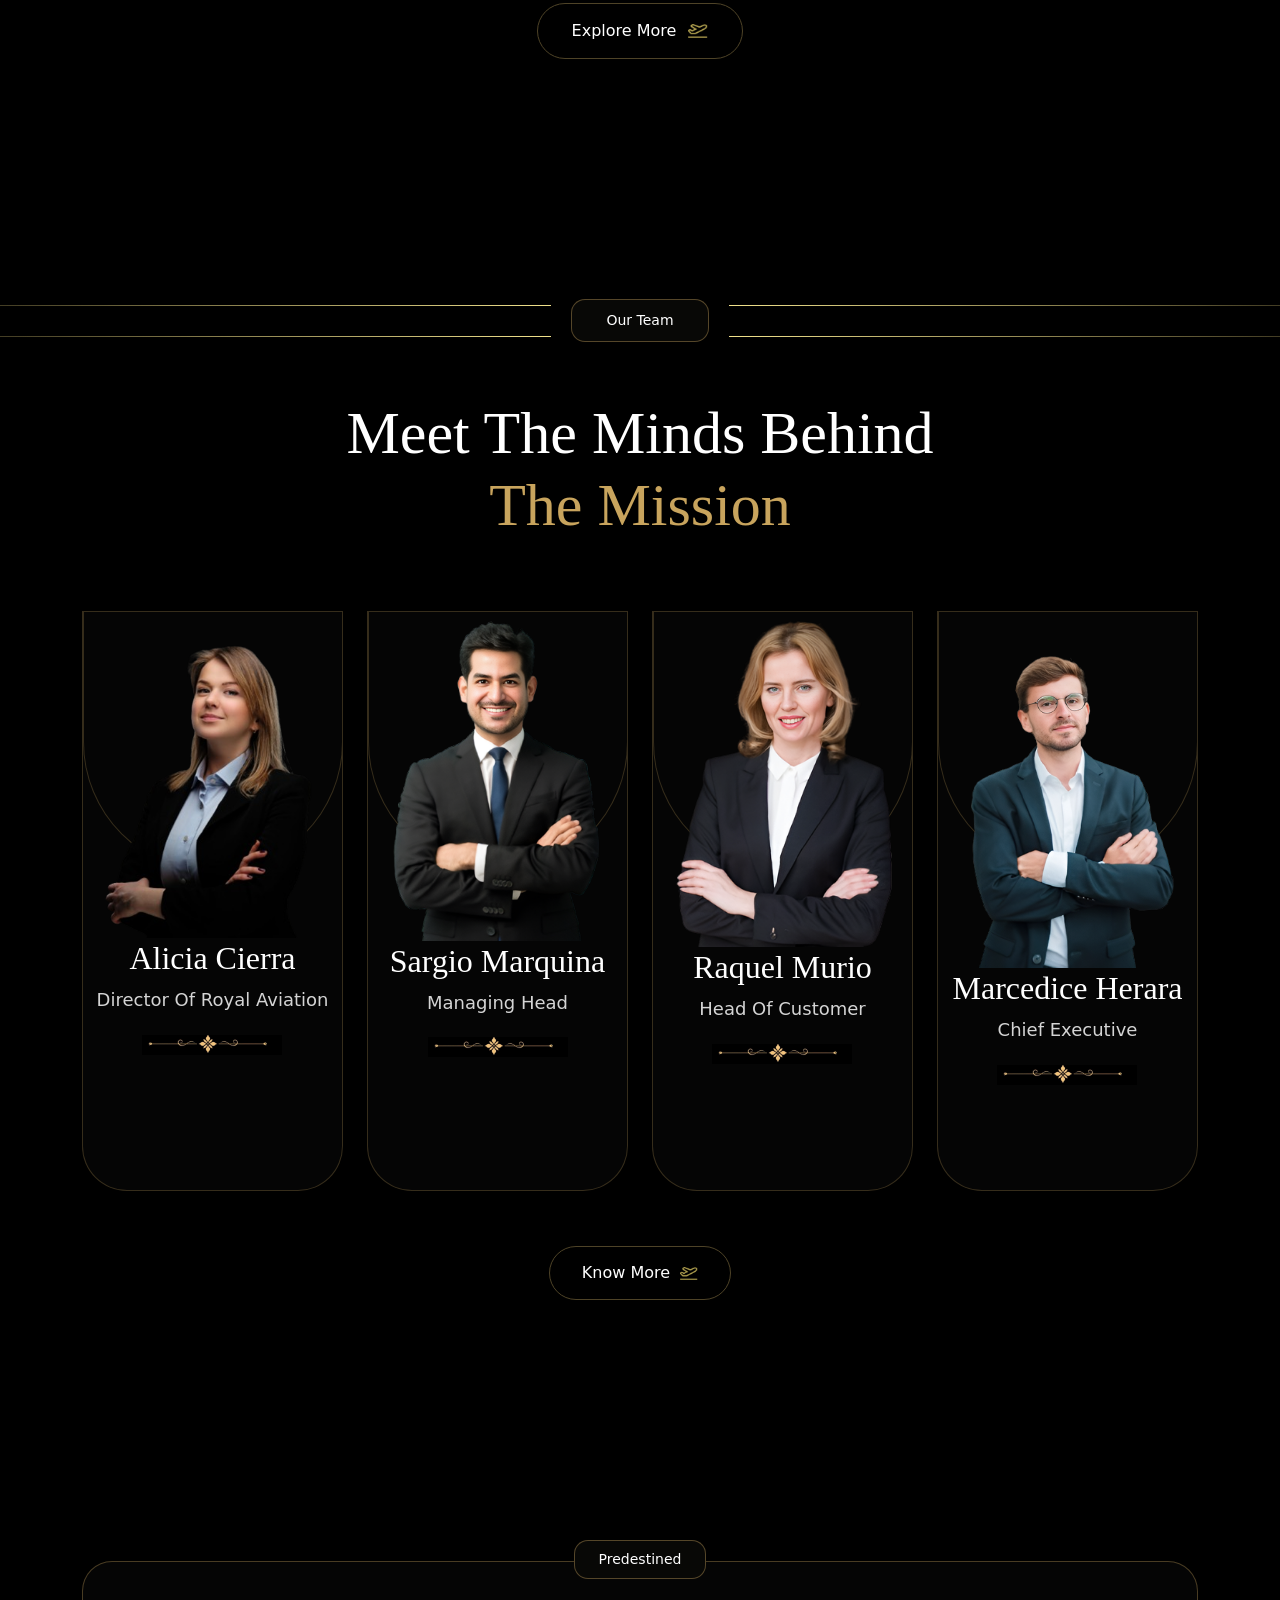
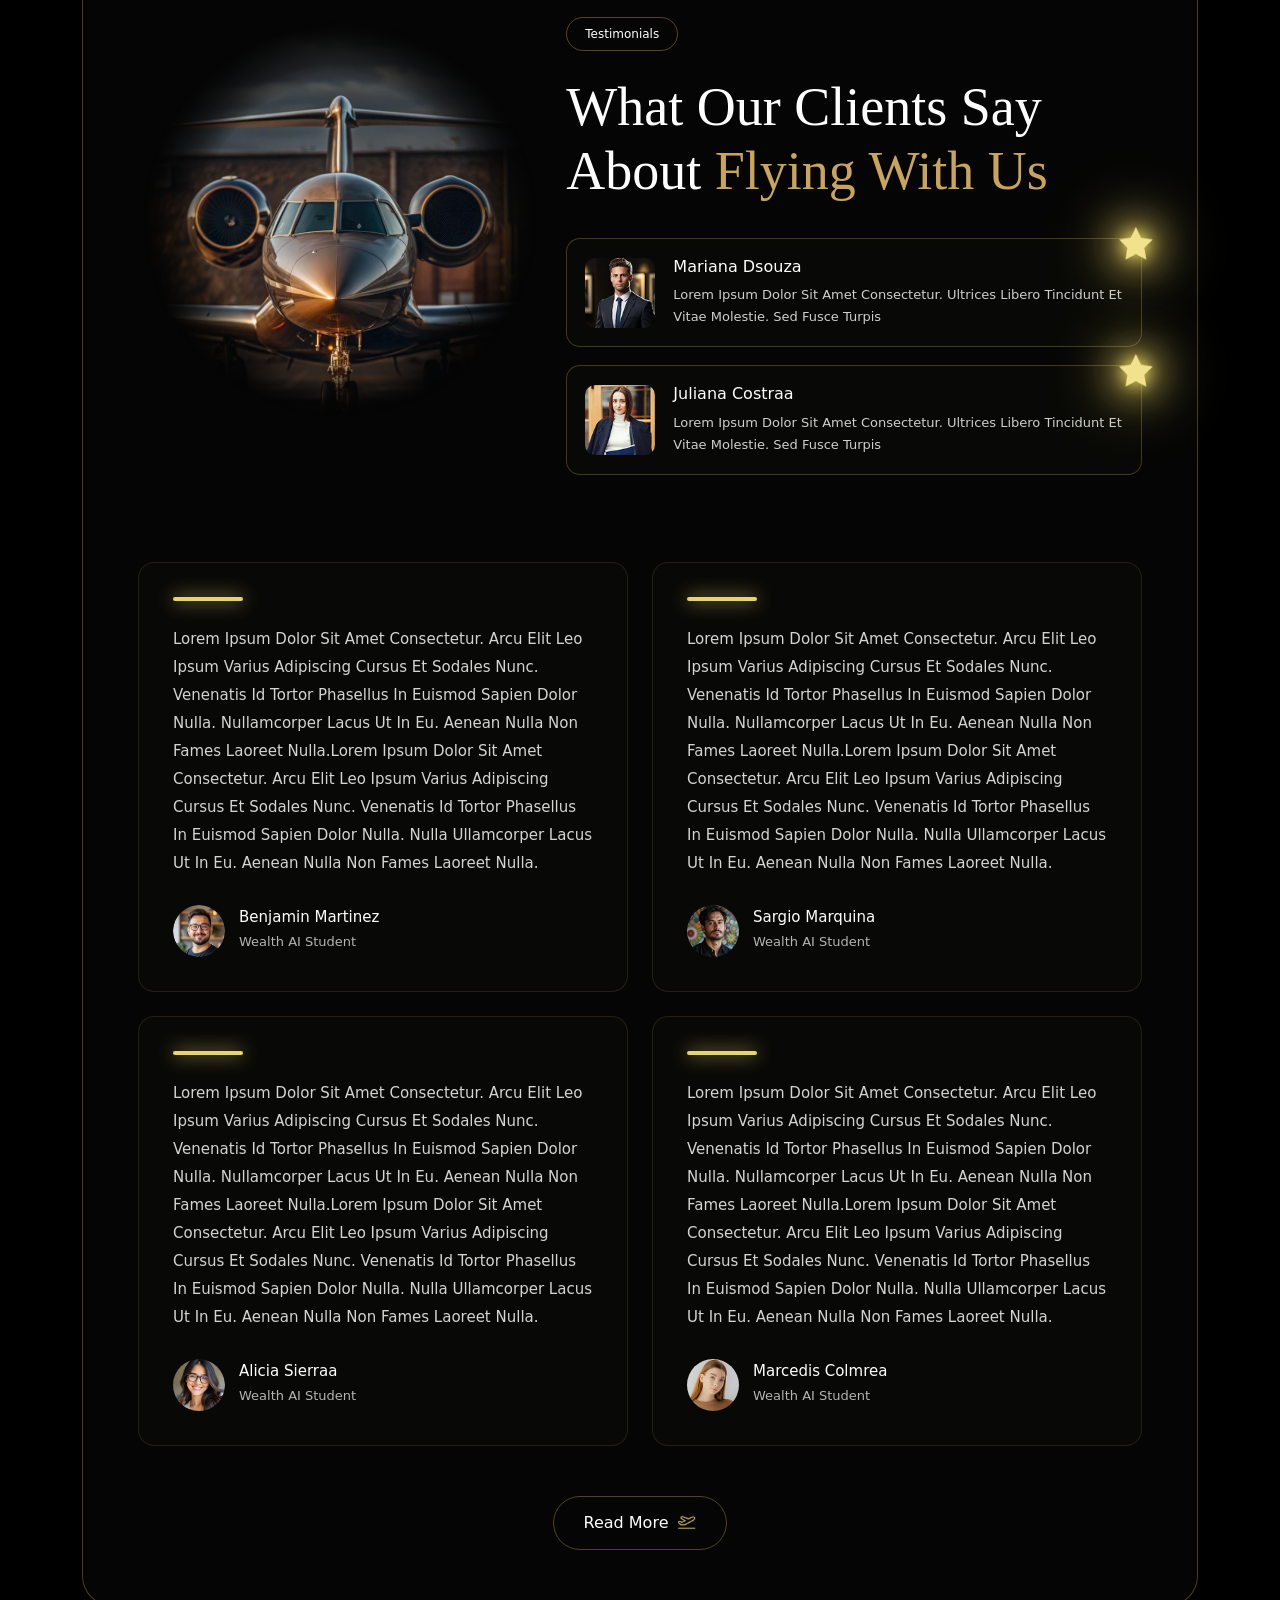
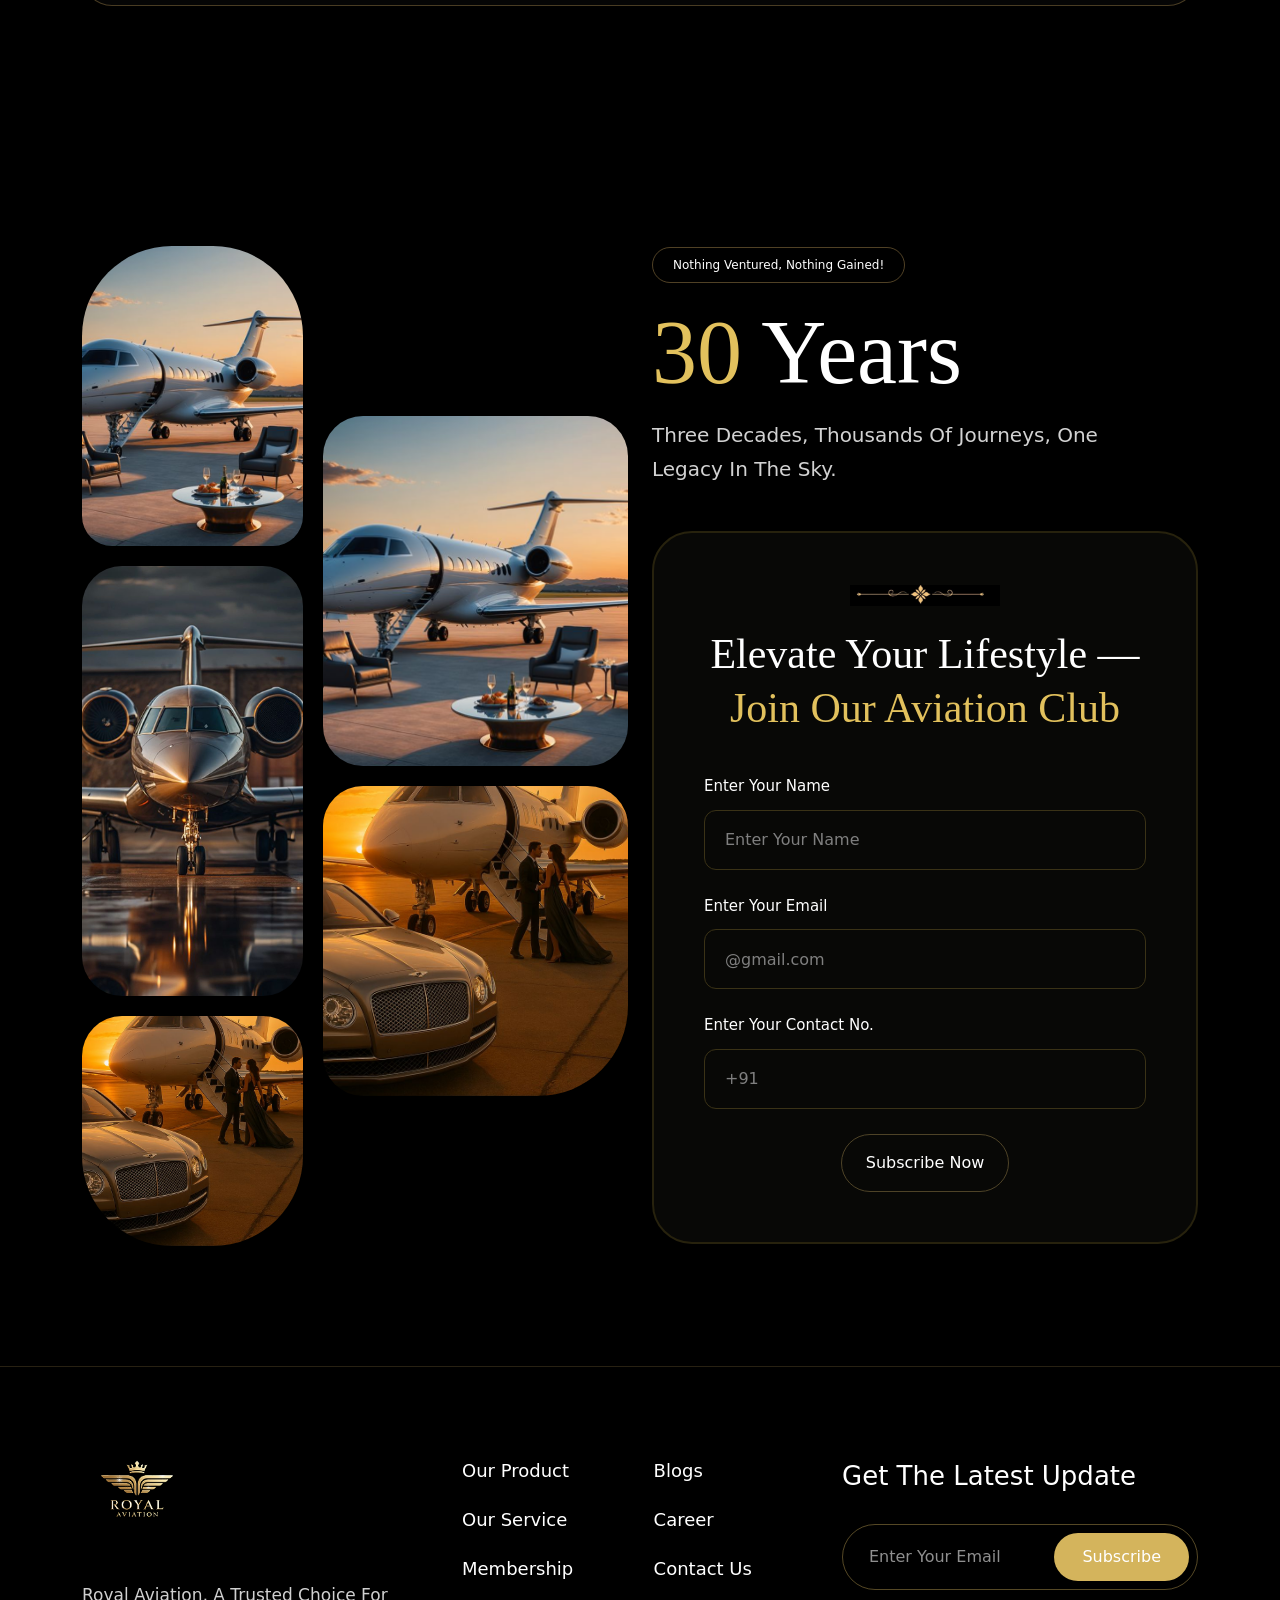
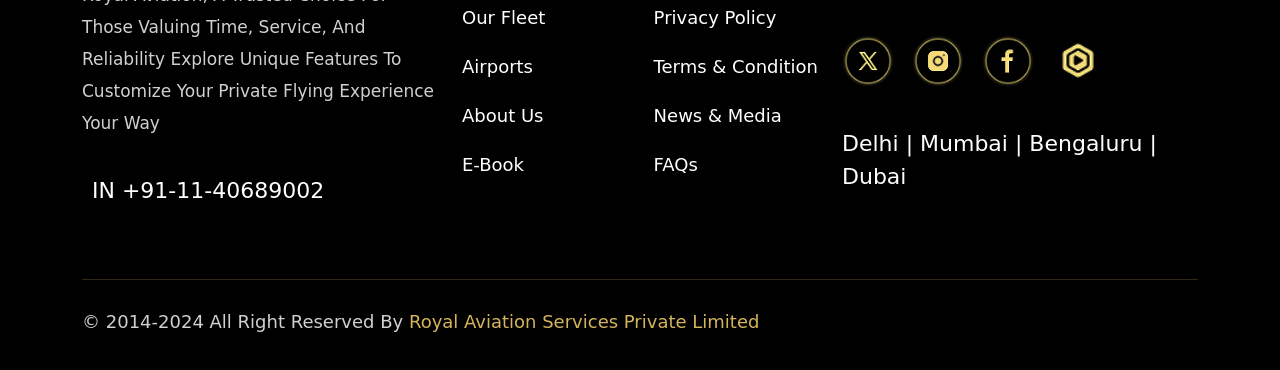
==== commit 0a358ad2: "fourth commit" ====
--- a/index.html
+++ b/index.html
@@ -1056,11 +1056,7 @@
                   <input type="text" placeholder="+91" />
                 </div>
 
-                <button type="submit" class="club-btn">
-                  Subscribe Now
-
-                  <img src="./assets/book-fly.png" alt="arrow" />
-                </button>
+                <input type="submit" value="Subscribe Now" class="club-btn" />
               </form>
             </div>
           </div>
@@ -1075,9 +1071,9 @@
         <div class="row gy-5">
           <!-- LEFT -->
           <div class="col-lg-4">
-            <div class="footer-logo">
+            <a href="index.html" class="footer-logo">
               <img src="./assets/log.png" alt="logo" />
-            </div>
+            </a>
 
             <p class="footer-text">
               Royal Aviation, A Trusted Choice For Those Valuing Time, Service,
@@ -1118,33 +1114,40 @@
 
           <!-- RIGHT -->
           <div class="col-lg-4">
-            <h4 class="footer-update-title">Get The Latest Update</h4>
-
+            <p class="footer-update-title">Get The Latest Update</p>
             <!-- SUBSCRIBE -->
             <form class="footer-form">
               <input type="email" placeholder="Enter Your Email" />
 
-              <button type="submit">Subscribe</button>
+              <input type="submit" value="Subscribe" />
             </form>
 
             <!-- SOCIAL -->
-            <div class="footer-social">
-              <a href="#">
-                <img src="./assets/twitter.png" alt="" />
-              </a>
-
-              <a href="#">
-                <img src="./assets/intagram.png" alt="" />
-              </a>
-
-              <a href="#">
-                <img src="./assets/facebook.png" alt="" />
-              </a>
-
-              <a href="#">
-                <img src="./assets/YouTube-Studio.png" alt="" />
-              </a>
-            </div>
+            <ul class="footer-social">
+              <li>
+                <a href="#">
+                  <img src="./assets/twitter.png" alt="" />
+                </a>
+              </li>
+
+              <li>
+                <a href="#">
+                  <img src="./assets/intagram.png" alt="" />
+                </a>
+              </li>
+
+              <li>
+                <a href="#">
+                  <img src="./assets/facebook.png" alt="" />
+                </a>
+              </li>
+
+              <li>
+                <a href="#">
+                  <img src="./assets/YouTube-Studio.png" alt="" />
+                </a>
+              </li>
+            </ul>
 
             <!-- LOCATION -->
             <p class="footer-location">Delhi | Mumbai | Bengaluru | Dubai</p>
@@ -1154,8 +1157,9 @@
         <!-- BOTTOM -->
         <div class="footer-bottom">
           <p>
-            © 2014-2024 All Right Reserved By Royal Aviation Services Private
-            Limited
+            © 2014-2024 All Right Reserved By
+
+            <a href="index.html"> Royal Aviation Services Private Limited </a>
           </p>
         </div>
       </div>
--- a/css/style.css
+++ b/css/style.css
@@ -1313,6 +1313,10 @@
   position: relative;
 }
 
+.club-form-box input {
+  padding: 16px 24px;
+}
+
 /* TOP DESIGN */
 
 .club-form-design {
@@ -1363,7 +1367,7 @@
   background: transparent;
   border: 1px solid #3a3216;
   border-radius: 12px;
-  padding: 0 20px;
+  padding: 16px 20px;
   color: #fff;
   outline: none;
 }
@@ -1375,21 +1379,15 @@
 /* BUTTON */
 
 .club-btn {
-  width: fit-content;
   padding: 15px 32px;
   border: 1px solid #4e4327;
   border-radius: 50px;
   background: transparent;
   color: #fff;
-  display: flex;
-  align-items: center;
-  gap: 10px;
+  cursor: pointer;
+  display: block;
   margin: 20px auto 0;
   transition: 0.4s ease;
-}
-
-.club-btn img {
-  width: 18px;
 }
 
 .club-btn:hover {
@@ -1409,9 +1407,15 @@
 
 /* LOGO */
 
+.footer-logo {
+  display: inline-block;
+  text-decoration: none;
+}
+
 .footer-logo img {
   width: 110px;
   margin-bottom: 28px;
+  display: block;
 }
 
 /* TEXT */
@@ -1511,18 +1515,20 @@
   color: #8f8f8f;
 }
 
-.footer-form button {
+.footer-form input[type="submit"] {
   background: #d4b45c;
   border: none;
   padding: 12px 28px;
   border-radius: 40px;
   font-size: 16px;
   font-weight: 500;
+  width: fit-content;
+  cursor: pointer;
   transition: 0.3s ease;
 }
 
-.footer-form button:hover {
-  background: #fff;
+.footer-form input[type="submit"]:hover {
+  background: #1f1701;
 }
 
 /* =========================
@@ -1534,9 +1540,15 @@
   align-items: center;
   gap: 18px;
   margin-bottom: 40px;
-}
-
-.footer-social a img {
+  list-style: none;
+  padding: 0;
+}
+
+.footer-social li {
+  list-style: none;
+}
+
+.footer-social img {
   width: 52px;
   height: 52px;
   object-fit: contain;
@@ -1546,7 +1558,6 @@
 .footer-social a:hover img {
   transform: translateY(-4px);
 }
-
 /* LOCATION */
 
 .footer-location {
@@ -1560,9 +1571,7 @@
 
 .footer-bottom {
   margin-top: 70px;
-
   padding-top: 28px;
-
   border-top: 1px solid rgba(200, 164, 93, 0.25);
 }
 
@@ -1570,6 +1579,15 @@
   color: #d0d0d0;
   font-size: 18px;
   margin: 0;
+}
+
+.footer-bottom a {
+  color: #d4b45c;
+  text-decoration: none;
+}
+
+.footer-bottom a:hover {
+  color: #fff;
 }
 
 /* =========================
@@ -2046,25 +2064,19 @@
 
   .club-btn {
     width: 100%;
-    justify-content: center;
+    text-align: center;
   }
 
   .footer-form {
     flex-direction: column;
-
     gap: 14px;
-
     border-radius: 24px;
   }
 
-  .footer-form input {
+  .footer-form input[type="submit"] {
+    width: 100%;
     padding: 14px;
   }
-
-  .footer-form button {
-    width: 100%;
-  }
-
   .footer-social {
     justify-content: center;
   }
